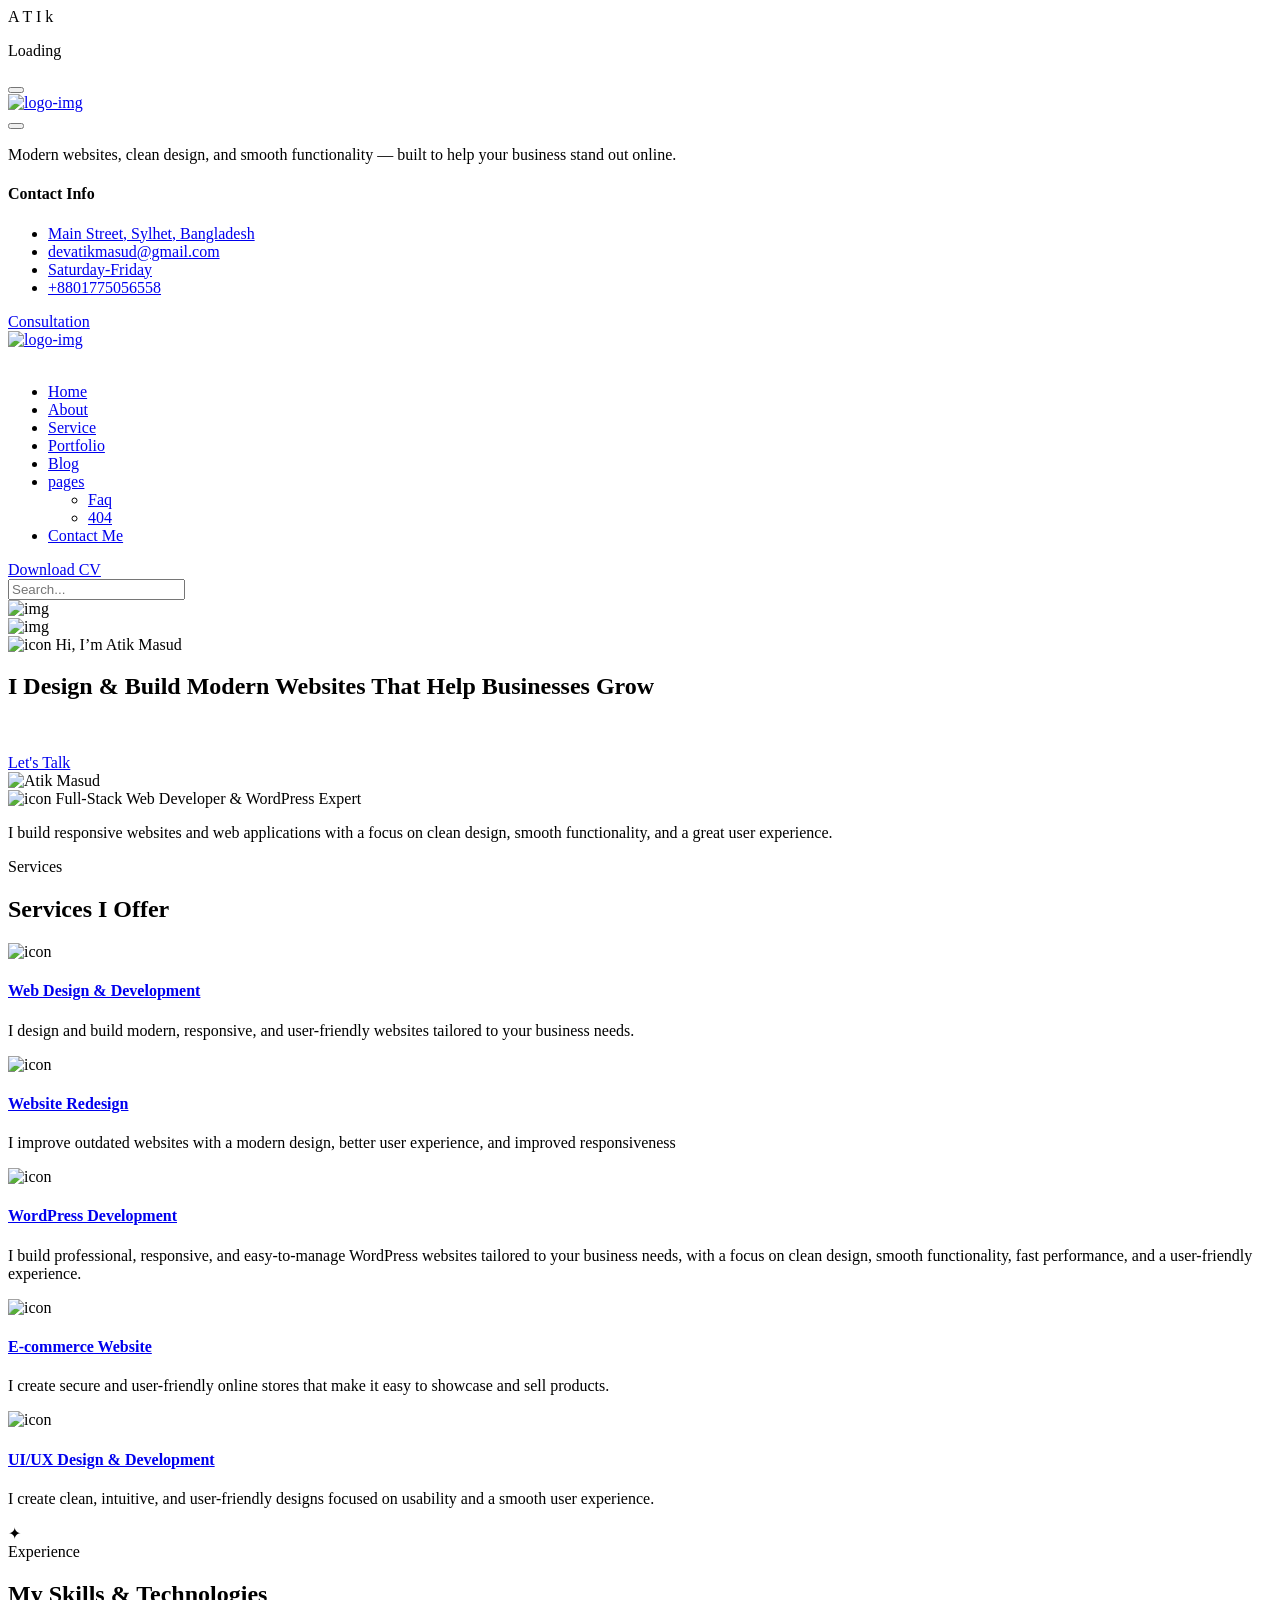
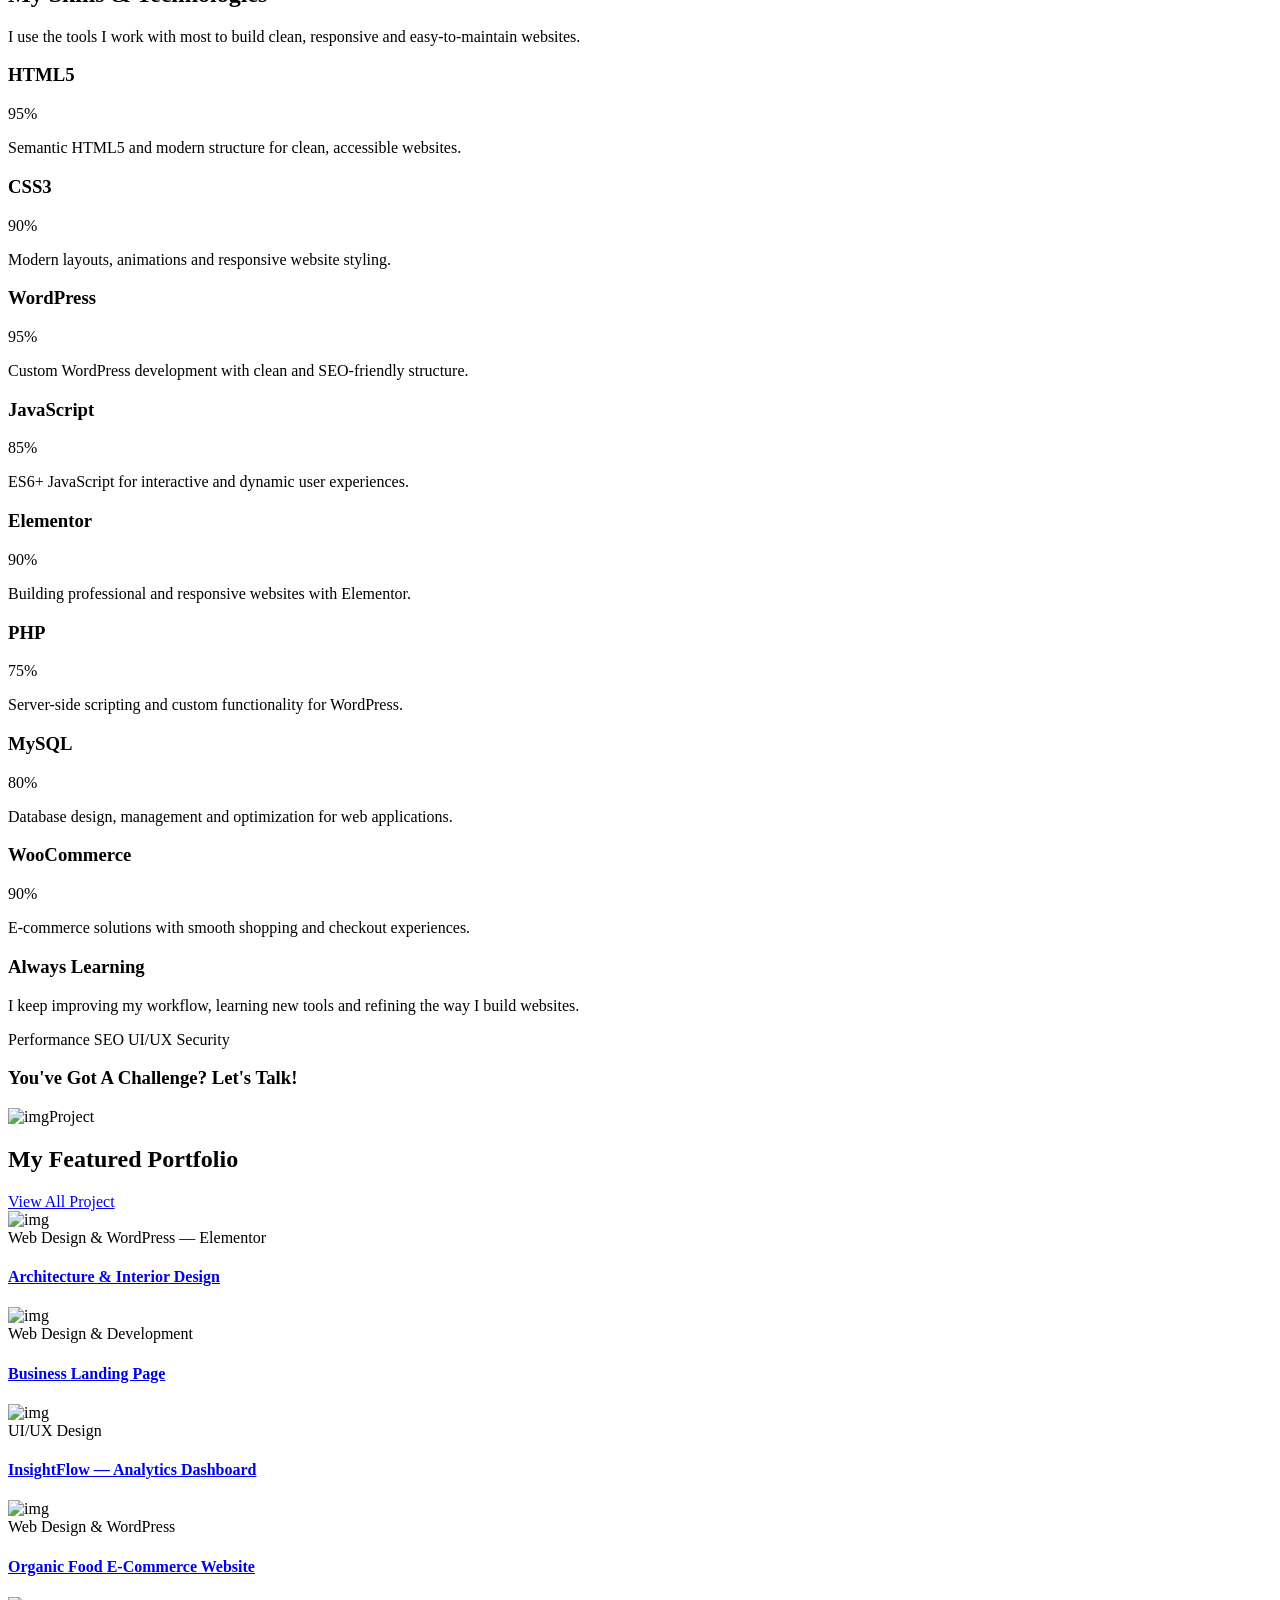
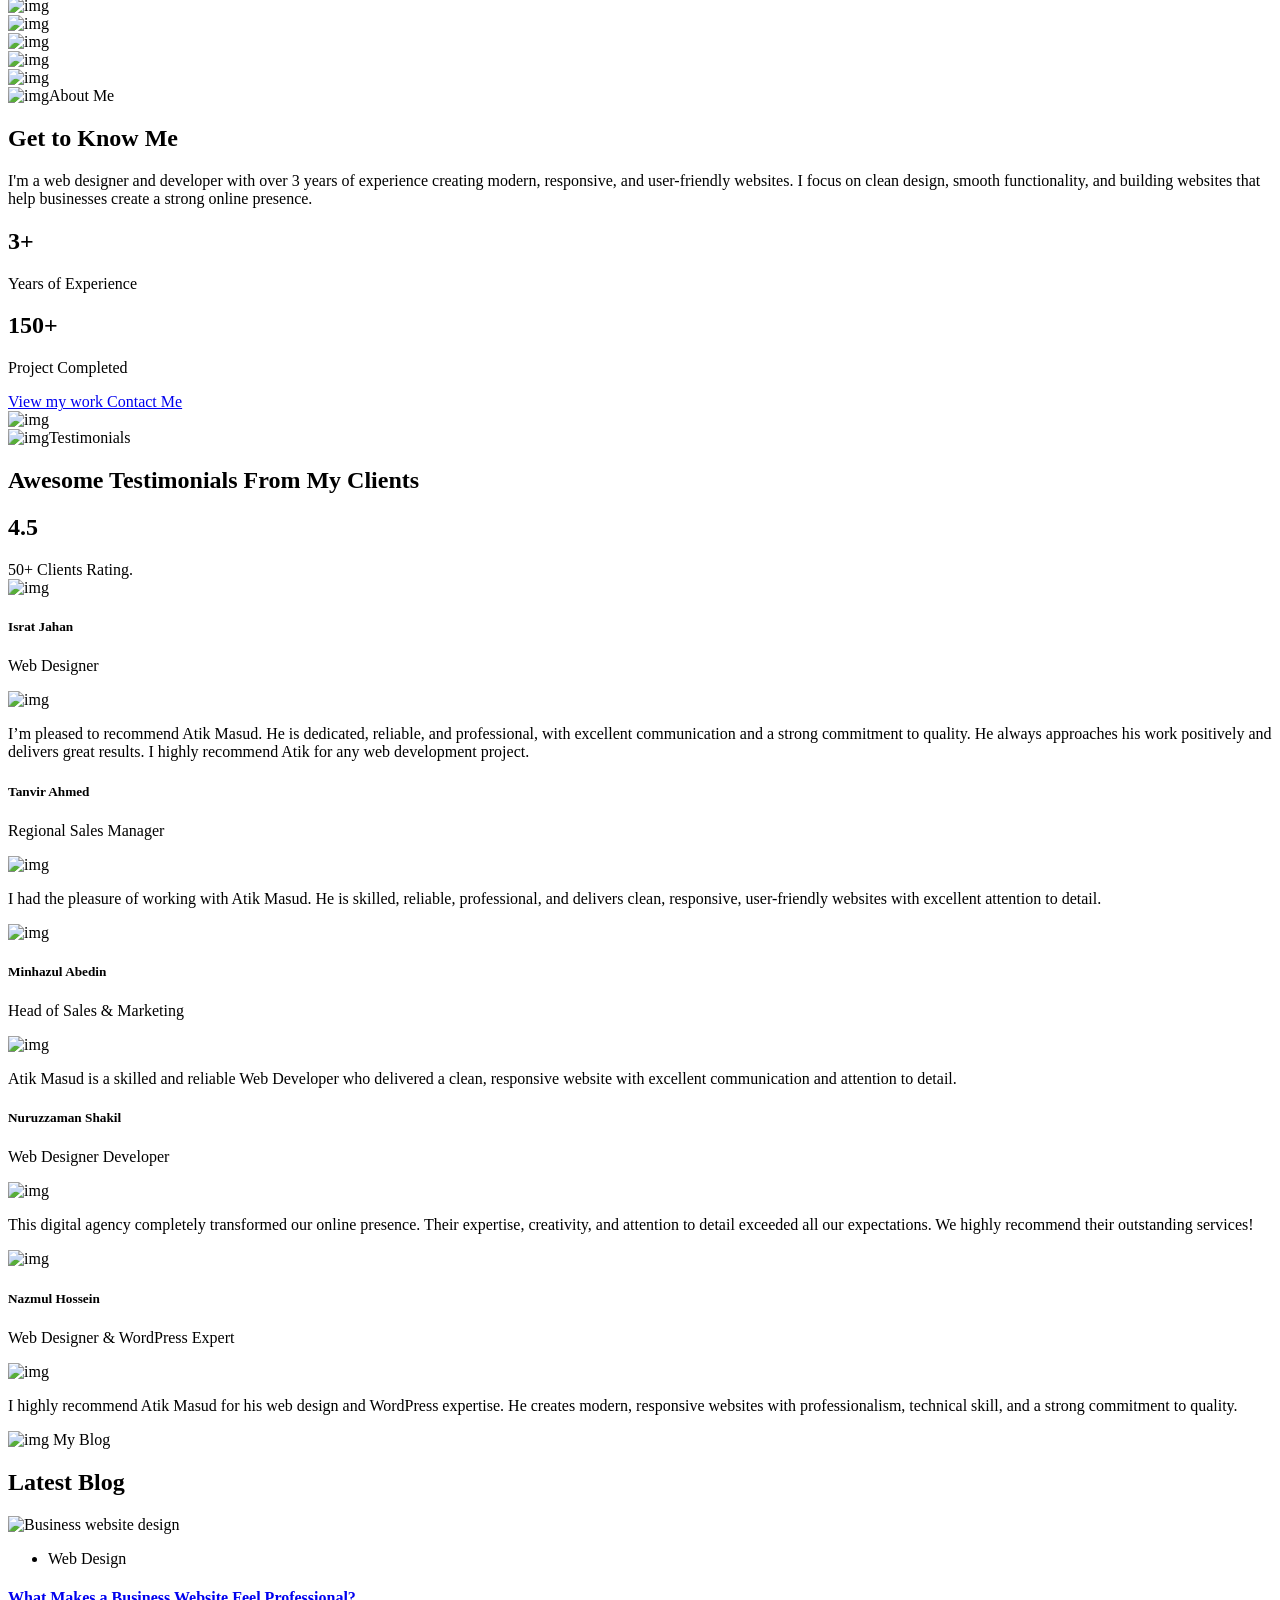
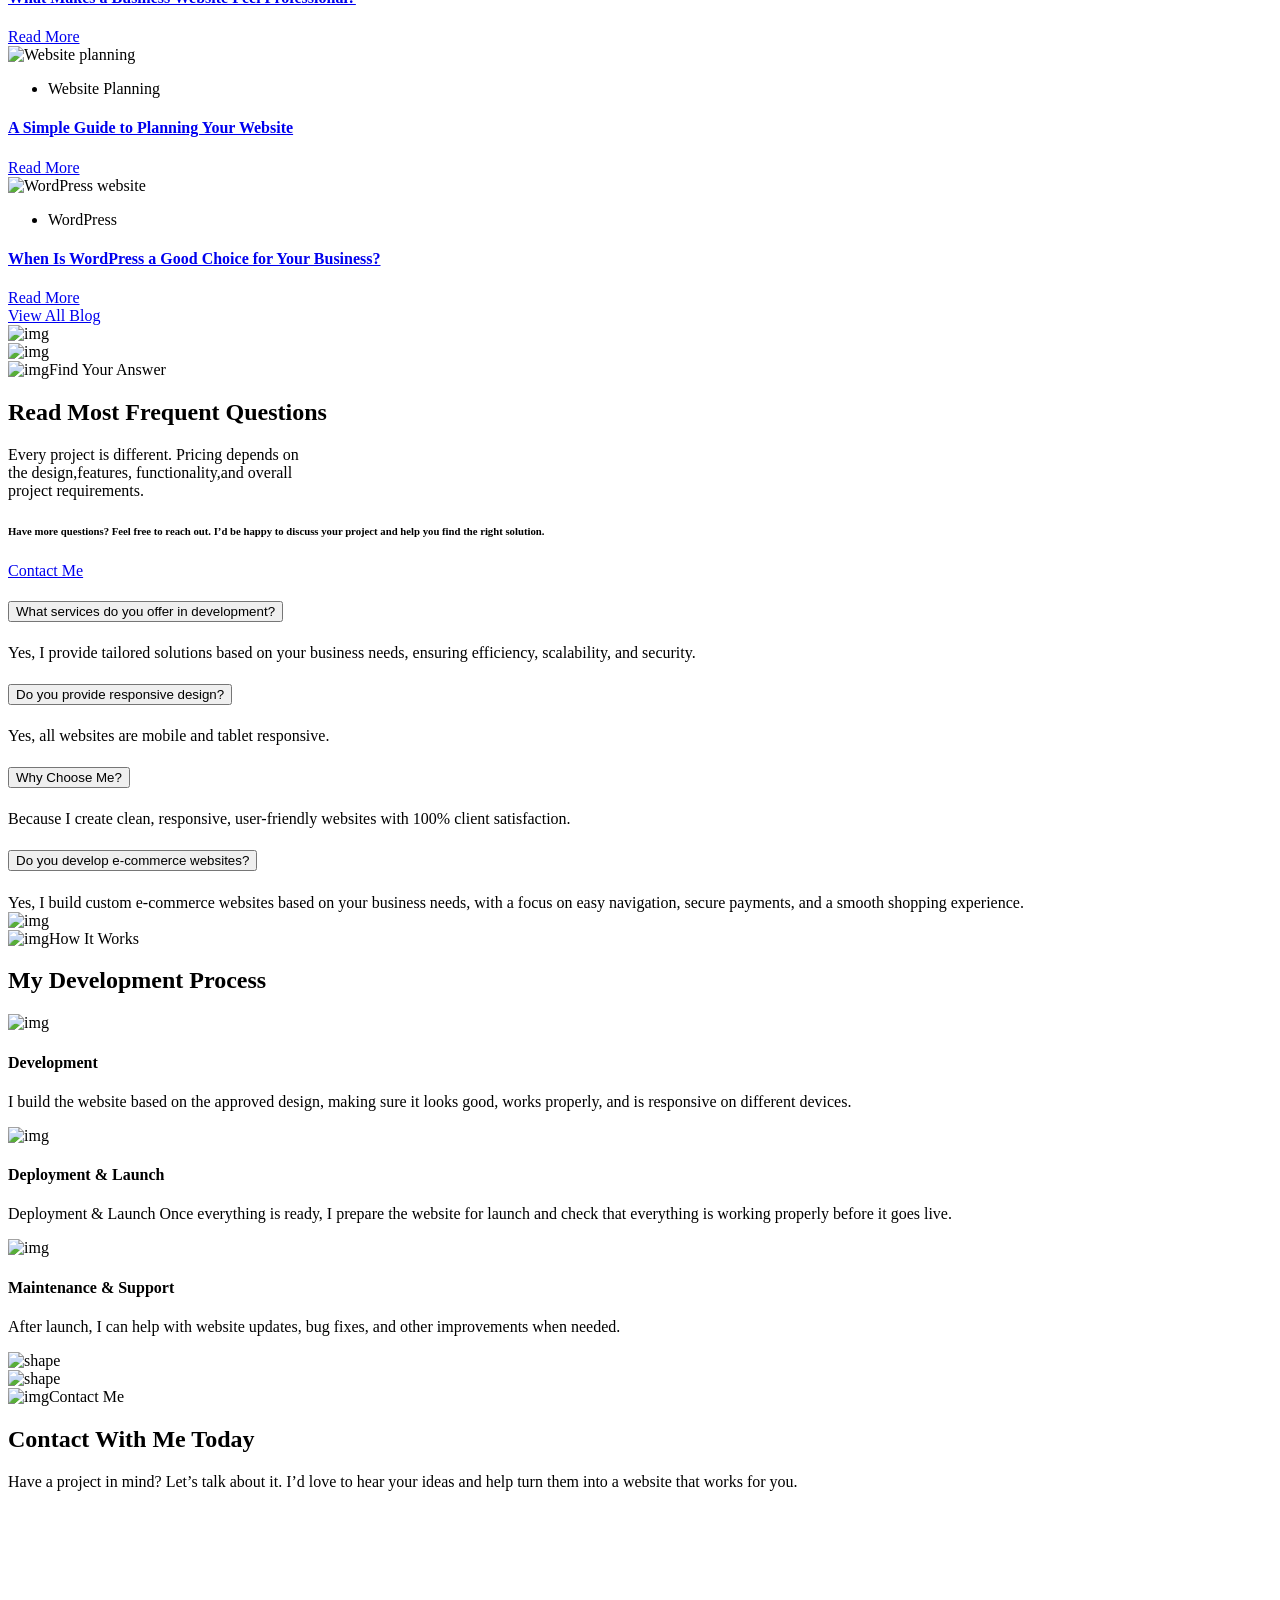
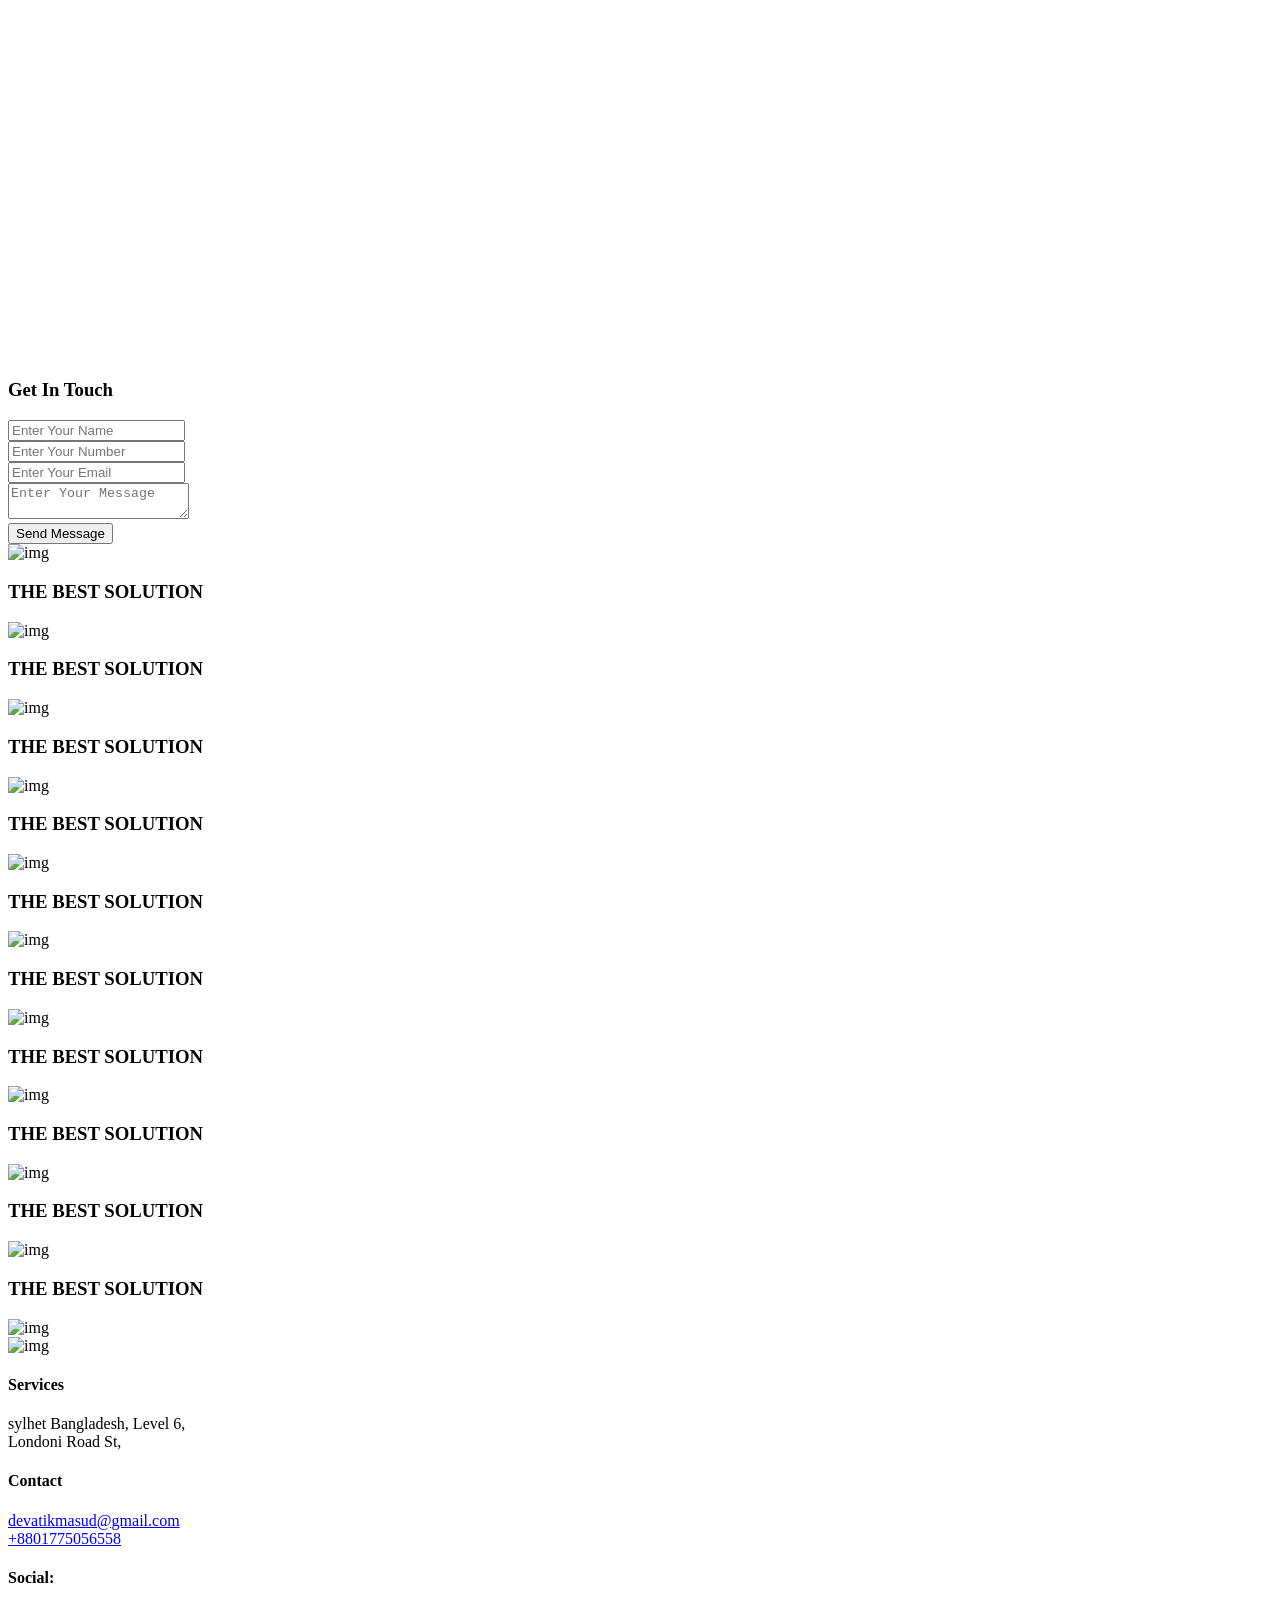
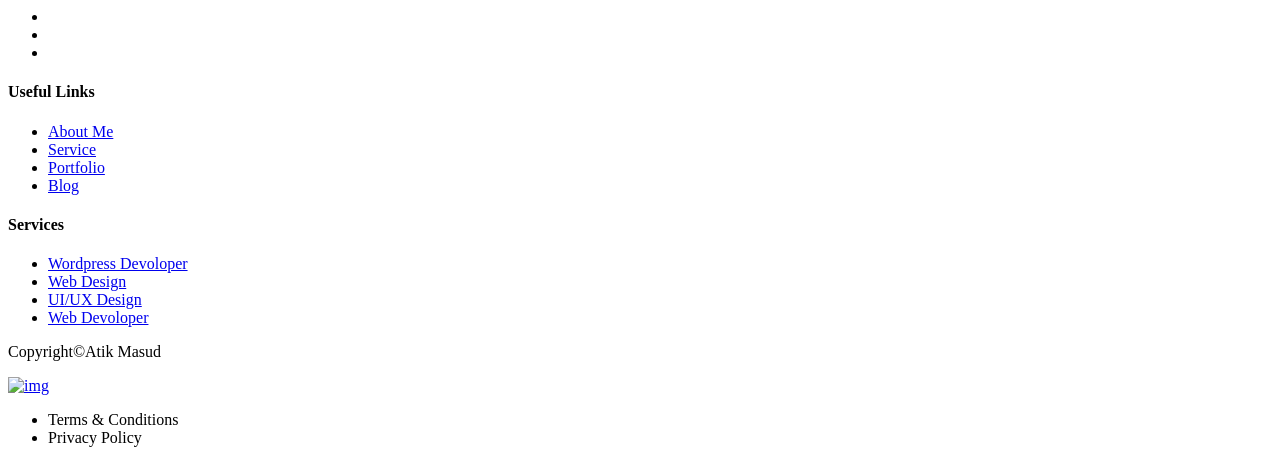
==== index.html @ 66c7ee4a "Add files via upload" ====
<!DOCTYPE html>
<html lang="en">
<head>
    <meta charset="UTF-8">
    <meta http-equiv="X-UA-Compatible" content="IE=edge">
    <meta name="viewport" content="width=device-width, initial-scale=1">
    <meta name="author" content="Pixel-plus">
    <meta name="description" content="Atik - Portfolio">
    <title>Atik Masdu- Portfolio </title>
    <!--<< Favcion >>-->
    <link rel="shortcut icon" href="assets/img/favicon.svg">
    <!--<< Bootstrap min.css >>-->
    <link rel="stylesheet" href="assets/css/bootstrap.min.css">
    <!--<< All Min Css >>-->
    <link rel="stylesheet" href="assets/css/all.min.css">
    <!--<< Animate.css >>-->
    <link rel="stylesheet" href="assets/css/animate.css">
    <!--<< Magnific Popup.css >>-->
    <link rel="stylesheet" href="assets/css/magnific-popup.css">
    <!--<< MeanMenu.css >>-->
    <link rel="stylesheet" href="assets/css/meanmenu.css">
    <!--<< Swiper Bundle.css >>-->
    <link rel="stylesheet" href="assets/css/swiper-bundle.min.css">
    <!--<< Nice Select.css >>-->
    <link rel="stylesheet" href="assets/css/nice-select.css">
    <!--<< Color.css >>-->
    <link rel="stylesheet" href="assets/css/color.css">
    <!--<< Main.css >>-->
    <link rel="stylesheet" href="assets/css/main.css">
</head>

<body class="body-color">

    <!-- Preloader Start -->
    <div id="preloader" class="preloader">
        <div class="animation-preloader">
            <div class="spinner">
            </div>
            <div class="txt-loading">
                <span data-text-preloader="A" class="letters-loading">
                    A
                </span>
                <span data-text-preloader="T" class="letters-loading">
                    T
                </span>
                <span data-text-preloader="I" class="letters-loading">
                    I
                </span>
                <span data-text-preloader="K" class="letters-loading">
                    k
                </span>
            </div>
            <p class="text-center">Loading</p>
        </div>
        <div class="loader">
            <div class="row">
                <div class="col-3 loader-section section-left">
                    <div class="bg"></div>
                </div>
                <div class="col-3 loader-section section-left">
                    <div class="bg"></div>
                </div>
                <div class="col-3 loader-section section-right">
                    <div class="bg"></div>
                </div>
                <div class="col-3 loader-section section-right">
                    <div class="bg"></div>
                </div>
            </div>
        </div>
    </div>

    <!-- Back To Top Start -->
    <button id="back-top" class="back-to-top">
        <i class="fa-regular fa-arrow-up"></i>
    </button>

    <!--<< Mouse Cursor Start >>-->
    <div class="mouse-cursor cursor-outer"></div>
    <div class="mouse-cursor cursor-inner"></div>


       <!-- Offcanvas Area Start -->
    <div class="fix-area">
        <div class="offcanvas__info">
            <div class="offcanvas__wrapper">
                <div class="offcanvas__content">
                    <div class="offcanvas__top mb-5 d-flex justify-content-between align-items-center">
                        <div class="offcanvas__logo">
                            <a href="index.html">
                                <img src="assets/img/logo/Logo-black.svg" alt="logo-img">
                            </a>
                        </div>
                        <div class="offcanvas__close">
                            <button>
                                <i class="fas fa-times"></i>
                            </button>
                        </div>
                    </div>
                    <p class="text d-none d-xl-block">
                     Modern websites, clean design, and smooth functionality — built to help your business stand out online.
                    </p>
                    <div class="mobile-menu fix mb-3"></div>
                    <div class="offcanvas__contact">
                        <h4>Contact Info</h4>
                        <ul>
                            <li class="d-flex align-items-center">
                                <div class="offcanvas__contact-icon">
                                    <i class="fal fa-map-marker-alt"></i>
                                </div>
                                <div class="offcanvas__contact-text">
                                    <a target="_blank" href="#">Main Street, Sylhet, Bangladesh</a>
                                </div>
                            </li>
                            <li class="d-flex align-items-center">
                                <div class="offcanvas__contact-icon mr-15">
                                    <i class="fal fa-envelope"></i>
                                </div>
                                <div class="offcanvas__contact-text">
                                    <a href="devatikmasud@gmail.com<"><span
                                            class="devatikmasud@gmail.com<">devatikmasud@gmail.com</span></a>
                                </div>
                            </li>
                            <li class="d-flex align-items-center">
                                <div class="offcanvas__contact-icon mr-15">
                                    <i class="fal fa-clock"></i>
                                </div>
                                <div class="offcanvas__contact-text">
                                    <a target="_blank" href="#">Saturday-Friday</a>
                                </div>
                            </li>
                            <li class="d-flex align-items-center">
                                <div class="offcanvas__contact-icon mr-15">
                                    <i class="far fa-phone"></i>
                                </div>
                                <div class="offcanvas__contact-text">
                                    <a href="tel:+8801775056558">+8801775056558</a>
                                </div>
                            </li>
                        </ul>
                        <div class="header-button mt-4 text-center">
                            <a href="contact.html" class="theme-btn">
                                Consultation <i class="fa-solid fa-arrow-right"></i>
                            </a>
                        </div>
                        <div class="social-icon d-flex align-items-center">
                            <a href="#"><i class="fab fa-facebook-f"></i></a>
                            <a href="#"><i class="fab fa-twitter"></i></a>
                            <a href="#"><i class="fab fa-youtube"></i></a>
                            <a href="#"><i class="fab fa-linkedin-in"></i></a>
                        </div>
                    </div>
                </div>
            </div>
        </div>
    </div>
    <div class="offcanvas__overlay"></div>

    <!-- Header Section Start -->
    <header class="header-1 style-2" id="header-sticky">
        <div class="container-fluid">
            <div class="mega-menu-wrapper">
                <div class="header-main">
                    <div class="logo">
                        <a href="index.html" class="header-logo">
                            <img src="assets/img/logo/logo-white.svg" alt="logo-img">
                        </a>
                        <div class="logo-2">
                            <a href="index.html">
                                <img src="assets/img/logo/Logo-black.svg" alt="">
                            </a>
                        </div>
                    </div>
                    <div class="header-right d-flex justify-content-end align-items-center">
                        <div class="mean__menu-wrapper">
                            <div class="main-menu style-2">
                                <nav id="mobile-menu">
                                    <ul>
                                        <li >
                                            <a href="index.html" class="border-none">Home </a> 
                                        </li>
                                        <li>
                                            <a href="about.html">About</a>
                                        </li>
                                        <li>
                                            <a href="service.html">Service</a>
                                        </li>
                                         <li>
                                            <a href="portfolio.html">Portfolio</a>
                                        </li>
                                        <li>
                                           <a href="news.html">Blog </a>
                                        </li>
                                          <li >
                                            <a href="index.html" class="border-none">pages </a>
                                              <i class="fa-solid fa-chevron-down"></i> 
                                             <ul class="submenu">
                                                 <li><a href="faq.html">Faq</a></li>
                                                <li><a href="404.html">404</a></li>     
                                             </ul>
                                        </li>
                                         <li>
                                            <a href="contact.html">Contact Me</a>
                                        </li>
                                               
                                    </ul>
                                </nav>
                            </div>
                        </div>

                        <a href="#0" class="search-trigger search-icon">
                            <i class="fa-regular fa-magnifying-glass"></i>
                        </a>
                        <a href="assets/cv/Atik Masud Resume.pdf" class="theme-btn style-2">
                            Download CV
                            <i class="fa-sharp fa-regular fa-arrow-right"></i>
                        </a>
                        <div class="header__hamburger d-xl-none my-auto">
                            <div class="sidebar__toggle style-2">
                                <i class="fas fa-bars"></i>
                            </div>
                        </div>
                    </div>
                </div>
            </div>
        </div>
    </header>

   <!-- Search Area Start -->
    <div class="search-wrap">
        <div class="search-inner">
            <i class="fas fa-times search-close" id="search-close"></i>
            <div class="search-cell">
                <form method="get">
                    <div class="search-field-holder">
                        <input type="search" class="main-search-input" placeholder="Search...">
                    </div>
                </form>
            </div>
        </div>
    </div> 

    <!-- Hero Section Start -->
    <section class="hero-section hero-2 fix section-bg-2">
        <div class="arrow-shape float-bob-y">
            <img src="assets/img/shape/angle-arrow-3.png" alt="img">
        </div>
        <div class="star-shape float-bob-x">
            <img src="assets/img/shape/star-3.png" alt="img">
        </div>

        <div class="container">
            <div class="hero-title">
                <span class="wow fadeInUp"><img src="assets/img/shape/star-2.png" alt="icon"> Hi, I’m Atik Masud</span>
                <h1 class="wow fadeInUp" data-wow-delay=".3s">I Design & Build Modern Websites That Help Businesses Grow</h1>
            </div>
            <div class="hero-content-wrappers">
                <div class="hero-content-left">
                    <p class="wow fadeInUp" data-wow-delay=".4s" style=" color: white;">I design and develop modern, responsive websites that help businesses connect with their customers and grow their online presence.</p>
                    <div class="hero-btn">
                        <a href="contact.html" class="theme-btn wow fadeInUp">Let's Talk
                            <i class="fa-solid fa-arrow-right"></i>
                        </a>
                        <div class="social">
                            <a href="#" class="wow fadeInUp" data-wow-delay=".2s"><i
                                    class="fa-brands fa-facebook-f"></i></a>
                            <a href="#" class="wow fadeInUp" data-wow-delay=".4s"><i
                                    class="fa-brands fa-instagram"></i></a>
                            <a href="#" class="wow fadeInUp" data-wow-delay=".6s"><i
                                    class="fa-brands fa-linkedin-in"></i></a>
                            <a href="#" class="wow fadeInUp" data-wow-delay=".8s"><i
                                    class="fa-brands fa-twitter"></i></a>
                        </div>
                    </div>
                </div>
                <div class="hero-thumb">
                    <img src="assets/img/hero/Atik masud.png" alt="Atik Masud">
                </div>
                <div class="hero-content-right d-none d-xl-block wow fadeInUp">
                    <div class="content">
                        <span><img src="assets/img/shape/star-2.png" alt="icon">    Full-Stack Web Developer & WordPress Expert</span>
                        <p>
                            I build responsive websites and web applications with a focus on clean design, smooth functionality, and a great user experience.
                        </p>
                    </div>
                </div>
            </div>
        </div>
    </section>
    <!-- Service Section Start -->
    <section class="service-section service-2 section-padding fix">
        <div class="container">
            <div class="section-title text-center">
                <span class="style-2 wow fadeInUp">Services</span>
                <h2 class="wow fadeInUp" data-wow-delay=".2s">Services I Offer</h2>
            </div>
            <div class="service-wrapper">
                <div class="row">
                    <div class="col-lg-4">
                        <div class="row">
                            <div class="col-lg-12 col-md-6">
                                <div class="service-card-items-2 text-center wow fadeInUp" data-wow-delay=".2s">
                                    <div class="icon">
                                        <img src="assets/img/icon/31.svg" alt="icon">
                                    </div>
                                    <div class="content">
                                        <h4><a href="service-details.html">Web Design & Development</a></h4>
                                        <p>I design and build modern, responsive, and user-friendly websites tailored to your business needs.</p>
                                    </div>
                                </div>
                            </div>
                            <div class="col-lg-12 col-md-6">
                                <div class="service-card-items-2 text-center wow fadeInUp" data-wow-delay=".4s">
                                    <div class="icon">
                                        <img src="assets/img/icon/45.svg" alt="icon">
                                    </div>
                                    <div class="content">
                                        <h4><a href="service-details.html">Website Redesign</a></h4>
                                        <p>I improve outdated websites with a modern design, better user experience, and improved responsiveness</p>
                                    </div>
                                </div>
                            </div>
                        </div>
                    </div>
                    <div class="col-lg-4">
                        <div class="service-card-items-2 style-2 text-center wow fadeInUp" data-wow-delay=".6s">
                            <div class="icon">
                                <img src="assets/img/icon/44.svg" alt="icon">
                            </div>
                            <div class="content">
                                <h4><a href="service-details.html">WordPress Development</a></h4>
                                <p>I build professional, responsive, and easy-to-manage WordPress websites tailored to your business needs, with a focus on clean design, smooth functionality, fast performance, and a user-friendly experience.</p>
                            </div>
                        </div>
                    </div>
                    <div class="col-lg-4">
                        <div class="row">
                            <div class="col-lg-12 col-md-6">
                                <div class="service-card-items-2 text-center wow fadeInUp" data-wow-delay=".8s">
                                    <div class="icon">
                                        <img src="assets/img/icon/46.svg" alt="icon">
                                    </div>
                                    <div class="content">
                                        <h4><a href="service-details.html">E-commerce Website</a></h4>
                                        <p>I create secure and user-friendly online stores that make it easy to showcase and sell products.</p>
                                    </div>
                                </div>
                            </div>
                            <div class="col-lg-12 col-md-6">
                                <div class="service-card-items-2 text-center wow fadeInUp" data-wow-delay="1s">
                                    <div class="icon">
                                        <img src="assets/img/icon/47.svg" alt="icon">
                                    </div>
                                    <div class="content">
                                        <h4><a href="service-details.html">UI/UX Design & Development</a></h4>
                                        <p>I create clean, intuitive, and user-friendly designs focused on usability and a smooth user experience.
                                        </p>
                                    </div>
                                </div>
                            </div>
                        </div>
                    </div>
                </div>
            </div>
        </div>
    </section>

<!-- =====================================================
     SKILLS & TECHNOLOGIES SECTION
===================================================== -->
<section class="skills-section" id="skills">

    <div class="skills-decoration skills-star">
        ✦
    </div>
    <div class="skills-dots"></div>
    <div class="container">

        <!-- Section Heading -->
        <div class="skills-heading text-center">
            <span class="skills-badge">
                <i class="fa-solid fa-sparkles"></i>
                Experience
            </span>
            <h2>
                My Skills & <span>Technologies</span>
            </h2>
            <p>
                I use the tools I work with most to build clean,
                responsive and easy-to-maintain websites.
            </p>
            <div class="skills-divider">
                <span></span>
                <i></i>
                <span></span>
            </div>

        </div>
        <!-- Skills Grid -->
        <div class="row g-4 skills-grid">
            <div class="col-12 col-md-6 col-xl-3">
                <div class="skill-card">
                    <div class="skill-card-top">
                        <div class="skill-icon html-icon">
                            <i class="fa-brands fa-html5"></i>
                        </div>
                        <div class="skill-name">
                            <h3>HTML5</h3>
                            <span>95%</span>
                        </div>
                    </div>
                    <div class="skill-progress">
                        <div
                            class="skill-progress-bar"
                            data-progress="95">
                        </div>
                    </div>
                    <p>
                        Semantic HTML5 and modern structure
                        for clean, accessible websites.
                    </p>
                </div>
            </div>
            <!-- CSS3 -->
            <div class="col-12 col-md-6 col-xl-3">
                <div class="skill-card">
                    <div class="skill-card-top">
                        <div class="skill-icon css-icon">
                            <i class="fa-brands fa-css3-alt"></i>
                        </div>
                        <div class="skill-name">
                            <h3>CSS3</h3>
                            <span>90%</span>
                        </div>
                    </div>
                    <div class="skill-progress">
                        <div
                            class="skill-progress-bar"
                            data-progress="90">
                        </div>
                    </div>
                    <p>
                        Modern layouts, animations and
                        responsive website styling.
                    </p>
                </div>
            </div>
            <!-- WordPress -->
            <div class="col-12 col-md-6 col-xl-3">
                <div class="skill-card">
                    <div class="skill-card-top">
                        <div class="skill-icon wordpress-icon">
                            <i class="fa-brands fa-wordpress"></i>
                        </div>
                        <div class="skill-name">
                            <h3>WordPress</h3>
                            <span>95%</span>
                        </div>
                    </div>
                    <div class="skill-progress">
                        <div
                            class="skill-progress-bar"
                            data-progress="95">
                        </div>
                    </div>
                    <p>
                        Custom WordPress development with
                        clean and SEO-friendly structure.
                    </p>
                </div>
            </div>
            <!-- JavaScript -->
            <div class="col-12 col-md-6 col-xl-3">
                <div class="skill-card">
                    <div class="skill-card-top">
                        <div class="skill-icon js-icon">
                            <i class="fa-brands fa-js"></i>
                        </div>
                        <div class="skill-name">
                            <h3>JavaScript</h3>
                            <span>85%</span>
                        </div>
                    </div>
                    <div class="skill-progress">
                        <div
                            class="skill-progress-bar"
                            data-progress="85">
                        </div>
                    </div>
                    <p>
                        ES6+ JavaScript for interactive
                        and dynamic user experiences.
                    </p>
                </div>
            </div>
            <!-- Elementor -->
            <div class="col-12 col-md-6 col-xl-3">
                <div class="skill-card">

                    <div class="skill-card-top">
                        <div class="skill-icon elementor-icon">
                            <i class="fa-solid fa-layer-group"></i>
                        </div>
                        <div class="skill-name">
                            <h3>Elementor</h3>
                            <span>90%</span>
                        </div>

                    </div>
                    <div class="skill-progress">
                        <div
                            class="skill-progress-bar"
                            data-progress="90">
                        </div>
                    </div>
                    <p>
                        Building professional and responsive
                        websites with Elementor.
                    </p>
                </div>
            </div>
            <!-- PHP -->
            <div class="col-12 col-md-6 col-xl-3">
                <div class="skill-card">
                    <div class="skill-card-top">
                        <div class="skill-icon php-icon">
                            <i class="fa-brands fa-php"></i>
                        </div>

                        <div class="skill-name">
                            <h3>PHP</h3>
                            <span>75%</span>
                        </div>

                    </div>
                    <div class="skill-progress">
                        <div
                            class="skill-progress-bar"
                            data-progress="75">
                        </div>
                    </div>
                    <p>
                        Server-side scripting and custom
                        functionality for WordPress.
                    </p>
                </div>
            </div>
            <!-- MySQL -->
            <div class="col-12 col-md-6 col-xl-3">
                <div class="skill-card">
                    <div class="skill-card-top">

                        <div class="skill-icon mysql-icon">
                            <i class="fa-solid fa-database"></i>
                        </div>
                        <div class="skill-name">
                            <h3>MySQL</h3>
                            <span>80%</span>
                        </div>

                    </div>
                    <div class="skill-progress">
                        <div
                            class="skill-progress-bar"
                            data-progress="80">
                        </div>
                    </div>
                    <p>
                        Database design, management and
                        optimization for web applications.
                    </p>
                </div>
            </div>
            <!-- WooCommerce -->
            <div class="col-12 col-md-6 col-xl-3">
                <div class="skill-card">
                    <div class="skill-card-top">
                        <div class="skill-icon woo-icon">
                            <i class="fa-solid fa-cart-shopping"></i>
                        </div>
                        <div class="skill-name">
                            <h3>WooCommerce</h3>
                            <span>90%</span>
                        </div>

                    </div>
                    <div class="skill-progress">
                        <div
                            class="skill-progress-bar"
                            data-progress="90">
                        </div>
                    </div>
                    <p>
                        E-commerce solutions with smooth
                        shopping and checkout experiences.
                    </p>
                </div>
            </div>
        </div>
        <div class="learning-card">
            <div class="learning-icon">
                <i class="fa-solid fa-rocket"></i>
            </div>
            <div class="learning-content">
                <h3>Always Learning</h3>
                <p>
                    I keep improving my workflow, learning new tools
                    and refining the way I build websites.
                </p>
            </div>
            <div class="learning-tags">
                <span>
                    <i></i>
                    Performance
                </span>
                <span>
                    <i></i>
                    SEO
                </span>
                <span>
                    <i></i>
                    UI/UX
                </span>
                <span>
                    <i></i>
                    Security
                </span>
            </div>
        </div>
        <!-- Skills CTA -->
        <div class="skills-cta">
            <h3>
                You've Got A Challenge?
                <span>Let's Talk!</span>
            </h3>
        </div>
    </div>
 </section>
    <!-- Project Section Start -->
    <section class="project-section section-padding fix">
        <div class="container">
            <div class="section-title-area">
                <div class="section-title">
                    <span class="wow fadeInUp"><img src="assets/img/shape/star-2.png" alt="img">Project</span>
                    <h2 class="wow fadeInUp" data-wow-delay=".2s">My Featured <span>Portfolio</span></h2>
                </div>
                <a href="portfolio.html" class="theme-btn wow fadeInUp" data-wow-delay=".4s">
                    View All Project
                    <i class="fa-solid fa-arrow-right"></i>
                </a>
            </div>
            <div class="project-wrapper">
                <div class="row g-4">
                    <div class="col-xl-6 col-lg-6 col-md-6">
                        <div class="project-items wow img-custom-anim-top" data-wow-delay=".3s">
                            <div class="image">
                                <img src="assets/img/project/1.jpg" alt="img">
                            </div>
                            <div class="content">
                                <div class="text">
                                    <span>Web Design & WordPress — Elementor</span>
                                    <h4><a href="portfolio-details.html">Architecture & Interior Design</a></h4>
                                </div>
                                <div class="icon">
                                    <a href="portfolio-details.html"> <i class="fa-solid fa-arrow-right"></i></a>
                                </div>
                            </div>
                        </div>
                    </div>
                    <div class="col-xl-6 col-lg-6 col-md-6">
                        <div class="project-items wow img-custom-anim-top" data-wow-delay=".6s">
                            <div class="image">
                                <img src="assets/img/project/2.jpg" alt="img">
                            </div>
                            <div class="content">
                                <div class="text">
                                    <span>Web Design & Development</span>
                                    <h4><a href="portfolio-details.html">Business Landing Page</a></h4>
                                </div>
                                <div class="icon">
                                    <a href="portfolio-details.html"> <i class="fa-solid fa-arrow-right"></i></a>
                                </div>
                            </div>
                        </div>
                    </div>
                    <div class="col-xl-7 col-lg-6 col-md-6">
                        <div class="project-items wow img-custom-anim-top" data-wow-delay=".9s">
                            <div class="image">
                                <img src="assets/img/project/3.jpg" alt="img">
                            </div>
                            <div class="content">
                                <div class="text">
                                    <span>UI/UX Design</span>
                                    <h4><a href="portfolio-details.html">InsightFlow — Analytics Dashboard</a></h4>
                                </div>
                                <div class="icon">
                                    <a href="portfolio-details.html"> <i class="fa-solid fa-arrow-right"></i></a>
                                </div>
                            </div>
                        </div>
                    </div>
                    <div class="col-xl-5 col-lg-6 col-md-6">
                        <div class="project-items wow img-custom-anim-top" data-wow-delay="1.0s">
                            <div class="image">
                                <img src="assets/img/project/4.jpg" alt="img">
                            </div>
                            <div class="content">
                                <div class="text">
                                    <span>Web Design & WordPress</span>
                                    <h4><a href="portfolio-details.html">Organic Food E-Commerce Website</a></h4>
                                  
                                </div>
                                <div class="icon">
                                    <a href="portfolio-details.html"> <i class="fa-solid fa-arrow-right"></i></a>
                                </div>
                            </div>
                        </div>
                    </div>
                </div>
            </div>
        </div>
</section>

    <!-- About Section Start -->
    <section class="about-section about-2 section-padding pb-0 section-bg fix">
        <div class="star-shape float-bob-x">
            <img src="assets/img/shape/star-4.png" alt="img">
        </div>
        <div class="star-down-shape float-bob-y">
            <img src="assets/img/shape/star-5.png" alt="img">
        </div>
        <div class="container">
            <div class="about-wrapper-2">
                <div class="row g-4">
                    <div class="col-lg-6 order-2 order-lg-1">
                        <div class="about-images">
                            <img src="assets/img/about/man.png" alt="img" class="wow img-custom-anim-left"
                                data-wow-delay=".2s">
                            <div class="bg-shape">
                                <img src="assets/img/about/bg-shape-2.png" alt="img">
                            </div>
                            <div class="video">
                                <a href="#" class="video-btn video-popup">
                                    <i class="fa-solid fa-arrow-right"></i>
                                </a>
                                <div class="circle-image">
                                    <img src="assets/img/about/circle.png" alt="img">
                                </div>
                            </div>
                        </div>
                    </div>
                    <div class="col-lg-6 order-1 order-lg-2">
                        <div class="about-content">
                            <div class="section-title">
                                <span class="style-2 wow fadeInUp"><img src="assets/img/shape/star-2.png"
                                        alt="img">About Me</span>
                                <h2 class="wow fadeInUp" data-wow-delay=".2s">Get to Know Me</h2>
                                <p class="wow fadeInUp" data-wow-delay=".3s">I'm a web designer and developer with over 3 years of experience creating modern, responsive, and user-friendly websites. I focus on clean design, smooth functionality, and building websites that help businesses create a strong online presence.</p>
                            </div>
                            <div class="client-reviews">
                                <div class="cr-item wow fadeInUp" data-wow-delay=".3s">
                                    <h2><span class="count">3</span>+</h2>
                                    <p>Years of Experience</p>
                                </div>
                                <div class="cr-item wow fadeInUp" data-wow-delay=".6s">
                                    <h2><span class="count">150</span>+</h2>
                                    <p>Project Completed</p>
                                </div>
                            </div>
                            <div class="about-button">
                                <a href="about.html" class="theme-btn wow fadeInUp" data-wow-delay=".3s">View my work
                                    <i class="fa-solid fa-arrow-right"></i>
                                </a>
                                <a href="contact.html" class="theme-btn style-2 wow fadeInUp"
                                    data-wow-delay=".6s">Contact Me
                                    <i class="fa-solid fa-arrow-right"></i>
                                </a>
                            </div>
                        </div>
                    </div>
                </div>
            </div>
        </div>
    </section>
    
     <!-- Testimonials Section Start -->
    <section class="testimonials-section testimonials-1 section-padding section-bg-2 fix">
        <div class="random-shape float-bob-x">
            <img src="assets/img/shape/random-shape.png" alt="img">
        </div>
        <div class="container">
            <div class="row g-4">
                <div class="col-lg-6">
                    <div class="section-title">
                        <span class="wow fadeInUp"><img src="assets/img/shape/star-2.png" alt="img">Testimonials</span>
                        <h2 class="wow fadeInUp" data-wow-delay=".2s"> Awesome Testimonials From My Clients</h2>
                    </div>
                    <div class="reviews wow fadeInUp" data-wow-delay=".4s">
                        <h2 class="count">4.5</h2>
                        <div class="item">
                            <span>50+ Clients Rating.</span>
                            <div class="star">
                                <i class="fa-solid fa-star"></i>
                                <i class="fa-solid fa-star"></i>
                                <i class="fa-solid fa-star"></i>
                                <i class="fa-solid fa-star"></i>
                                <i class="fa-solid fa-star"></i>
                            </div>
                        </div>
                    </div>
                </div>
                <div class="col-lg-6">
                    <div class="testimonials-wrapper">
                        <div class="swiper testimonial-slider">
                            <div class="swiper-wrapper">
                                <div class="swiper-slide">
                                    <div class="testimonial-box-items">
                                        <div class="client-info">
                                            <img src="assets/img/testimonials/1.jpg" alt="img">
                                            <div class="client-content">
                                                <h5>Israt Jahan</h5>
                                                <p>Web Designer </p>
                                            </div>
                                        </div>
                                        <div class="testi-content">
                                            <div class="icon">
                                                <img src="assets/img/icon/42.svg" alt="img">
                                            </div>
                                            <p>
                                            I’m pleased to recommend Atik Masud. He is dedicated, reliable, and professional, with excellent communication and a strong commitment to quality. He always approaches his work positively and delivers great results. I highly recommend Atik for any web development project.                                            </p>
                                        </div>
                                    </div>
                                </div>
                                <div class="swiper-slide">
                                    <div class="testimonial-box-items">
                                        <div class="client-info">
                                            <div class="client-content">
                                                <h5> Tanvir Ahmed</h5>
                                                <p>Regional Sales Manager</p>
                                            </div>
                                        </div>
                                        <div class="testi-content">
                                            <div class="icon">
                                                <img src="assets/img/icon/42.svg" alt="img">
                                            </div>
                                            <p>
                                                I had the pleasure of working with Atik Masud. He is skilled, reliable, professional, and delivers clean, responsive, user-friendly websites with excellent attention to detail.
                                            </p>
                                        </div>
                                    </div>
                                </div>

                                <div class="swiper-slide">
                                    <div class="testimonial-box-items">
                                        <div class="client-info">
                                            <img src="assets/img/testimonials/4.jpg" alt="img">
                                            <div class="client-content">
                                                <h5> Minhazul Abedin</h5>
                                                <p>Head of Sales & Marketing</p>
                                            </div>
                                        </div>
                                        <div class="testi-content">
                                            <div class="icon">
                                                <img src="assets/img/icon/42.svg" alt="img">
                                            </div>
                                            <p>
                                                Atik Masud is a skilled and reliable Web Developer who delivered a clean, responsive website with excellent communication and attention to detail.
                                            </p>
                                        </div>
                                    </div>
                                </div>

                                <div class="swiper-slide">
                                    <div class="testimonial-box-items">
                                        <div class="client-info">
                                        
                                            <div class="client-content">
                                                <h5>Nuruzzaman Shakil</h5>
                                                <p>Web Designer Developer</p>
                                            </div>
                                        </div>
                                        <div class="testi-content">
                                            <div class="icon">
                                                <img src="assets/img/icon/42.svg" alt="img">
                                            </div>
                                            <p>
                                                This digital agency completely transformed our online presence. Their
                                                expertise, creativity, and attention to detail exceeded all our
                                                expectations. We highly recommend their outstanding services!
                                            </p>
                                        </div>
                                    </div>
                                </div>
                                <div class="swiper-slide">
                                    <div class="testimonial-box-items">
                                        <div class="client-info">
                                            <img src="assets/img/testimonials/1.png" alt="img">
                                            <div class="client-content">
                                                <h5>Nazmul Hossein</h5>
                                                <p>Web Designer & WordPress Expert </p>
                                            </div>
                                        </div>
                                        <div class="testi-content">
                                            <div class="icon">
                                                <img src="assets/img/icon/42.svg" alt="img">
                                            </div>
                                            <p>
                                                I highly recommend Atik Masud for his web design and WordPress expertise. He creates modern, responsive websites with professionalism, technical skill, and a strong commitment to quality.
                                            </p>
                                        </div>
                                    </div>
                                </div>
                            </div>
                        </div>
                        <div class="swiper-dot text-center">
                            <div class="dot"></div>
                        </div>
                    </div>
                </div>
            </div>
        </div>
    </section>

  <!-- =====================================================
     NEWS / BLOG SECTION START
===================================================== -->
<section class="news-section news-1 section-padding section-bg fix">
    <div class="container">
        <div class="section-title text-center">
            <span class="wow fadeInUp">
                <img
                    src="assets/img/shape/star-2.png"
                    alt="img"
                >
                My Blog
            </span>
            <h2
                class="wow fadeInUp"
                data-wow-delay=".2s"
            >
                Latest Blog
            </h2>
        </div>
        <div class="row">
                <div class="row">

            <!-- Blog Post 01 -->
            <div class="col-lg-4 col-md-6">
                <div class="news-item wow fadeInUp mt-0" data-wow-delay=".3s">
                    <div class="thumb">
                        <img src="assets/img/news/4.jpg" alt="Business website design">
                    </div>

                    <div class="content">
                        <ul class="news-meta">
                            <li class="green">Web Design</li>
                        </ul>

                        <h4>
                            <a href="news-details-2.html">
                                What Makes a Business Website Feel Professional?
                            </a>
                        </h4>

                        <div class="news-btn">
                            <a href="news-details.html" class="icon">
                                <i class="fa-solid fa-arrow-right"></i>
                            </a>

                            <a href="news-details-2.html" class="link-btn">
                                Read More
                            </a>
                        </div>
                    </div>
                </div>
            </div>


            <!-- Blog Post 02 -->
            <div class="col-lg-4 col-md-6">
                <div class="news-item wow fadeInUp" data-wow-delay=".9s">

                    <div class="thumb">
                        <img src="assets/img/news/12.jpg" alt="Website planning">
                    </div>

                    <div class="content">
                        <ul class="news-meta">
                            <li class="green">Website Planning</li>
                        </ul>

                        <h4>
                            <a href="news-details.html">
                                A Simple Guide to Planning Your Website
                            </a>
                        </h4>

                        <div class="news-btn">
                            <a href="news-details.html" class="icon">
                                <i class="fa-solid fa-arrow-right"></i>
                            </a>

                            <a href="news-details.html" class="link-btn">
                                Read More
                            </a>
                        </div>
                    </div>

                </div>
            </div>


            <!-- Blog Post 03 -->
            <div class="col-lg-4 col-md-6">
                <div class="news-item wow fadeInUp" data-wow-delay="1.2s">

                    <div class="thumb">
                        <img src="assets/img/news/9.jpg" alt="WordPress website">
                    </div>

                    <div class="content">
                        <ul class="news-meta">
                            <li class="green">WordPress</li>
                        </ul>

                        <h4>
                            <a href="news-details-3.html">
                                When Is WordPress a Good Choice for Your Business?
                            </a>
                        </h4>

                        <div class="news-btn">
                            <a href="news-details-3.html" class="icon">
                                <i class="fa-solid fa-arrow-right"></i>
                            </a>

                            <a href="news-details-3.html" class="link-btn">
                                Read More
                            </a>
                        </div>
                    </div>

                </div>
            </div>

        </div>


        <!-- View All Button -->
        <div class="news-button text-center">
            <a class="theme-btn" href="news.html">
                View All Blog
                <i class="fa-solid fa-arrow-right"></i>
            </a>
        </div>

    </div>
</section>
    <!-- FAQs Section Start -->
    <section class="faq-section faq-1 section-padding fix">
        <div class="arrow-shape float-bob-y">
            <img src="assets/img/shape/angle-arrow-2.png" alt="img">
        </div>
        <div class="star-shape float-bob-x">
            <img src="assets/img/shape/star-6.png" alt="img">
        </div>
        <div class="container">
            <div class="row">
                <div class="col-xl-5 col-lg-6">
                    <div class="section-title">
                        <span class="style-2 wow fadeInUp"><img src="assets/img/shape/star-2.png" alt="img">Find Your
                            Answer</span>
                        <h2 class="wow fadeInUp" data-wow-delay=".2s">Read Most Frequent Questions</h2>
                        <p class="wow fadeInUp" data-wow-delay=".3s"> Every project is different. Pricing depends on <br>
                       the design,features, functionality,and overall <br>
                            project requirements.</p>
                    </div>
                    <h6 class="wow fadeInUp" data-wow-delay=".4s">Have more questions? Feel free to reach out. I’d be happy to discuss your project and help you find the right solution.</h6>
                    <a href="contact.html" class="theme-btn wow fadeInUp" data-wow-delay=".5s">Contact Me</a>
                </div>
                <div class="col-xl-7 col-lg-6">
                    <div class="faq-items">
                        <div class="faq-accordion">
                            <div class="accordion" id="accordion1">
                                <div class="accordion-item mb-3 wow fadeInUp" data-wow-delay=".1s">
                                    <h4 class="accordion-header">
                                        <button class="accordion-button collapsed" type="button"
                                            data-bs-toggle="collapse" data-bs-target="#faq1" aria-expanded="false"
                                            aria-controls="faq1">
                                            What services do you offer in development?
                                        </button>
                                    </h4>
                                    <div id="faq1" class="accordion-collapse collapse" data-bs-parent="#accordion1">
                                        <div class="accordion-body">
                                            Yes, I provide tailored solutions based on your business needs, ensuring
                                            efficiency, scalability, and security.
                                        </div>
                                    </div>
                                </div>
                                <div class="accordion-item mb-3 wow fadeInUp" data-wow-delay=".3s">
                                    <h5 class="accordion-header">
                                        <button class="accordion-button" type="button" data-bs-toggle="collapse"
                                            data-bs-target="#faq2" aria-expanded="true" aria-controls="faq2">
                                           Do you provide responsive design?
                                        </button>
                                    </h5>
                                    <div id="faq2" class="accordion-collapse collapse show"
                                        data-bs-parent="#accordion1">
                                        <div class="accordion-body">
                                            Yes, all websites are mobile and tablet responsive.
                                        </div>
                                    </div>
                                </div>
                                <div class="accordion-item mb-3 wow fadeInUp" data-wow-delay=".5s">
                                    <h5 class="accordion-header">
                                        <button class="accordion-button collapsed" type="button"
                                            data-bs-toggle="collapse" data-bs-target="#faq3" aria-expanded="false"
                                            aria-controls="faq3">
                                           Why Choose Me?
                                        </button>
                                    </h5>
                                    <div id="faq3" class="accordion-collapse collapse" data-bs-parent="#accordion1">
                                        <div class="accordion-body">
                                            Because I create clean, responsive, user-friendly websites with 100% client satisfaction.
                                        </div>
                                    </div>
                                </div>
                                <div class="accordion-item wow fadeInUp" data-wow-delay=".6s">
                                    <h5 class="accordion-header">
                                        <button class="accordion-button collapsed" type="button"
                                            data-bs-toggle="collapse" data-bs-target="#faq4" aria-expanded="false"
                                            aria-controls="faq4">
                                            Do you develop e-commerce websites?
                                        </button>
                                    </h5>
                                    <div id="faq4" class="accordion-collapse collapse" data-bs-parent="#accordion1">
                                        <div class="accordion-body">
                                       Yes, I build custom e-commerce websites based on your business needs, with a focus on easy navigation, secure payments, and a smooth shopping experience.

                                        </div>
                                    </div>
                                </div>
                            </div>
                        </div>
                    </div>
                </div>
            </div>
        </div>
    </section>

    <!-- Work Section Start -->
    <section class="work-section section-padding fix pt-0">
        <div class="star-shape float-bob-x">
            <img src="assets/img/shape/star-8.png" alt="img">
        </div>
        <div class="container">
            <div class="section-title text-center">
                <span class="style-2 wow fadeInUp"><img src="assets/img/shape/star-2.png" alt="img">How It Works</span>
                <h2 class="wow fadeInUp" data-wow-delay=".2s">My Development Process</h2>
            </div>
            <div class="work-wrapper">
                <div class="row">
                    <div class="col-lg-4 col-md-6">
                        <div class="work-items wow fadeInUp" data-wow-delay=".2s">
                            <div class="icon"><img src="assets/img/icon/21.svg" alt="img"></div>
                            <div class="content">
                                <h4>Development</h4>
                                <p>I build the website based on the approved design, making sure it looks good, works properly, and is responsive on different devices.</p>
                            </div>
                        </div>
                    </div>
                    <div class="col-lg-4 col-md-6">
                        <div class="work-items wow fadeInUp" data-wow-delay=".5s">
                            <div class="icon"><img src="assets/img/icon/22.svg" alt="img"></div>
                            <div class="content">
                                <h4>Deployment & Launch</h4>
                                <p>Deployment & Launch
                                Once everything is ready, I prepare the website for launch and check that everything is working properly before it goes live.</p>
                            </div>
                        </div>
                    </div>
                    <div class="col-lg-4 col-md-6">
                        <div class="work-items wow fadeInUp" data-wow-delay=".8s">
                            <div class="icon"><img src="assets/img/icon/23.svg" alt="img"></div>
                            <div class="content">
                                <h4> Maintenance & Support</h4>
                                <p>After launch, I can help with website updates, bug fixes, and other improvements when needed.
                                </p>
                            </div>
                        </div>
                    </div>
                </div>
            </div>
        </div>
    </section>

        <!-- Contact Section Start -->
    <section class="contact-section contact-1 section-padding section-bg-2 fix">
        <div class="star-left-shape float-bob-y">
            <img src="assets/img/shape/star-5.png" alt="shape">
        </div>
        <div class="star-right-shape float-bob-y">
            <img src="assets/img/shape/star-7.png" alt="shape">
        </div>
        <div class="container">
            <div class="row g-4">
                <div class="col-lg-6">
                    <div class="contact-wrapper">
                        <div class="section-title">
                            <span class="style-2 wow fadeInUp"><img src="assets/img/shape/star-2.png" alt="img">Contact
                                Me</span>
                            <h2 class="wow fadeInUp" data-wow-delay=".2s">Contact With Me Today</h2>
                            <p class="wow fadeInUp" data-wow-delay=".3s">Have a project in mind? Let’s talk about it. I’d love to hear your ideas and help turn them into a website that works for you.
                        </p>
                        </div>
                        <div class="google-map">
                            <iframe class="wow img-custom-anim-left" data-wow-delay=".3s"
                                src="https://www.google.com/maps/embed?pb=!1m14!1m12!1m3!1d41539.4321391395!2d91.86240513557738!3d24.899250713021548!2m3!1f0!2f0!3f0!3m2!1i1024!2i768!4f13.1!5e0!3m2!1sen!2sbd!4v1787993429029!5m2!1sen!2sbd" width="600" height="450" style="border:0;" allowfullscreen="" loading="lazy" referrerpolicy="strict-origin-when-cross-origin">
                            </iframe>
                        </div>
                    </div>
                </div>
                <div class="col-lg-6">
                    <div class="contact-form">
                        <h3>Get In Touch</h3>

                        <form action="#" method="POST">
                            <div class="contact-box">
                                <div class="row">
                                    <div class="col-md-6">
                                        <input type="text" name="name" placeholder="Enter Your Name">
                                    </div>
                                    <div class="col-md-6">
                                        <input type="text" name="phone" placeholder="Enter Your Number">
                                    </div>
                                    <div class="col-12">
                                        <input type="email" name="email" placeholder="Enter Your Email">
                                    </div>
                                    <div class="col-12">
                                        <textarea name="message" placeholder="Enter Your Message"></textarea>
                                    </div>
                                    <div class="col-12">
                                        <button type="submit" class="theme-btn">Send Message</button>
                                    </div>
                                </div>
                            </div>
                        </form>
                    </div>
                </div>
            </div>
        </div>
    </section>

    <!-- Marquee Section Start -->
    <section class="marquee-section section-bg-2 fix">
        <div class="marquee-container">
            <div class="marquee-wrapper">
                <div class="marquee-content">
                    <div class="marquee-text">
                        <img src="assets/img/star/star-2.png" alt="img">
                        <h3>THE BEST SOLUTION</h3>
                    </div>
                    <div class="marquee-text">
                        <img src="assets/img/star/star-2.png" alt="img">
                        <h3>THE BEST SOLUTION</h3>
                    </div>
                    <div class="marquee-text">
                        <img src="assets/img/star/star-2.png" alt="img">
                        <h3>THE BEST SOLUTION</h3>
                    </div>
                    <div class="marquee-text">
                        <img src="assets/img/star/star-2.png" alt="img">
                        <h3>THE BEST SOLUTION</h3>
                    </div>
                    <div class="marquee-text">
                        <img src="assets/img/star/star-2.png" alt="img">
                        <h3>THE BEST SOLUTION</h3>
                    </div>
                </div>

                <!-- duplicate content for seamless scroll -->
                <div class="marquee-content">
                    <div class="marquee-text">
                        <img src="assets/img/star/star-2.png" alt="img">
                        <h3>THE BEST SOLUTION</h3>
                    </div>
                    <div class="marquee-text">
                        <img src="assets/img/star/star-2.png" alt="img">
                        <h3>THE BEST SOLUTION</h3>
                    </div>
                    <div class="marquee-text">
                        <img src="assets/img/star/star-2.png" alt="img">
                        <h3>THE BEST SOLUTION</h3>
                    </div>
                    <div class="marquee-text">
                        <img src="assets/img/star/star-2.png" alt="img">
                        <h3>THE BEST SOLUTION</h3>
                    </div>
                    <div class="marquee-text">
                        <img src="assets/img/star/star-2.png" alt="img">
                        <h3>THE BEST SOLUTION</h3>
                    </div>
                </div>
            </div>
        </div>
    </section>
    <!-- Footer Section Start -->
    <footer class="footer-section footer-1 fix section-bg-2 fix">
        <div class="random-shape float-bob-y">
            <img src="assets/img/shape/random-shape.png" alt="img">
        </div>
        <div class="star-shape float-bob-x">
            <img src="assets/img/shape/star.png" alt="img">
        </div>
        <div class="container">
            <div class="footer-widget-wrapper">
                <div class="row g-0">
                    <div class="col-lg-6">
                        <div class="row">
                            <div class="col-md-6">
                                <div class="single-footer-widget">
                                    <div class="widget-head">
                                        <h4>Services</h4>
                                    </div>
                                    <div class="content">
                                        <p>sylhet Bangladesh, Level 6,<br>
                                            Londoni Road St,</p>
                                    </div>
                                </div>
                            </div>
                            <div class="col-md-6">
                                <div class="single-footer-widget">
                                    <div class="widget-head">
                                        <h4>Contact</h4>
                                    </div>
                                    <div class="content">
                                        <a href="devatikmasud@gmail.com">devatikmasud@gmail.com</a> <br>
                                        <a href="tel:+8801775056558">+8801775056558</a>
                                    </div>
                                </div>
                            </div>
                            <div class="col-12">
                                <div class="footer-social">
                                    <h4>Social: </h4>
                                    <ul class="socials-icon">
                                        <li><a href="#"><i class="fa-brands fa-facebook-f"></i></a></li>
                                        <li><a href="#"><i class="fa-brands fa-twitter"></i></a></li>
                                        <li><a href="#"><i class="fa-brands fa-linkedin-in"></i></a></li>
                                    </ul>
                                </div>
                            </div>
                        </div>
                    </div>
                    <div class="col-lg-6">
                        <div class="row justify-content-between footer-right-margin">
                            <div class="col-lg-5 col-md-6">
                                <div class="single-footer-widget">
                                    <div class="widget-head">
                                        <h4>Useful Links</h4>
                                    </div>
                                    <ul class="list-items">
                                        <li><a href="about.html">About Me</a></li>
                                        <li><a href="service-details.html">Service</a></li>
                                        <li><a href="portfolio-details.html">Portfolio</a></li>
                                        <li><a href="news-details.html">Blog</a></li>
                                    </ul>
                                </div>
                            </div>
                            <div class="col-lg-5 col-md-6">
                                <div class="single-footer-widget">
                                    <div class="widget-head">
                                        <h4>Services</h4>
                                    </div>
                                    <ul class="list-items">
                                        <li><a href="service-details.html">Wordpress Devoloper</a></li>
                                        <li><a href="service-details.html">Web Design</a></li>
                                        <li><a href="service-details.html">UI/UX Design</a></li>
                                        <li><a href="service-details.html">Web Devoloper</a></li>
                                    </ul>
                                </div>
                            </div>
                        </div>
                    </div>
                </div>
            </div>
            <div class="footer-bottom">
                <div class="footer-bottom-wrapper">
                    <p>
                        Copyright©<span>Atik Masud</span>
                    </p>
                    <a href="index.html" class="footer-logo">
                        <img src="assets/img/logo/logo-white.svg" alt="img">
                    </a>
                    <ul class="footer-list">
                        <li>Terms & Conditions</li>
                        <li>Privacy Policy</li>
                    </ul>
                </div>
            </div>
        </div>
    </footer>
    <!--<< All JS Plugins >>-->
    <script src="assets/js/jquery-3.7.1.min.js"></script>
    <!--<< Viewport Js >>-->
    <script src="assets/js/viewport.jquery.js"></script>
    <!--<< Bootstrap Js >>-->
    <script src="assets/js/bootstrap.bundle.min.js"></script>
    <!--<< Nice Select Js >>-->
    <script src="assets/js/jquery.nice-select.min.js"></script>
    <!--<< Waypoints Js >>-->
    <script src="assets/js/jquery.waypoints.js"></script>
    <!--<< Counterup Js >>-->
    <script src="assets/js/jquery.counterup.min.js"></script>
    <!--<< Swiper Slider Js >>-->
    <script src="assets/js/swiper-bundle.min.js"></script>
    <!--<< MeanMenu Js >>-->
    <script src="assets/js/jquery.meanmenu.min.js"></script>
    <!--<< Magnific Popup Js >>-->
    <script src="assets/js/jquery.magnific-popup.min.js"></script>
    <!--<< Wow Animation Js >>-->
    <script src="assets/js/wow.min.js"></script>
    <!--<< Typed Js >>-->
    <script src="assets/js/typed.min.js"></script>
    <!--<< Main.js >>-->
    <script src="assets/js/main.js"></script>
</body>


</html>
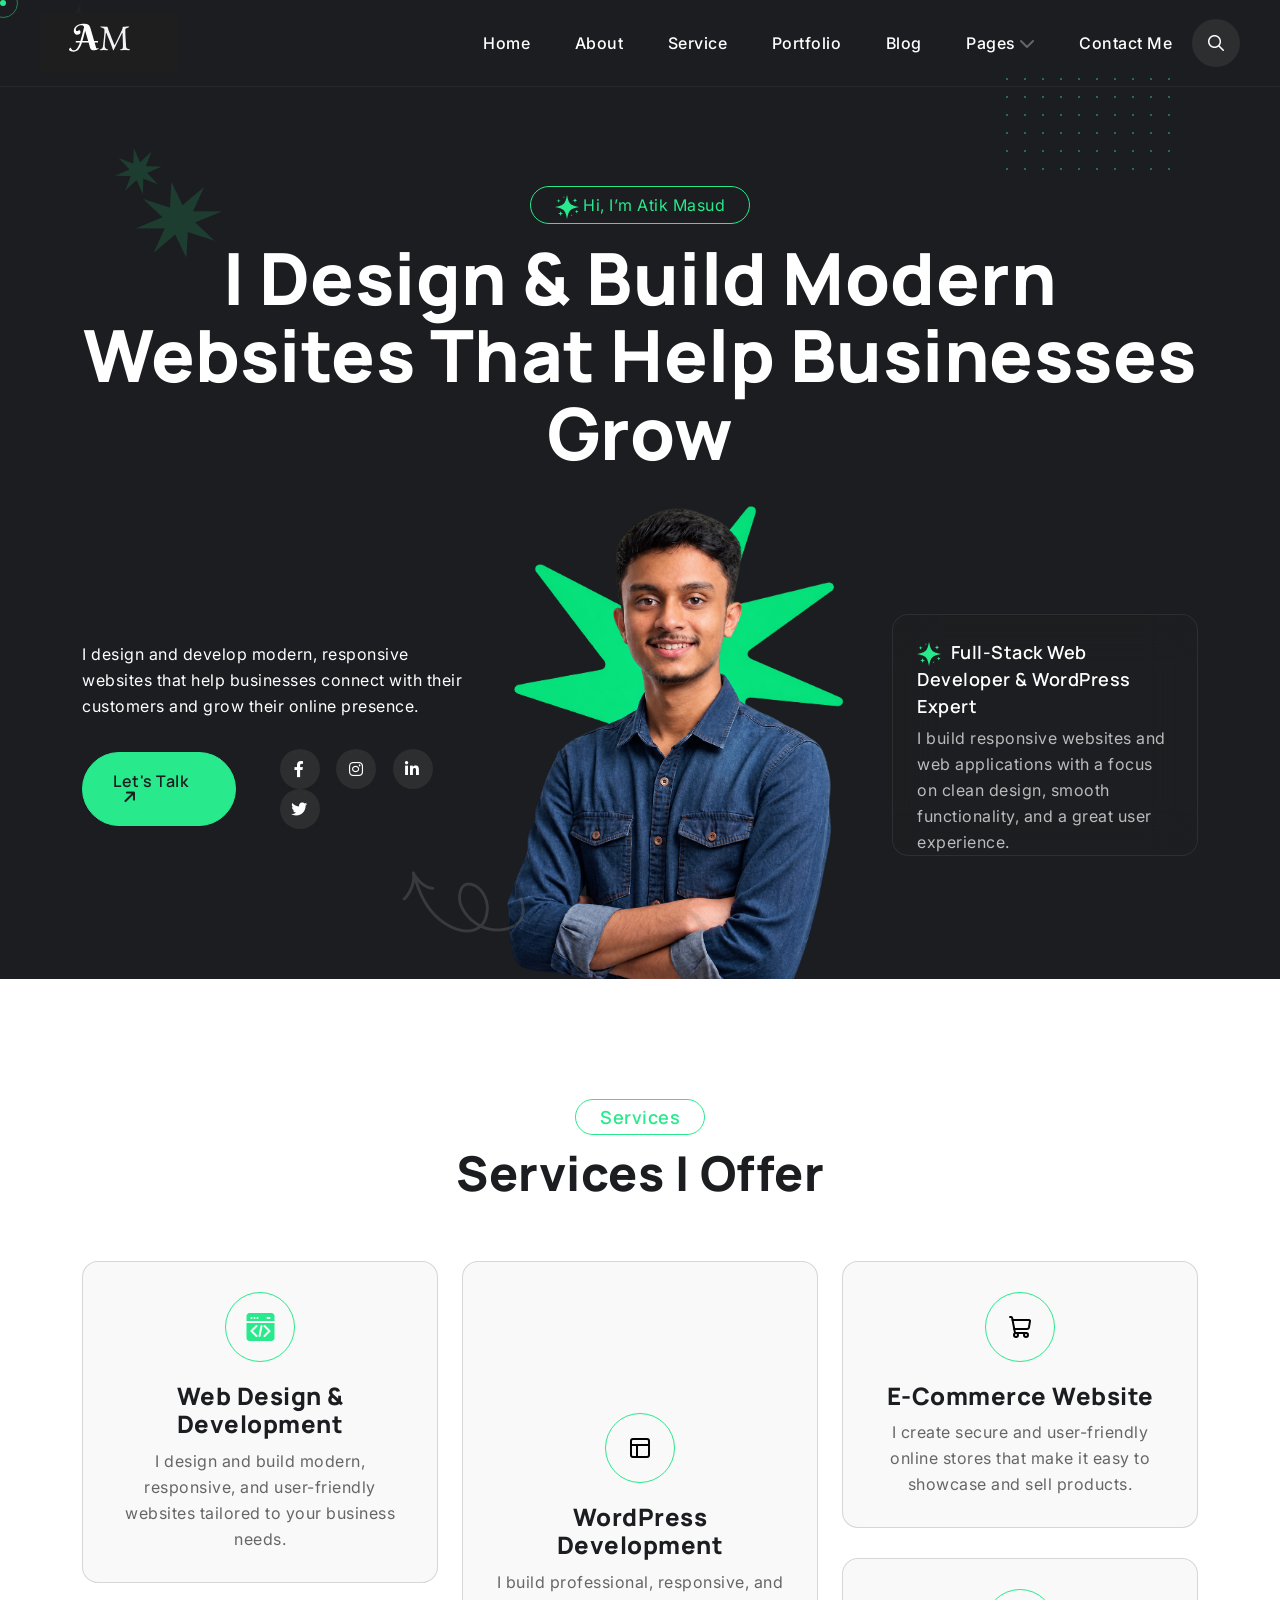
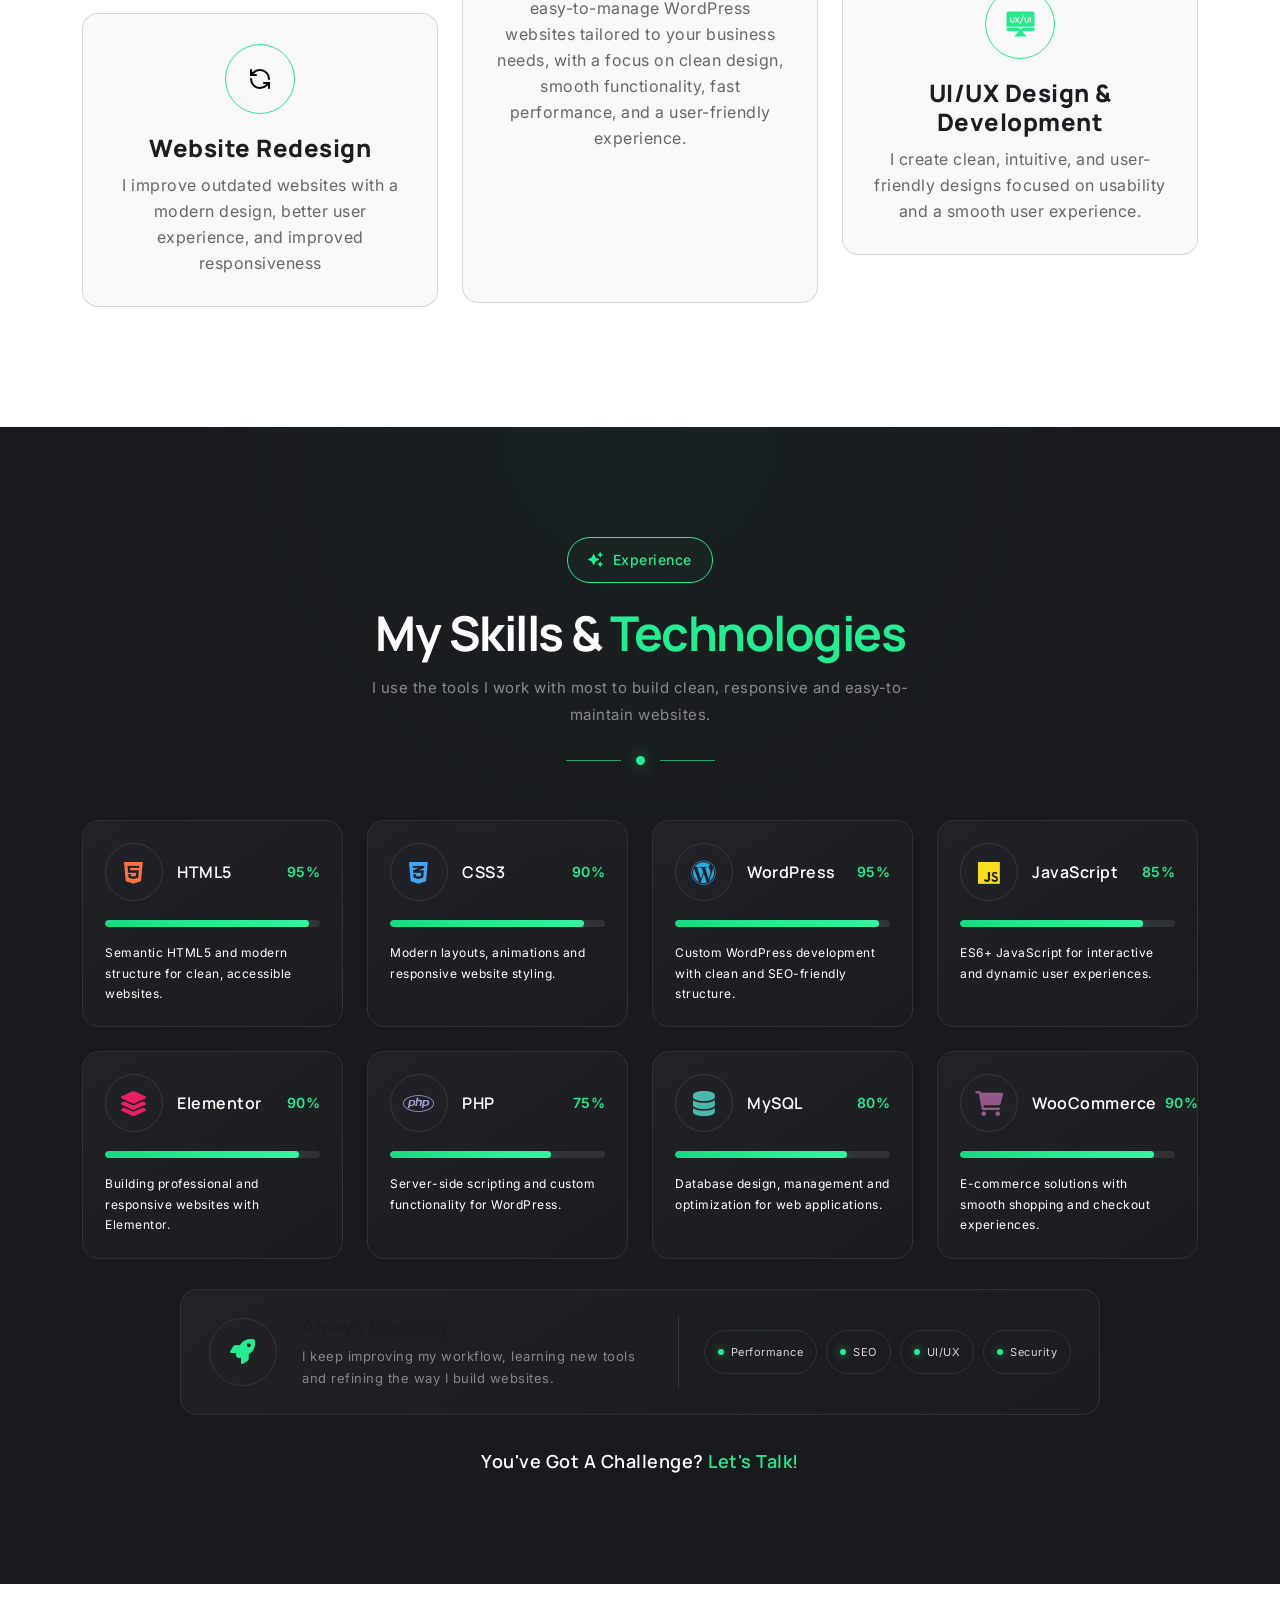
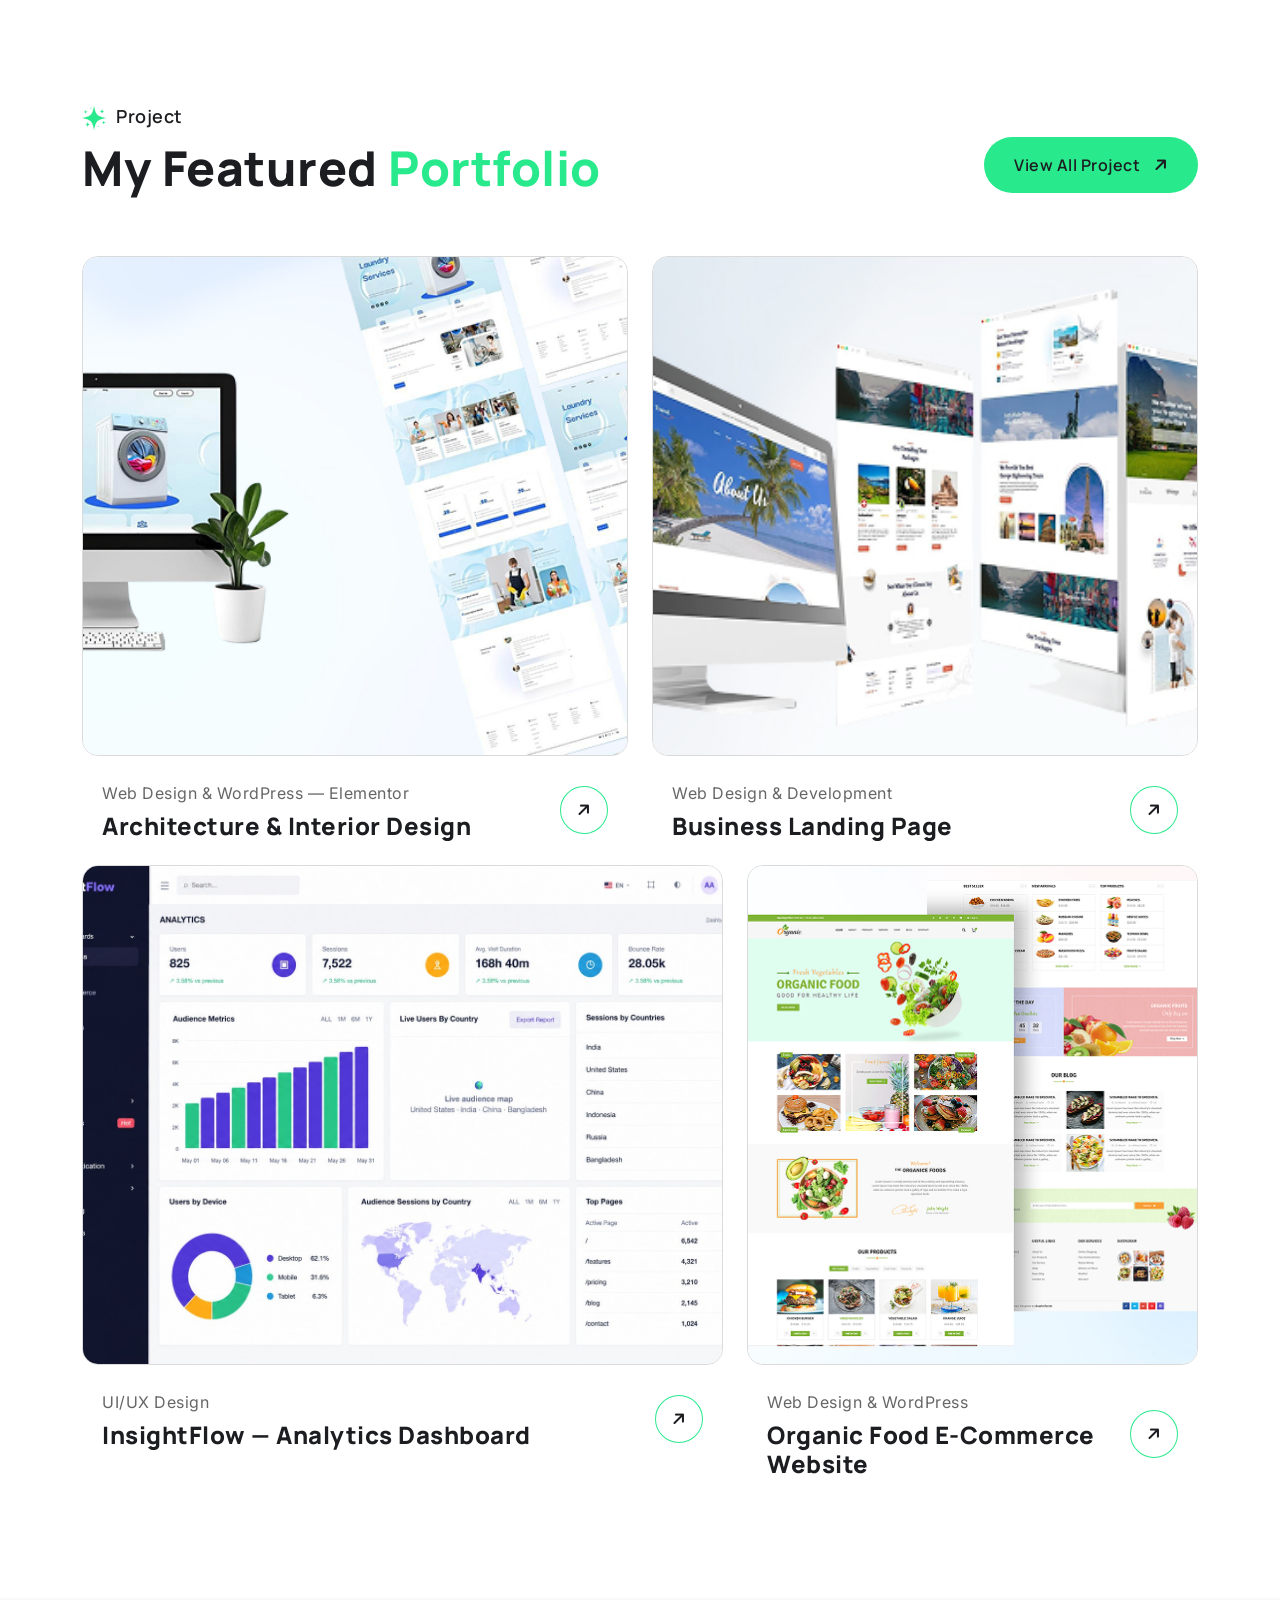
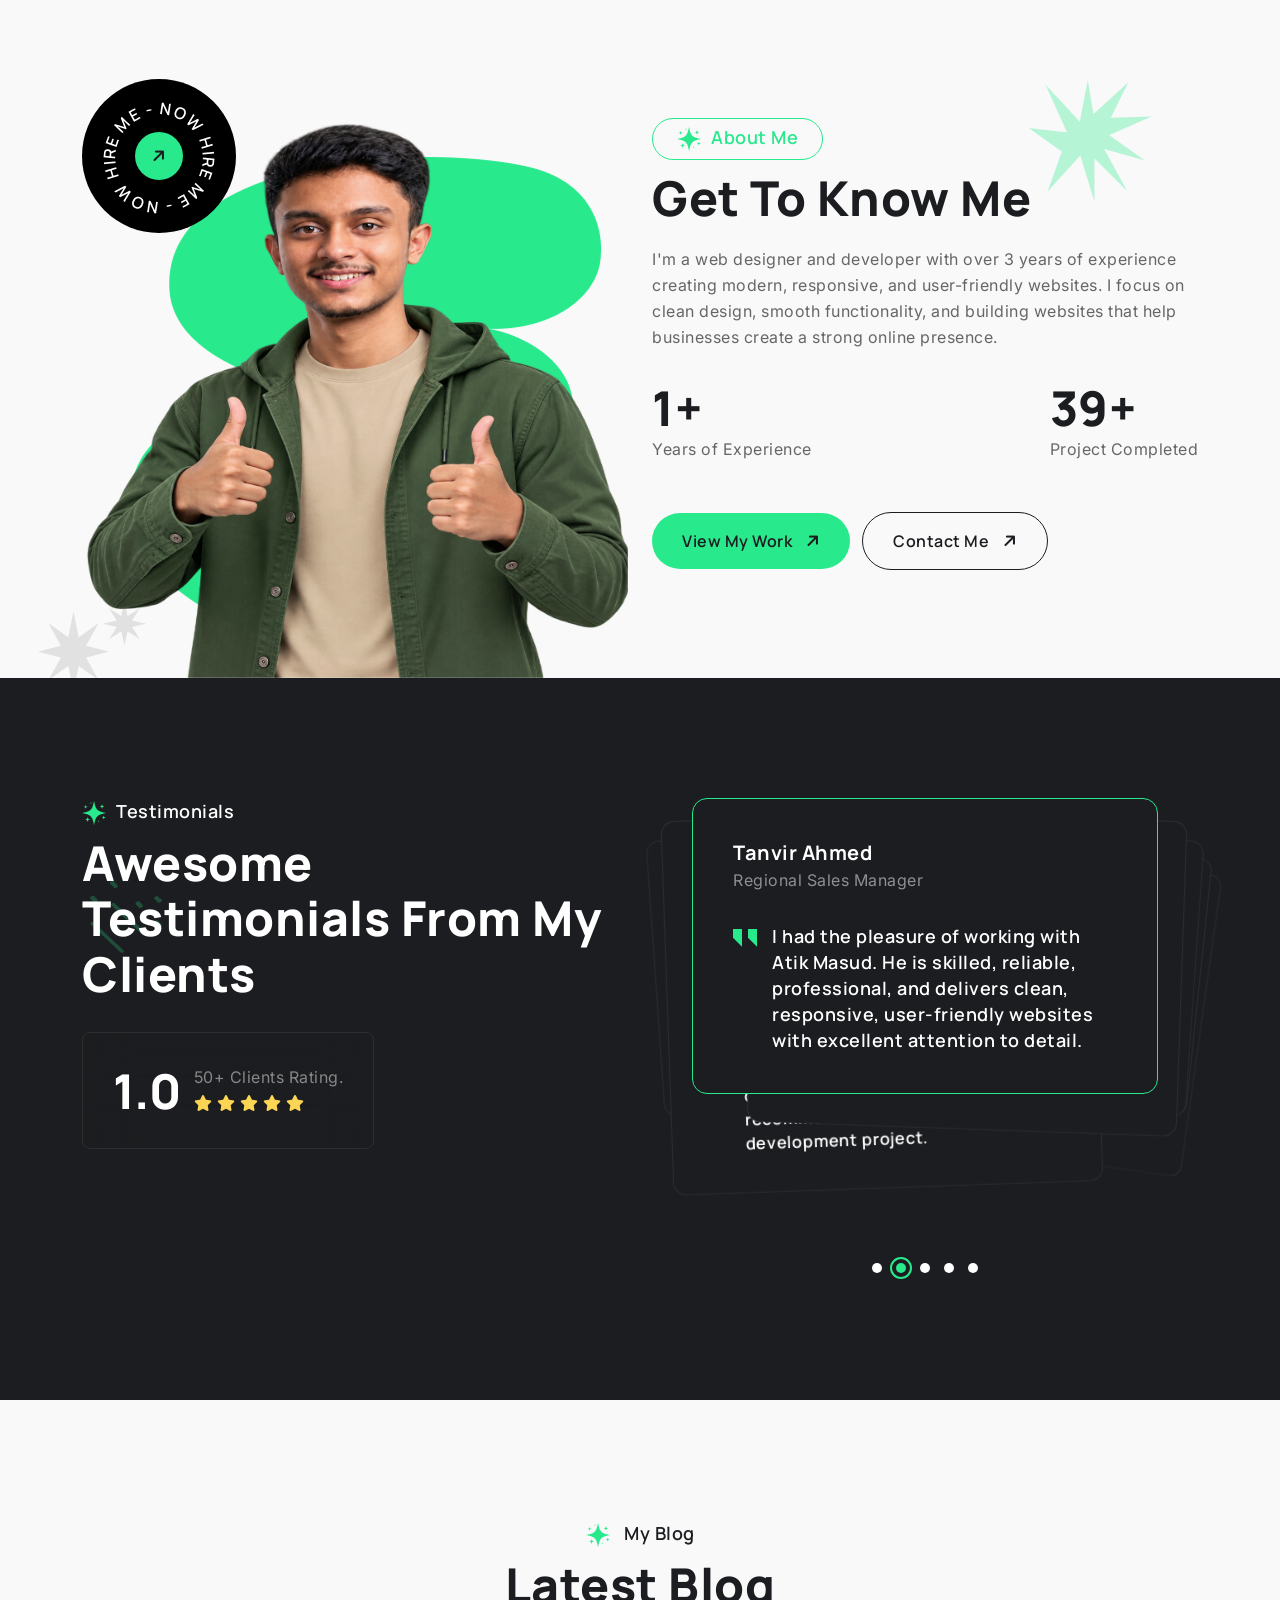
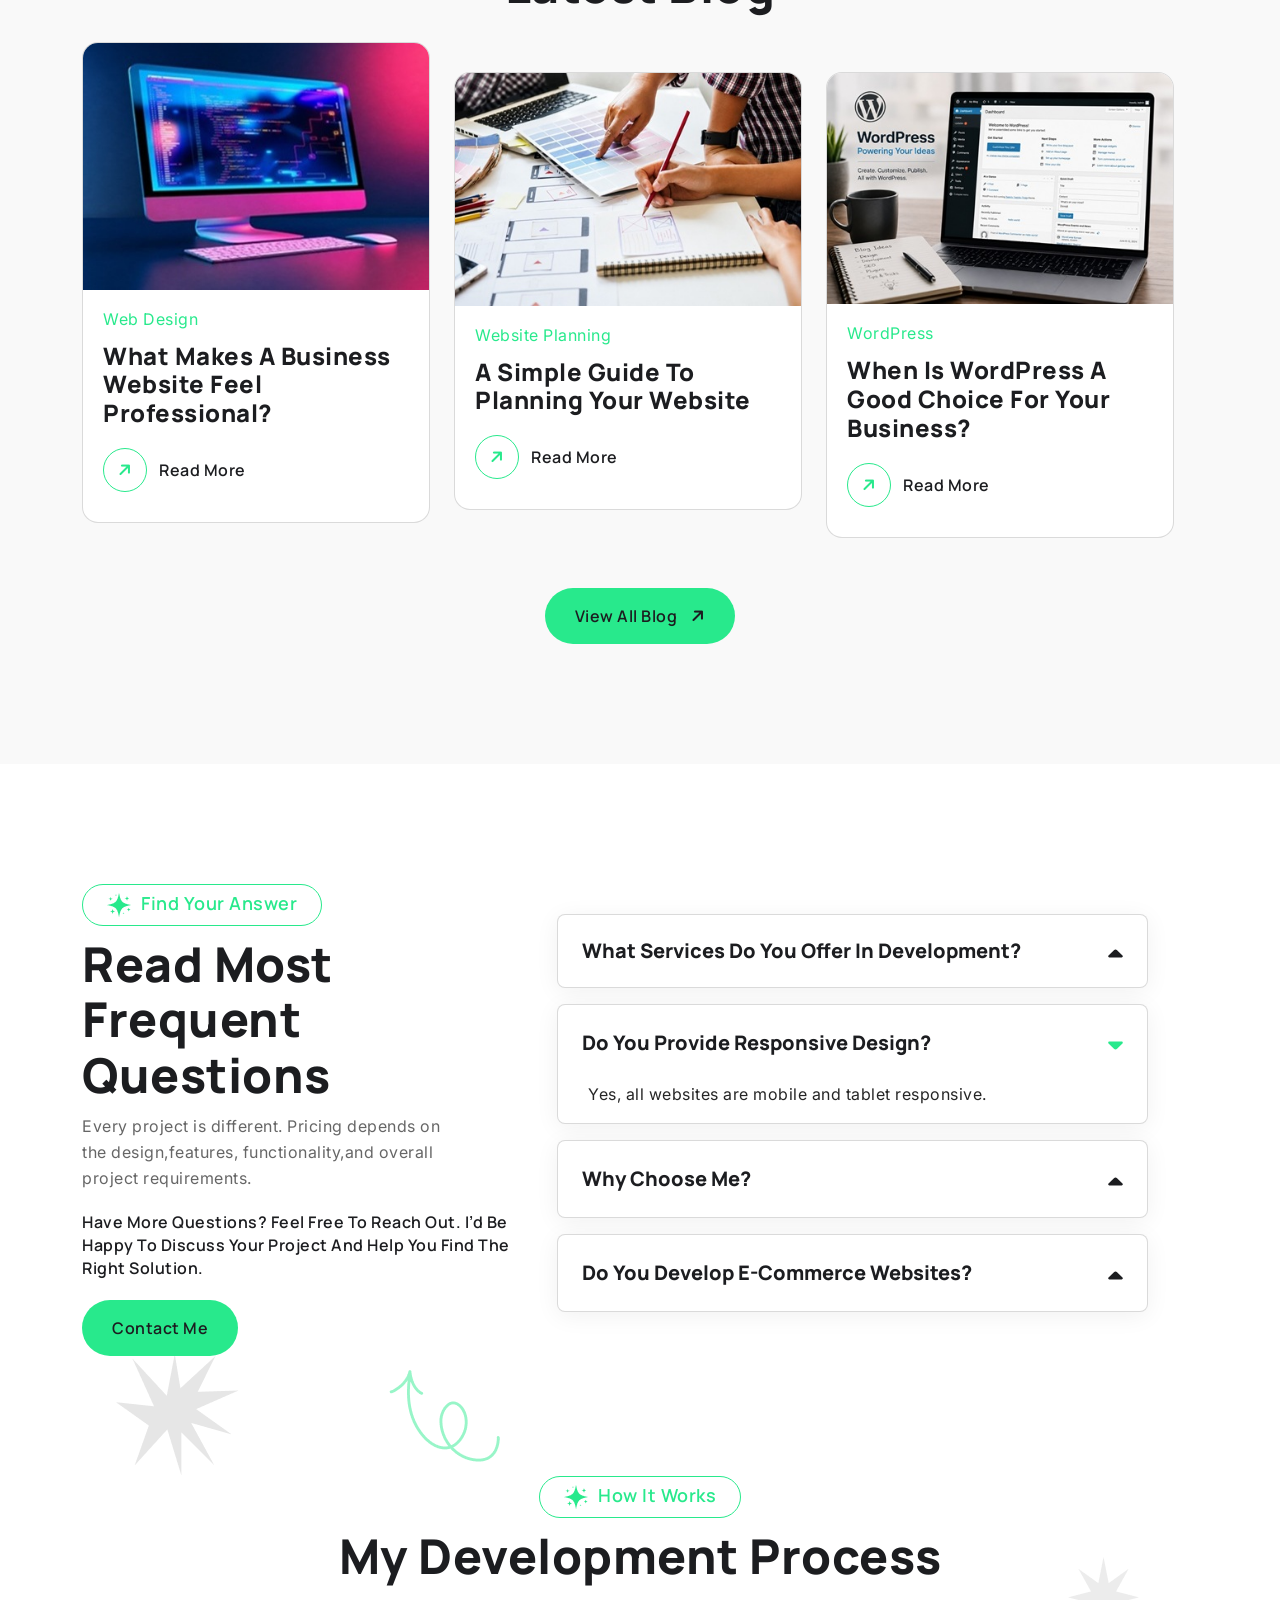
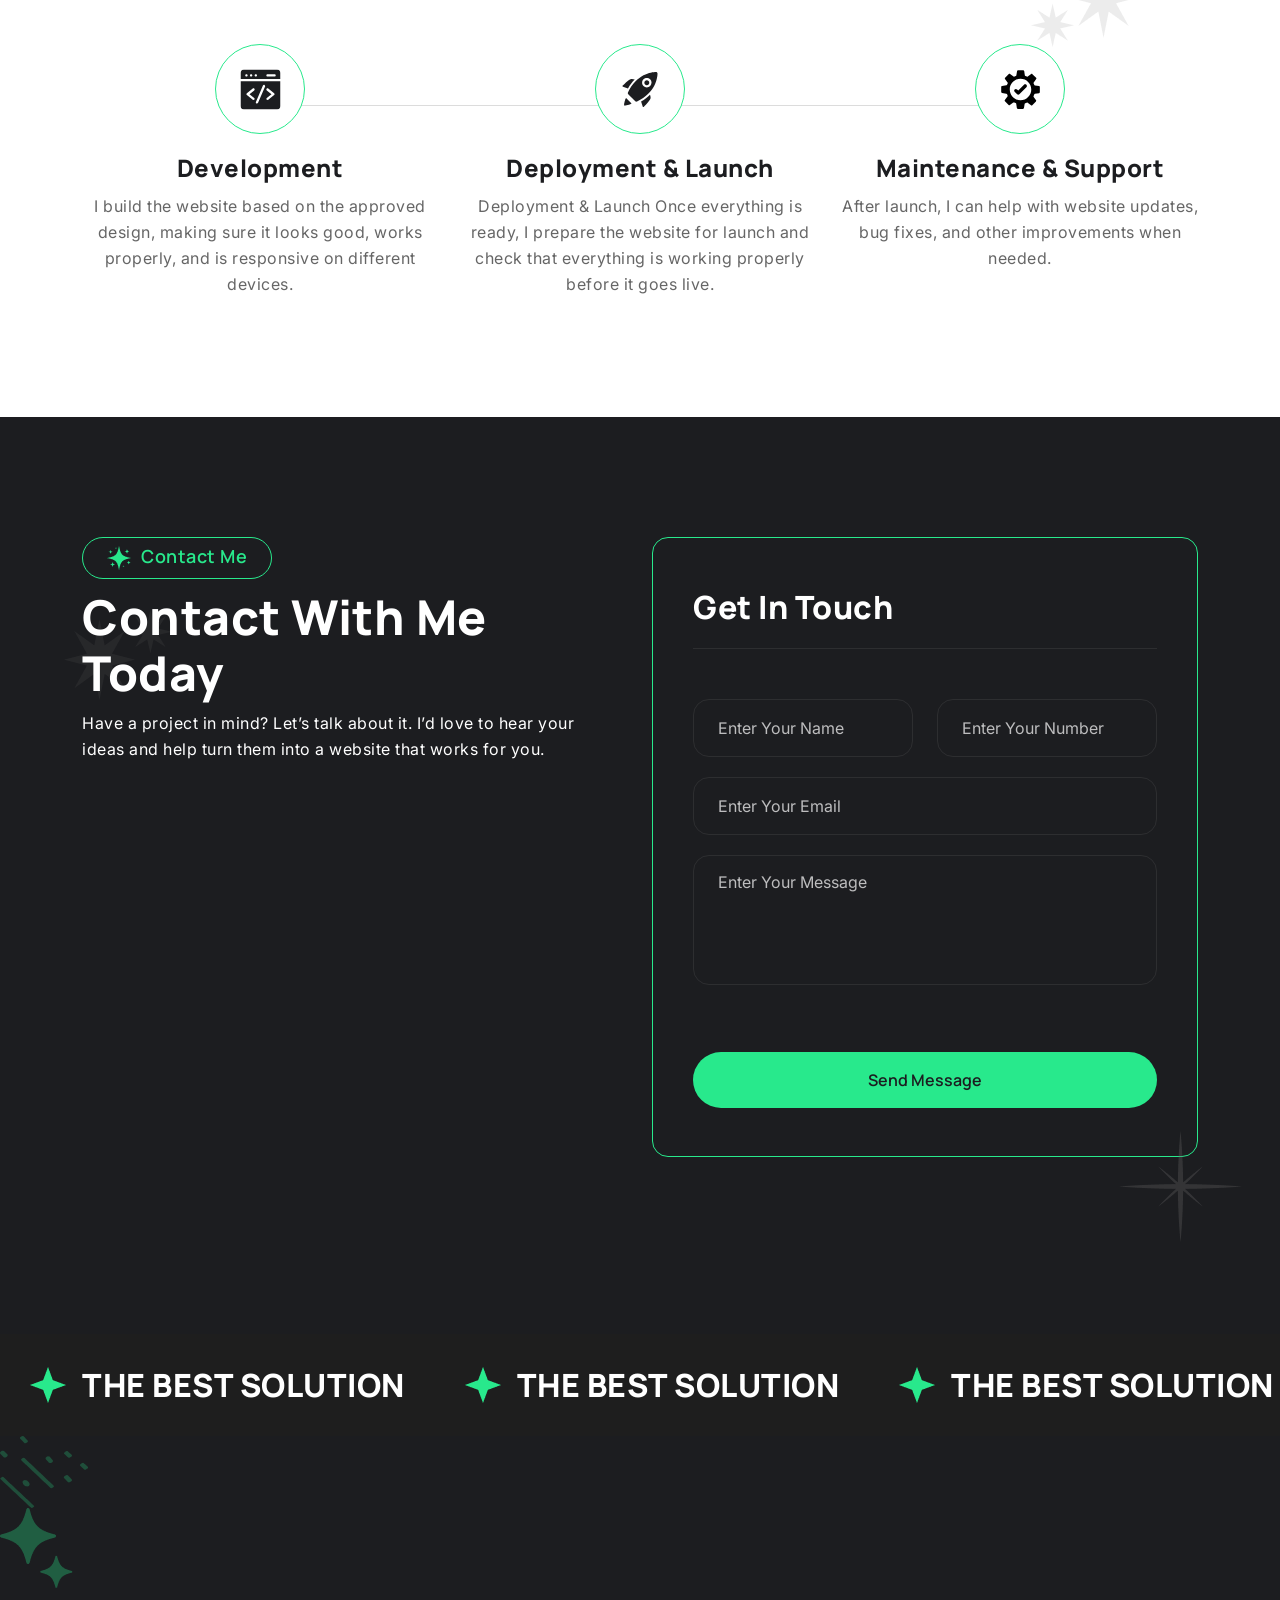
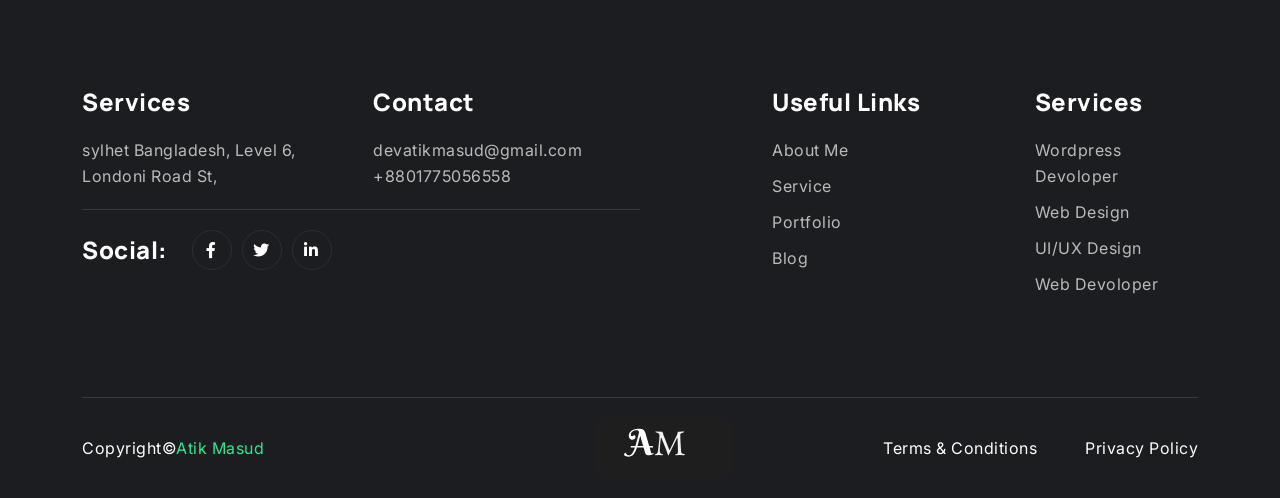
==== commit 4fcda605: "Update LinkedIn link in social icons" ====
--- a/index.html
+++ b/index.html
@@ -147,7 +147,7 @@
                             <a href="#"><i class="fab fa-facebook-f"></i></a>
                             <a href="#"><i class="fab fa-twitter"></i></a>
                             <a href="#"><i class="fab fa-youtube"></i></a>
-                            <a href="#"><i class="fab fa-linkedin-in"></i></a>
+                            <a href="https://www.linkedin.com/in/atik-masud-71274a409/"><i class="fab fa-linkedin-in"></i></a>
                         </div>
                     </div>
                 </div>
@@ -1426,4 +1426,4 @@
 </body>
 
 
-</html>+</html>
--- a/assets/css/main.css
+++ b/assets/css/main.css
@@ -0,0 +1,6944 @@
+/*
+website Name:potfollio
+Author: Atik Masud
+
+--------------------------------------------------------------
+[Table of Contents]
+--------------------------------------------------------------
+01. Variables & Mixins
+02. Typography
+03. Buttons
+04. About 
+05. Animation 
+06. Brand 
+07. Contact
+08. Cta
+09. Feature
+11. Footer
+12. Header
+13. Helping
+14. Hero
+15. Meanmenu
+16. News
+17. Preloader
+18. Pricing
+19. Section
+20. Service
+21. Team
+22. Testimonial
+--------------------------------------------------------------
+*/
+@import url("https://fonts.googleapis.com/css2?family=Inter:ital,opsz,wght@0,14..32,100..900;1,14..32,100..900&amp;display=swap");
+@import url("https://fonts.googleapis.com/css2?family=Manrope:wght@200..800&amp;display=swap");
+:root {
+  --body: #fff;
+  --black: #000;
+  --white: #fff;
+  --theme: #28E98C;
+  --header: #1C1D20;
+  --text: #666666;
+  --border: #273536;
+  --bg: #F9F9F9;
+  --bg-2: #1C1D20;
+  --border: 1.5px solid rgba(102, 102, 102, 0.24);
+  --border-2: 1.5px solid #28E98C;
+  --border-3: 1.5px solid rgba(102, 102, 102, 0.16);
+  --box-shadow: 0px 4px 25px 0px rgba(0, 0, 0, 0.06);
+}
+
+.theme-btn {
+  background: var(--theme);
+  color: var(--header);
+  display: inline-block;
+  vertical-align: middle;
+  font-size: 16px;
+  font-family: "Manrope", sans-serif;
+  font-weight: 600;
+  padding: 20px 30px;
+  border-radius: 100px;
+  text-transform: capitalize;
+  -webkit-transition: all 0.3s ease-in-out;
+  transition: all 0.3s ease-in-out;
+  position: relative;
+  z-index: 2;
+  line-height: 1;
+  overflow: hidden;
+}
+.theme-btn::before {
+  content: "";
+  position: absolute;
+  height: 100%;
+  bottom: 0;
+  left: 0;
+  width: 0;
+  background-color: var(--header);
+  z-index: -1;
+  transition: all 0.4s ease-out;
+  border-radius: inherit;
+}
+.theme-btn i, .theme-btn img {
+  margin-left: 10px;
+  transform: rotate(-45deg);
+  transition: all 0.4s ease-in-out;
+}
+.theme-btn:hover {
+  color: var(--white);
+}
+.theme-btn:hover::before {
+  width: 100%;
+}
+.theme-btn:hover i {
+  transform: rotate(0);
+}
+@media (max-width: 767px) {
+  .theme-btn {
+    padding: 20px 32px;
+  }
+}
+@media (max-width: 575px) {
+  .theme-btn {
+    padding: 18px 30px;
+    font-size: 14px;
+  }
+}
+.theme-btn.border-btn {
+  border: 1px solid var(--border);
+  background: transparent;
+  color: var(--white);
+}
+.theme-btn.border-btn::before, .theme-btn.border-btn::after {
+  background: var(--theme);
+}
+.theme-btn.border-btn img {
+  transition: all 0.4s ease-in-out;
+}
+.theme-btn.border-btn:hover img {
+  filter: grayscale(100%) brightness(300%);
+}
+.theme-btn.radius-btn {
+  border-radius: 60px;
+}
+.theme-btn.radius-btn:hover i, .theme-btn.radius-btn:hover img {
+  filter: grayscale(100%) brightness(300%);
+}
+
+/* --------------------------------------------
+    Fonts & Fonts Styles
+ ---------------------------------------------- */
+body {
+  font-family: "Inter", sans-serif;
+  font-size: 16px;
+  font-weight: 400;
+  line-height: 26px;
+  color: var(--text);
+  background-color: var(--white);
+  padding: 0;
+  margin: 0;
+  overflow-x: hidden;
+  letter-spacing: 0.5px;
+}
+
+ul {
+  padding: 0;
+  margin: 0;
+  list-style: none;
+}
+
+button {
+  border: none;
+  background-color: transparent;
+  padding: 0;
+}
+
+input:focus {
+  color: var(--text);
+  outline: none;
+}
+
+input {
+  color: var(--text);
+}
+
+h1,
+h2,
+h3,
+h4,
+h5,
+h6 {
+  font-family: "Manrope", sans-serif;
+  margin: 0px;
+  padding: 0;
+  color: var(--header);
+  text-transform: capitalize;
+  transition: all 0.4s ease-in-out;
+}
+
+h1 {
+  font-size: 100px;
+  font-weight: 800;
+  line-height: 108%;
+}
+@media (max-width: 1600px) {
+  h1 {
+    font-size: 90px;
+  }
+}
+@media (max-width: 991px) {
+  h1 {
+    font-size: 80px;
+  }
+}
+@media (max-width: 767px) {
+  h1 {
+    font-size: 70px;
+  }
+}
+@media (max-width: 575px) {
+  h1 {
+    font-size: 60px;
+  }
+}
+
+h2 {
+  font-size: 48px;
+  line-height: 116%;
+  font-weight: 800;
+}
+@media (max-width: 1199px) {
+  h2 {
+    font-size: 40px;
+  }
+}
+@media (max-width: 991px) {
+  h2 {
+    font-size: 35px;
+  }
+}
+@media (max-width: 767px) {
+  h2 {
+    font-size: 30px;
+  }
+}
+@media (max-width: 575px) {
+  h2 {
+    font-size: 30px;
+  }
+}
+
+h3 {
+  font-size: 32px;
+  font-weight: 800;
+  line-height: 132%;
+}
+@media (max-width: 575px) {
+  h3 {
+    font-size: 25px;
+  }
+}
+
+h4 {
+  font-size: 24px;
+  font-weight: 800;
+}
+@media (max-width: 1199px) {
+  h4 {
+    font-size: 20px;
+  }
+}
+
+h5 {
+  font-size: 20px;
+  font-weight: 700;
+  line-height: 140%;
+}
+
+h6 {
+  font-size: 18px;
+  font-weight: 600;
+  line-height: 145%;
+}
+
+a {
+  text-decoration: none;
+  outline: none !important;
+  cursor: pointer;
+  color: var(--header);
+  transition: all 0.4s ease-in-out;
+}
+
+p {
+  margin: 0px;
+  transition: all 0.4s ease-in-out;
+}
+
+span {
+  margin: 0px;
+  transition: all 0.4s ease-in-out;
+}
+
+/* =========================================
+   SKILLS SECTION
+========================================= */
+
+.skills-section {
+
+    padding: 110px 0;
+    background:
+        radial-gradient(
+            circle at 50% 0%,
+            rgba(37, 235, 145, 0.04),
+            transparent 35%
+        ),
+        #191a1e;
+    color: #ffffff;
+}
+
+
+/* =========================================
+   DECORATIONS
+========================================= */
+
+.skills-decoration {
+    position: absolute;
+    color: rgba(255, 255, 255, 0.025);
+    pointer-events: none;
+}
+
+.skills-star {
+    top: 20px;
+    left: 35px;
+    font-size: 90px;
+    transform: rotate(15deg);
+}
+.skills-dots {
+    position: absolute;
+    top: 70px;
+    right: 8%;
+    width: 180px;
+    height: 100px;
+    opacity: 0.4;
+    background-image: radial-gradient(
+        #25eb91 1px,
+        transparent 1px
+    );
+    background-size: 18px 18px;
+    pointer-events: none;
+}
+
+
+/* =========================================
+   SECTION HEADING
+========================================= */
+
+.skills-heading {
+    position: relative;
+    max-width: 720px;
+    margin: 0 auto 55px;
+}
+
+.skills-badge {
+    display: inline-flex;
+    align-items: center;
+    gap: 9px;
+    padding: 9px 20px;
+    border: 1px solid #25eb91;
+    border-radius: 50px;
+    color: #25eb91;
+    font-size: 14px;
+    font-weight: 500;
+    background: rgba(37, 235, 145, 0.02);
+}
+
+.skills-badge i {
+    font-size: 15px;
+}
+
+
+.skills-heading h2 {
+    margin: 22px 0 14px;
+     color: #ffffff;
+    line-height: 1.15;
+    font-weight: 700;
+    letter-spacing: -1.5px;
+}
+
+.skills-heading h2 span {
+    color: #25eb91;
+}
+.skills-heading p {
+    max-width: 600px;
+    margin: 0 auto;
+    color: #888a90;
+    font-size: 15px;
+    line-height: 1.8;
+}
+/* =========================================
+   DIVIDER
+========================================= */
+.skills-divider {
+    display: flex;
+    align-items: center;
+    justify-content: center;
+    gap: 15px;
+    margin-top: 28px;
+}
+.skills-divider span {
+    width: 55px;
+    height: 1px;
+    background: #25eb91;
+    opacity: 0.65;
+}
+.skills-divider i {
+    width: 9px;
+    height: 9px;
+    border-radius: 50%;
+    background: #25eb91;
+    box-shadow: 0 0 15px rgba(37, 235, 145, 0.5);
+}
+
+/* =========================================
+   SKILL CARD
+========================================= */
+.skill-card {
+    height: 100%;
+    padding: 22px;
+    border: 1px solid #303237;
+    border-radius: 17px;
+
+    background:
+        linear-gradient(
+            145deg,
+            rgba(255, 255, 255, 0.035),
+            rgba(255, 255, 255, 0.012)
+        );
+
+    transition:
+        transform 0.35s ease,
+        border-color 0.35s ease,
+        box-shadow 0.35s ease;
+}
+
+
+.skill-card:hover {
+    transform: translateY(-7px);
+    border-color: rgba(37, 235, 145, 0.55);
+    box-shadow:
+        0 15px 40px rgba(0, 0, 0, 0.25),
+        0 0 25px rgba(37, 235, 145, 0.04);
+}
+
+
+/* =========================================
+   CARD TOP
+========================================= */
+
+.skill-card-top {
+    display: flex;
+    align-items: center;
+    gap: 14px;
+    margin-bottom: 19px;
+}
+
+/* =========================================
+   ICON
+========================================= */
+
+.skill-icon {
+    flex-shrink: 0;
+    width: 58px;
+    height: 58px;
+    display: flex;
+    align-items: center;
+    justify-content: center;
+    border: 1px solid #37393e;
+    border-radius: 50%;
+    font-size: 25px;
+    background: #202126;
+    transition: 0.3s ease;
+}
+.skill-card:hover .skill-icon {
+    border-color: #25eb91;
+    transform: scale(1.05);
+}
+
+/* Icon colors */
+.html-icon {
+    color: #ff7043;
+}
+
+.css-icon {
+    color: #42a5f5;
+}
+
+.wordpress-icon {
+    color: #29a9df;
+}
+
+.js-icon {
+    color: #f7df1e;
+}
+
+.elementor-icon {
+    color: #e91e63;
+}
+
+.php-icon {
+    color: #9b9bd1;
+}
+
+.mysql-icon {
+    color: #4db6ac;
+}
+
+.woo-icon {
+    color: #96588a;
+}
+
+
+/* =========================================
+   SKILL NAME
+========================================= */
+
+.skill-name {
+    flex: 1;
+    display: flex;
+    align-items: center;
+    justify-content: space-between;
+    gap: 8px;
+}
+
+.skill-name h3 {
+    margin: 0;
+    color: #ffffff;
+    font-size: 16px;
+    font-weight: 600;
+}
+
+.skill-name span {
+    color: #25eb91;
+    font-size: 14px;
+    font-weight: 600;
+}
+
+
+/* =========================================
+   PROGRESS BAR
+========================================= */
+
+.skill-progress {
+    width: 100%;
+    height: 7px;
+    overflow: hidden;
+    border-radius: 50px;
+    background: #303237;
+    margin-bottom: 16px;
+}
+
+
+.skill-progress-bar {
+    width: 0;
+    height: 100%;
+    border-radius: inherit;
+    background:
+        linear-gradient(
+            90deg,
+            #19d981,
+            #25eb91,
+            #36f3a0
+        );
+
+    box-shadow:
+        0 0 10px rgba(37, 235, 145, 0.25);
+
+    transition: width 1.4s cubic-bezier(
+        0.22,
+        1,
+        0.36,
+        1
+    );
+}
+
+
+/* =========================================
+   DESCRIPTION
+========================================= */
+
+.skill-card p {
+    margin: 0
+    color: #85868c;
+    font-size: 12px;
+    line-height: 1.7;
+}
+
+
+/* =========================================
+   ALWAYS LEARNING
+========================================= */
+
+.learning-card {
+    display: flex;
+
+    align-items: center;
+    gap: 25px;
+    max-width: 920px;
+    margin: 30px auto 0;
+    padding: 25px 28px;
+    border: 1px solid #303237;
+    border-radius: 17px;
+    background:
+        linear-gradient(
+            145deg,
+            rgba(255, 255, 255, 0.035),
+            rgba(255, 255, 255, 0.01)
+        );
+}
+.learning-icon {
+    flex-shrink: 0;
+    width: 68px;
+    height: 68px;
+    display: flex;
+    align-items: center;
+    justify-content: center;
+    border: 1px solid #34363b;
+    border-radius: 50%;
+    color: #25eb91;
+    font-size: 25px;
+}
+
+
+.learning-content {
+    flex: 1;
+    padding-right: 25px;
+    border-right: 1px solid #34363b;
+}
+
+
+.learning-content h3 {
+    margin: 0 0 7px;
+    font-size: 18px;
+    font-weight: 600;
+}
+
+.learning-content p {
+    max-width: 440px;
+    margin: 0;
+    color: #85868c;
+    font-size: 13px;
+    line-height: 1.7;
+}
+
+
+/* =========================================
+   LEARNING TAGS
+========================================= */
+
+.learning-tags {
+    display: flex;
+    align-items: center;
+    flex-wrap: wrap;
+    gap: 9px;
+}
+.learning-tags span {
+    display: inline-flex;
+    align-items: center;
+    gap: 7px;
+    padding: 8px 13px;
+    border: 1px solid #2f3433;
+    border-radius: 50px;
+    color: #d4d5d7;
+    font-size: 11px;
+    white-space: nowrap;
+ }
+.learning-tags span i {
+    width: 6px;
+    height: 6px;
+    border-radius: 50%;
+    background: #25eb91;
+    box-shadow: 0 0 8px rgba(37, 235, 145, 0.5);
+}
+
+
+/* =========================================
+   CTA
+========================================= */
+
+.skills-cta {
+    margin-top: 35px;
+    text-align: center;
+}
+.skills-cta h3 {
+    margin: 0;
+      color: #ffffff;
+    font-size: 18px;
+    font-weight: 600;
+}
+
+.skills-cta h3 span {
+    color: #25eb91;
+}
+/* =========================================
+   LARGE TABLET
+========================================= */
+@media (max-width: 1199px) {
+
+    .skills-section {
+        padding: 90px 0;
+    }
+    .skill-card {
+        padding: 20px;
+    }
+    .skill-icon {
+        width: 52px;
+        height: 52px;
+
+        font-size: 22px;
+    }
+    .skill-name h3 {
+        font-size: 15px;
+    }
+    .skill-name span {
+        font-size: 13px;
+    }
+}
+
+/* =========================================
+   TABLET
+========================================= */
+
+@media (max-width: 991px) {
+
+    .skills-section {
+        padding: 80px 0;
+    }
+    .skills-heading {
+        margin-bottom: 45px;
+    }
+    .learning-card {
+        align-items: flex-start;
+        flex-wrap: wrap;
+    }
+    .learning-content {
+        border-right: none;
+        padding-right: 0;
+    }
+    .learning-tags {
+        width: 100%;
+
+        padding-top: 5px;
+     }
+}
+
+/* =========================================
+   MOBILE
+========================================= */
+
+@media (max-width: 767px) {
+    .skills-section {
+        padding: 70px 0;
+    }
+    .skills-decoration {
+       opacity: 0.5;
+    }
+    .skills-star {
+        left: -5px;
+        font-size: 65px;
+    }
+    .skills-dots {
+        right: -30px;
+
+        width: 120px;
+        height: 80px;
+    }
+
+    .skills-heading {
+        margin-bottom: 40px;
+    }
+    .skills-badge {
+        padding: 8px 16px;
+
+        font-size: 12px;
+    }
+    .skills-heading h2 {
+        font-size: 32px;
+
+        letter-spacing: -0.8px;
+    }
+    .skills-heading p {
+        padding: 0 10px;
+       font-size: 13px;
+    }
+
+    .skill-card {
+        padding: 20px;
+        border-radius: 15px;
+    }
+    .learning-card {
+        padding: 22px;
+        gap: 18px;
+    }
+    .learning-content {
+        width: calc(100% - 73px);
+    }
+    .learning-content h3 {
+        font-size: 17px;
+    }
+    .learning-content p {
+        font-size: 12px;
+    }
+    .learning-tags {
+        gap: 7px;
+    }
+    .learning-tags span {
+        padding: 7px 10px;
+        font-size: 10px;
+    }
+    .skills-cta {
+        margin-top: 30px;
+    }
+    .skills-cta h3 {
+        font-size: 16px;
+    }
+}
+
+/* =========================================
+   SMALL MOBILE
+========================================= */
+
+@media (max-width: 400px) {
+
+    .skills-heading h2 {
+        font-size: 28px;
+    }
+
+    .skill-card {
+        padding: 17px;
+    }
+
+    .skill-icon {
+        width: 48px;
+        height: 48px;
+
+        font-size: 20px;
+    }
+
+    .skill-name h3 {
+        font-size: 14px;
+    }
+
+    .skill-name span {
+        font-size: 12px;
+    }
+
+    .skill-card p {
+        font-size: 11px;
+    }
+
+    .learning-content {
+        width: 100%;
+    }
+
+    .learning-tags {
+        width: 100%;
+    }
+}
+
+.about-wrapper-1 {
+  position: relative;
+}
+@media (max-width: 1199px) {
+  .about-wrapper-1 {
+    margin-top: -45px;
+  }
+}
+.about-wrapper-1 .random-shape {
+  position: absolute;
+  top: 12%;
+  right: 3%;
+}
+@media (max-width: 1199px) {
+  .about-wrapper-1 .random-shape {
+    display: none;
+  }
+}
+
+.about-wrapper-1 .star-shape {
+  position: absolute;
+  top: 25%;
+  left: 44%;
+}
+@media (max-width: 1199px) {
+  .about-wrapper-1 .star-shape {
+    display: none;
+  }
+}
+.about-wrapper-1 .about-images {
+  position: relative;
+  z-index: 9;
+}
+.about-wrapper-1 .about-images img {
+  width: 100%;
+  height: 100%;
+}
+.about-wrapper-1 .about-images .bg-shape {
+  position: absolute;
+  top: 107px;
+  left: 48px;
+  z-index: -1;
+}
+@media (max-width: 575px) {
+  .about-wrapper-1 .about-images .bg-shape {
+    display: none;
+  }
+}
+.about-wrapper-1 .about-images .shape-left {
+  position: absolute;
+  top: 72%;
+  left: -60px;
+}
+@media (max-width: 1199px) {
+  .about-wrapper-1 .about-images .shape-left img {
+    max-width: 200px;
+  }
+}
+@media (max-width: 575px) {
+  .about-wrapper-1 .about-images .shape-left {
+    display: none;
+  }
+}
+.about-wrapper-1 .about-images .shape-right {
+  position: absolute;
+  top: 24%;
+  right: -23%;
+}
+@media (max-width: 1399px) {
+  .about-wrapper-1 .about-images .shape-right {
+    top: 30%;
+    right: -9%;
+  }
+  .about-wrapper-1 .about-images .shape-right img {
+    max-width: 200px;
+  }
+}
+@media (max-width: 575px) {
+  .about-wrapper-1 .about-images .shape-right {
+    display: none;
+  }
+}
+.about-wrapper-1 .about-content .section-title h2 {
+  margin-bottom: 13px;
+}
+.about-wrapper-1 .about-content .client-reviews {
+  margin-bottom: 45px;
+  display: flex;
+  align-items: center;
+  gap: 90px;
+}
+@media (max-width: 1199px) {
+  .about-wrapper-1 .about-content .client-reviews {
+    gap: 40px;
+  }
+}
+@media (max-width: 575px) {
+  .about-wrapper-1 .about-content .client-reviews {
+    margin-top: 20px;
+    margin-bottom: 30px;
+    gap: 10px;
+  }
+}
+.about-wrapper-1 .about-content .client-reviews .cr-item {
+  display: flex;
+  align-items: center;
+  gap: 10px;
+}
+@media (max-width: 1199px) {
+  .about-wrapper-1 .about-content .client-reviews .cr-item {
+    gap: 20px;
+  }
+}
+@media (max-width: 575px) {
+  .about-wrapper-1 .about-content .client-reviews .cr-item {
+    flex-wrap: wrap;
+    gap: 0;
+  }
+}
+.about-wrapper-1 .about-content .client-reviews .cr-item h6 {
+  font-size: 18px;
+  font-weight: 600;
+}
+@media (max-width: 575px) {
+  .about-wrapper-1 .about-content .client-reviews .cr-item h6 {
+    font-size: 16px;
+  }
+}
+.about-wrapper-1 .about-content .about-button {
+  display: flex;
+  align-items: center;
+  gap: 24px;
+}
+@media (max-width: 575px) {
+  .about-wrapper-1 .about-content .about-button {
+    flex-wrap: wrap;
+  }
+}
+.about-wrapper-1 .about-content .about-button .phone {
+  display: flex;
+  align-items: center;
+  gap: 16px;
+}
+.about-wrapper-1 .about-content .about-button .phone .icon {
+  width: 56px;
+  height: 56px;
+  border-radius: 100px;
+  border: 1px solid rgba(102, 102, 102, 0.16);
+  display: flex;
+  align-items: center;
+  justify-content: center;
+}
+
+.about-2 {
+  position: relative;
+  z-index: 9;
+}
+.about-2 .star-shape {
+  position: absolute;
+  top: 12%;
+  right: 10%;
+}
+@media (max-width: 1199px) {
+  .about-2 .star-shape {
+    display: none;
+  }
+}
+.about-2 .star-down-shape {
+  position: absolute;
+  left: 9%;
+  bottom: 9%;
+}
+@media (max-width: 1600px) {
+  .about-2 .star-down-shape {
+    left: 3%;
+    bottom: -2%;
+  }
+}
+@media (max-width: 1199px) {
+  .about-2 .star-down-shape {
+    display: none;
+  }
+}
+
+@media (max-width: 1199px) {
+  .about-wrapper-2 {
+    margin-top: 20px;
+  }
+}
+@media (max-width: 991px) {
+  .about-wrapper-2 {
+    margin-top: -20px;
+  }
+}
+.about-wrapper-2 .about-images {
+  position: relative;
+  max-width: 610px;
+  height: 560px;
+}
+@media (max-width: 575px) {
+  .about-wrapper-2 .about-images {
+    height: initial;
+  }
+}
+.about-wrapper-2 .about-images img {
+  width: 100%;
+  height: 100%;
+}
+.about-wrapper-2 .about-images .bg-shape {
+  position: absolute;
+  top: 50%;
+  left: 50%;
+  transform: translate(-48%, -48%);
+  z-index: -1;
+}
+.about-wrapper-2 .about-images .bg-shape img {
+  width: initial;
+  height: initial;
+}
+@media (max-width: 1199px) {
+  .about-wrapper-2 .about-images .bg-shape {
+    display: none;
+  }
+}
+.about-wrapper-2 .about-images .video {
+  position: relative;
+  position: absolute;
+  left: 0;
+  top: -7%;
+  width: 154px;
+  height: 154px;
+  line-height: 154px;
+  text-align: center;
+  border-radius: 100%;
+  background-color: var(--black);
+  z-index: 999;
+}
+@media (max-width: 1199px) {
+  .about-wrapper-2 .about-images .video {
+    width: 120px;
+    height: 120px;
+    line-height: 120px;
+  }
+}
+@media (max-width: 991px) {
+  .about-wrapper-2 .about-images .video {
+    top: 10px;
+    left: 25px;
+  }
+}
+@media (max-width: 575px) {
+  .about-wrapper-2 .about-images .video {
+    width: 90px;
+    height: 90px;
+    line-height: 90px;
+    top: -30px;
+    left: 5px;
+  }
+}
+.about-wrapper-2 .about-images .video .video-btn {
+  text-align: center;
+  display: inline-block;
+  line-height: 48px;
+  width: 48px;
+  height: 48px;
+  background: var(--theme);
+  border-radius: 100px;
+  z-index: 999;
+  position: absolute;
+  z-index: 99;
+  top: 50%;
+  left: 50%;
+  transform: translate(-50%, -50%);
+}
+.about-wrapper-2 .about-images .video .video-btn i {
+  z-index: 99;
+  position: relative;
+  transform: rotate(-45deg);
+}
+.about-wrapper-2 .about-images .video .circle-image {
+  position: absolute;
+  top: 50%;
+  left: 50%;
+  transform: translate(-50%, -50%);
+}
+.about-wrapper-2 .about-images .video .circle-image img {
+  animation: cir36 10s linear infinite;
+  width: initial;
+}
+@media (max-width: 575px) {
+  .about-wrapper-2 .about-images .video .circle-image img {
+    width: 90px;
+  }
+}
+.about-wrapper-2 .about-content .section-title p {
+  margin-top: 20px;
+}
+.about-wrapper-2 .about-content .client-reviews {
+  margin-bottom: 50px;
+  display: flex;
+  align-items: center;
+  justify-content: space-between;
+}
+@media (max-width: 1199px) {
+  .about-wrapper-2 .about-content .client-reviews {
+    margin-top: 30px;
+    margin-bottom: 40px;
+    flex-wrap: wrap;
+  }
+}
+@media (max-width: 575px) {
+  .about-wrapper-2 .about-content .client-reviews {
+    gap: 30px;
+  }
+}
+@media (max-width: 1199px) {
+  .about-wrapper-2 .about-content .client-reviews .cr-item h2 {
+    font-size: 35px;
+  }
+}
+@media (max-width: 575px) {
+  .about-wrapper-2 .about-content .client-reviews .cr-item h2 {
+    font-size: 30px;
+  }
+}
+.about-wrapper-2 .about-content .client-reviews .cr-item h6 {
+  color: var(--text);
+  font-weight: 400;
+}
+.about-wrapper-2 .about-content .about-button {
+  display: flex;
+  align-items: center;
+  gap: 12px;
+}
+@media (max-width: 1199px) {
+  .about-wrapper-2 .about-content .about-button {
+    margin-bottom: 20px;
+    flex-wrap: wrap;
+  }
+}
+.about-wrapper-2 .about-content .about-button .theme-btn.style-2 {
+  background-color: transparent;
+  border: var(--border);
+  border-color: #1c1d20;
+}
+@media (max-width: 575px) {
+  .about-wrapper-2 .about-content .about-button .theme-btn {
+    padding: 18px 25px;
+  }
+}
+
+.about-wrapper-3 .about-images {
+  position: relative;
+}
+.about-wrapper-3 .about-images .circle-box {
+  width: 148px;
+  height: 148px;
+  background: var(--header);
+  border-radius: 100px;
+  position: absolute;
+  top: 16%;
+  left: 75%;
+}
+.about-wrapper-3 .about-images .circle-box img {
+  animation: cir36 10s linear infinite;
+}
+@media (max-width: 1199px) {
+  .about-wrapper-3 .about-images .circle-box {
+    width: 100px;
+    height: 100px;
+    top: 16%;
+    left: 73%;
+  }
+}
+.about-wrapper-3 .about-images img {
+  width: 100%;
+  height: 100%;
+}
+.about-wrapper-3 .about-content .section-title p {
+  margin-top: 12px;
+}
+.about-wrapper-3 .about-content .text {
+  display: flex;
+  align-items: center;
+  gap: 24px;
+  margin-bottom: 20px;
+}
+@media (max-width: 1199px) {
+  .about-wrapper-3 .about-content .text {
+    margin-top: 30px;
+  }
+}
+.about-wrapper-3 .about-content .items {
+  display: flex;
+  align-items: center;
+  gap: 40px;
+  margin-bottom: 30px;
+}
+@media (max-width: 1199px) {
+  .about-wrapper-3 .about-content .items {
+    gap: 20px;
+  }
+}
+@media (max-width: 575px) {
+  .about-wrapper-3 .about-content .items {
+    gap: 15px;
+    flex-wrap: wrap;
+  }
+}
+.about-wrapper-3 .about-content .items .item {
+  display: flex;
+  align-items: center;
+  gap: 16px;
+}
+@media (max-width: 1199px) {
+  .about-wrapper-3 .about-content .items .item {
+    flex-wrap: wrap;
+    gap: 10px;
+  }
+}
+.about-wrapper-3 .about-content .items .item .icon {
+  width: 56px;
+  height: 56px;
+  border-radius: 100px;
+  background: rgba(28, 29, 32, 0.04);
+  display: flex;
+  align-items: center;
+  justify-content: center;
+}
+.about-wrapper-3 .about-content .about-btn {
+  margin-top: 40px;
+  display: flex;
+  align-items: center;
+  gap: 24px;
+}
+@media (max-width: 575px) {
+  .about-wrapper-3 .about-content .about-btn {
+    gap: 20px;
+  }
+}
+.about-wrapper-3 .about-content .about-btn .video-btn {
+  display: flex;
+  align-items: center;
+  gap: 9px;
+}
+.about-wrapper-3 .about-content .about-btn .video-btn span {
+  margin-bottom: 0;
+}
+.about-wrapper-3 .about-content .about-btn .video-btn .icon {
+  width: 56px;
+  height: 56px;
+  border-radius: 100px;
+  border: var(--border-2);
+  display: flex;
+  align-items: center;
+  justify-content: center;
+}
+.about-wrapper-3 .about-content .about-btn .video-btn .icon i {
+  color: var(--theme);
+}
+.about-wrapper-3 .about-content .about-btn .video-btn .textx {
+  font-family: Manrope;
+  font-weight: 600;
+}
+
+.about-3 {
+  position: relative;
+}
+.about-3 .scales-shape {
+  position: absolute;
+  right: 50px;
+  bottom: 0;
+}
+@media (max-width: 1199px) {
+  .about-3 .scales-shape {
+    display: none;
+  }
+}
+.about-3 .order-shape {
+  position: absolute;
+  top: 12%;
+  left: 5%;
+}
+@media (max-width: 1199px) {
+  .about-3 .order-shape {
+    display: none;
+  }
+}
+
+@-webkit-keyframes rippleOne {
+  70% {
+    -webkit-box-shadow: 0 0 0 40px rgba(244, 68, 56, 0);
+    box-shadow: 0 0 0 40px rgba(244, 68, 56, 0);
+  }
+  100% {
+    -webkit-box-shadow: 0 0 0 0 rgba(244, 68, 56, 0);
+    box-shadow: 0 0 0 0 rgba(244, 68, 56, 0);
+  }
+}
+@keyframes rippleOne {
+  70% {
+    -webkit-box-shadow: 0 0 0 40px rgba(244, 68, 56, 0);
+    box-shadow: 0 0 0 40px rgba(244, 68, 56, 0);
+  }
+  100% {
+    -webkit-box-shadow: 0 0 0 0 rgba(244, 68, 56, 0);
+    box-shadow: 0 0 0 0 rgba(244, 68, 56, 0);
+  }
+}
+@keyframes cir36 {
+  100% {
+    transform: rotate(360deg);
+  }
+}
+@keyframes rounded {
+  50% {
+    transform: rotate(15deg);
+  }
+}
+@keyframes up-down {
+  0% {
+    transform: translateY(10px);
+  }
+  100% {
+    transform: translateY(-10px);
+  }
+}
+@-webkit-keyframes spinner {
+  to {
+    -webkit-transform: rotateZ(360deg);
+    transform: rotateZ(360deg);
+  }
+}
+@keyframes spinner {
+  to {
+    -webkit-transform: rotateZ(360deg);
+    transform: rotateZ(360deg);
+  }
+}
+@-webkit-keyframes letters-loading {
+  0%, 75%, 100% {
+    opacity: 0;
+    transform: rotateY(-90deg);
+  }
+  25%, 50% {
+    opacity: 1;
+    transform: rotateY(0deg);
+  }
+}
+@keyframes letters-loading {
+  0%, 75%, 100% {
+    opacity: 0;
+    transform: rotateY(-90deg);
+  }
+  25%, 50% {
+    opacity: 1;
+    transform: rotateY(0deg);
+  }
+}
+@keyframes loaderspin {
+  0% {
+    transform: translate(-50%, -50%) rotate(0deg);
+  }
+  100% {
+    transform: translate(-50%, -50%) rotate(360deg);
+  }
+}
+@keyframes tpswing {
+  0% {
+    -webkit-transform: rotate(20deg);
+    -ms-transform: rotate(20deg);
+    transform: rotate(20deg);
+  }
+  100% {
+    -webkit-transform: rotate(0deg);
+    -ms-transform: rotate(0deg);
+    transform: rotate(0deg);
+  }
+}
+@keyframes width {
+  0% {
+    width: 0%;
+  }
+  100% {
+    width: 100%;
+  }
+}
+@-webkit-keyframes width {
+  0% {
+    width: 0%;
+  }
+  100% {
+    width: 100%;
+  }
+}
+@-webkit-keyframes loaderspin {
+  0% {
+    transform: translate(-50%, -50%) rotate(0deg);
+  }
+  100% {
+    transform: translate(-50%, -50%) rotate(360deg);
+  }
+}
+@keyframes loaderpulse {
+  0% {
+    transform: scale(1);
+  }
+  100% {
+    transform: scale(1.2);
+  }
+}
+@keyframes rounded {
+  50% {
+    transform: rotate(20deg);
+  }
+}
+@keyframes cir36 {
+  100% {
+    transform: rotate(360deg);
+  }
+}
+.float-bob-y {
+  -webkit-animation-name: float-bob-y;
+  animation-name: float-bob-y;
+  -webkit-animation-duration: 3s;
+  animation-duration: 3s;
+  -webkit-animation-iteration-count: infinite;
+  animation-iteration-count: infinite;
+  -webkit-animation-timing-function: linear;
+  animation-timing-function: linear;
+}
+
+@-webkit-keyframes float-bob-y {
+  0% {
+    -webkit-transform: translateY(-30px);
+    transform: translateY(-30px);
+  }
+  50% {
+    -webkit-transform: translateY(-10px);
+    transform: translateY(-10px);
+  }
+  100% {
+    -webkit-transform: translateY(-30px);
+    transform: translateY(-30px);
+  }
+}
+@keyframes float-bob-y {
+  0% {
+    -webkit-transform: translateY(-30px);
+    transform: translateY(-30px);
+  }
+  50% {
+    -webkit-transform: translateY(-10px);
+    transform: translateY(-10px);
+  }
+  100% {
+    -webkit-transform: translateY(-30px);
+    transform: translateY(-30px);
+  }
+}
+.float-bob-x {
+  -webkit-animation-name: float-bob-x;
+  animation-name: float-bob-x;
+  -webkit-animation-duration: 3s;
+  animation-duration: 3s;
+  -webkit-animation-iteration-count: infinite;
+  animation-iteration-count: infinite;
+  -webkit-animation-timing-function: linear;
+  animation-timing-function: linear;
+}
+
+@-webkit-keyframes float-bob-x {
+  0% {
+    -webkit-transform: translateX(0px);
+    transform: translateX(30px);
+  }
+  50% {
+    -webkit-transform: translateX(10px);
+    transform: translateX(10px);
+  }
+  100% {
+    -webkit-transform: translateX(30px);
+    transform: translateX(30px);
+  }
+}
+@keyframes float-bob-x {
+  0% {
+    -webkit-transform: translateX(30px);
+    transform: translateX(30px);
+  }
+  50% {
+    -webkit-transform: translateX(10px);
+    transform: translateX(10px);
+  }
+  100% {
+    -webkit-transform: translateX(30px);
+    transform: translateX(30px);
+  }
+}
+@keyframes bounce-x {
+  0% {
+    -webkit-transform: translateX(0);
+    transform: translateX(0);
+  }
+  50% {
+    -webkit-transform: translateX(30px);
+    transform: translateX(30px);
+  }
+  100% {
+    -webkit-transform: translateX(0);
+    transform: translateX(0);
+  }
+}
+.bounce-x {
+  -webkit-animation: bounce-x 7s infinite linear;
+  animation: bounce-x 7s infinite linear;
+}
+
+@keyframes criss-cross-left {
+  0% {
+    left: -20px;
+  }
+  50% {
+    left: 50%;
+    width: 20px;
+    height: 20px;
+  }
+  100% {
+    left: 50%;
+    width: 375px;
+    height: 375px;
+  }
+}
+@keyframes criss-cross-right {
+  0% {
+    right: -20px;
+  }
+  50% {
+    right: 50%;
+    width: 20px;
+    height: 20px;
+  }
+  100% {
+    right: 50%;
+    width: 375px;
+    height: 375px;
+  }
+}
+@keyframes rotated2 {
+  0% {
+    transform: rotate(0);
+  }
+  100% {
+    transform: rotate(-360deg);
+  }
+}
+@keyframes wave {
+  0% {
+    transform: translateX(0);
+  }
+  50% {
+    transform: translateX(-25%);
+  }
+  100% {
+    transform: translateX(-50%);
+  }
+}
+/*img-animation**********************/
+.img-custom-anim-left {
+  animation: img-anim-left 1.3s forwards cubic-bezier(0.645, 0.045, 0.355, 1) 0.4s;
+  opacity: 0;
+}
+
+@keyframes img-anim-left {
+  0% {
+    transform: translateX(-5%);
+    clip-path: inset(0 100% 0 0);
+    opacity: 0;
+  }
+  100% {
+    transform: translateX(0);
+    clip-path: inset(0 0 0 0);
+    opacity: 1;
+  }
+}
+.img-custom-anim-right {
+  animation: img-anim-right 1.3s forwards cubic-bezier(0.645, 0.045, 0.355, 1) 0.4s;
+  opacity: 0;
+}
+
+@keyframes img-anim-right {
+  0% {
+    transform: translateX(5%);
+    clip-path: inset(0 0 0 100%);
+    opacity: 0;
+  }
+  100% {
+    transform: translateX(0);
+    clip-path: inset(0 0 0 0);
+    opacity: 1;
+  }
+}
+.img-custom-anim-left {
+  animation: img-anim-left 1.3s forwards cubic-bezier(0.645, 0.045, 0.355, 1) 0.4s;
+  opacity: 0;
+}
+
+@keyframes img-anim-left {
+  0% {
+    transform: translateX(-5%);
+    clip-path: inset(0 100% 0 0);
+    opacity: 0;
+  }
+  100% {
+    transform: translateX(0);
+    clip-path: inset(0 0 0 0);
+    opacity: 1;
+  }
+}
+.img-custom-anim-top {
+  animation: img-anim-top 1.3s forwards cubic-bezier(0.645, 0.045, 0.355, 1);
+  opacity: 0;
+}
+
+@keyframes img-anim-top {
+  0% {
+    transform: translateY(-5%);
+    clip-path: inset(0 0 100% 0);
+    opacity: 0;
+  }
+  100% {
+    transform: translateY(0);
+    clip-path: inset(0 0 0 0);
+    opacity: 1;
+  }
+}
+.img-custom-anim-bottom {
+  animation: img-anim-bottom 1.3s forwards cubic-bezier(0.645, 0.045, 0.355, 1);
+  opacity: 0;
+}
+
+@keyframes moving {
+  0% {
+    transform: translatey(0px);
+  }
+  20% {
+    transform: translateX(-50px);
+  }
+  50% {
+    transform: translatey(-40px);
+  }
+  100% {
+    transform: translatey(0px);
+  }
+}
+@keyframes translateX2 {
+  0% {
+    -webkit-transform: translateX(-30px);
+    -moz-transform: translateX(-30px);
+    -ms-transform: translateX(-30px);
+    -o-transform: translateX(-30px);
+    transform: translateX(-30px);
+  }
+  100% {
+    -webkit-transform: translatXY(20px);
+    -moz-transform: translateX(20px);
+    -ms-transform: translateX(20px);
+    -o-transform: translateX(20px);
+    transform: translateX(20px);
+  }
+}
+@keyframes translateY2 {
+  0% {
+    -webkit-transform: translateY(-30px);
+    -moz-transform: translateY(-30px);
+    -ms-transform: translateY(-30px);
+    -o-transform: translateY(-30px);
+    transform: translateY(-30px);
+  }
+  100% {
+    -webkit-transform: translateY(20px);
+    -moz-transform: translateY(20px);
+    -ms-transform: translateY(20px);
+    -o-transform: translateY(20px);
+    transform: translateY(20px);
+  }
+}
+
+@keyframes animate-positive {
+  0% {
+    width: 0;
+  }
+}
+.contact-1 {
+  position: relative;
+}
+.contact-1 .bottom-shape {
+  position: absolute;
+  left: 9%;
+  bottom: 25%;
+}
+@media (max-width: 1199px) {
+  .contact-1 .bottom-shape {
+    display: none;
+  }
+}
+.contact-1 .star-left-shape {
+  position: absolute;
+  top: 21%;
+  left: 5%;
+}
+@media (max-width: 1199px) {
+  .contact-1 .star-left-shape {
+    display: none;
+  }
+}
+.contact-1 .star-right-shape {
+  position: absolute;
+  right: 3%;
+  bottom: 10%;
+}
+@media (max-width: 1199px) {
+  .contact-1 .star-right-shape {
+    display: none;
+  }
+}
+.contact-1 .regulation-shape {
+  position: absolute;
+  right: 5%;
+  bottom: 12%;
+}
+@media (max-width: 1199px) {
+  .contact-1 .regulation-shape {
+    display: none;
+  }
+}
+.contact-1 .random-shape {
+  position: absolute;
+  left: 40%;
+  bottom: 35%;
+}
+@media (max-width: 1199px) {
+  .contact-1 .random-shape {
+    display: none;
+  }
+}
+.contact-1 .contact-wrapper {
+  margin-right: 50px;
+}
+@media (max-width: 1199px) {
+  .contact-1 .contact-wrapper {
+    margin-right: 0;
+  }
+}
+.contact-1 .contact-wrapper .section-title h2 {
+  color: var(--white);
+  margin-bottom: 10px;
+}
+.contact-1 .contact-wrapper .section-title p {
+  color: var(--white);
+  margin-bottom: 30px;
+}
+.contact-1 .contact-wrapper .images img {
+  width: 100%;
+  height: 100%;
+  border-radius: 16px;
+}
+.contact-1 .contact-wrapper .google-map iframe {
+  width: 100%;
+  height: 415px;
+  border-radius: 16px;
+}
+@media (max-width: 1199px) {
+  .contact-1 .contact-wrapper .google-map iframe {
+    height: 343px;
+  }
+}
+.contact-1 .contact-wrapper .contact-items {
+  display: flex;
+  align-items: center;
+  gap: 8px;
+  margin-top: 25px;
+}
+.contact-1 .contact-wrapper .contact-items .content h4 {
+  color: var(--white);
+}
+.contact-1 .contact-wrapper .contact-items .content h5 {
+  color: #bbbbbc;
+}
+.contact-1 .contact-form {
+  padding: 48px 40px;
+  border: var(--border-2);
+  border-radius: 16px;
+}
+@media (max-width: 1199px) {
+  .contact-1 .contact-form {
+    padding: 20px;
+  }
+}
+.contact-1 .contact-form h3 {
+  color: var(--white);
+  border-bottom: 1.2px solid rgba(102, 102, 102, 0.24);
+  padding-bottom: 20px;
+  margin-bottom: 50px;
+}
+.contact-1 .contact-form .contact-box input, .contact-1 .contact-form .contact-box textarea {
+  width: 100%;
+  margin-bottom: 20px;
+  padding: 18px 24px;
+  border: var(--border);
+  border-radius: 16px;
+  background: transparent;
+  color: var(--white);
+  line-height: 1;
+}
+.contact-1 .contact-form .contact-box input::placeholder, .contact-1 .contact-form .contact-box textarea::placeholder {
+  color: #bdbdbe;
+}
+.contact-1 .contact-form .contact-box input:focus, .contact-1 .contact-form .contact-box textarea:focus {
+  border-color: var(--theme);
+}
+.contact-1 .contact-form .contact-box textarea {
+  resize: none;
+  height: 130px;
+}
+.contact-1 .contact-form .contact-box textarea:focus {
+  border-color: var(--theme) !important;
+  outline: none;
+}
+.contact-1 .contact-form .contact-box .ext {
+  padding-bottom: 80px;
+}
+.contact-1 .contact-form .contact-box .theme-btn {
+  margin-top: 40px;
+  width: 100%;
+  transition: all 0.4s ease-in-out;
+}
+.contact-1 .contact-form .contact-box .theme-btn:hover {
+  color: var(--header);
+}
+.contact-1 .contact-form .contact-box .theme-btn:hover::before {
+  background-color: var(--white);
+  border: var(--border-2);
+}
+.contact-1 .google-map iframe {
+  width: 100%;
+  height: 583px;
+}
+.contact-1 .contact-item-wrapper {
+  margin-top: -4px;
+}
+@media (max-width: 1199px) {
+  .contact-1 .contact-item-wrapper {
+    margin-top: 20px;
+  }
+}
+.contact-1 .contact-item-wrapper .contact-item {
+  display: flex;
+  align-items: center;
+  gap: 16px;
+  margin-bottom: 24px;
+}
+.contact-1 .contact-item-wrapper .contact-item .icon {
+  width: 56px;
+  height: 56px;
+  background-color: var(--bg);
+  border-radius: 100px;
+  display: flex;
+  align-items: center;
+  justify-content: center;
+}
+.contact-1 .contact-item-wrapper .contact-item .icon i {
+  color: var(--header);
+}
+.contact-1 .social {
+  display: flex;
+  align-items: center;
+  margin-top: 44px;
+}
+.contact-1 .social .social-list {
+  display: flex;
+  align-items: center;
+  gap: 16px;
+  margin-left: 20px;
+}
+.contact-1 .social .social-list li a {
+  width: 40px;
+  height: 40px;
+  background-color: var(--bg);
+  border-radius: 100px;
+  display: flex;
+  align-items: center;
+  justify-content: center;
+  transition: all 0.4s ease-in-out;
+}
+.contact-1 .social .social-list li a:hover {
+  background: var(--theme);
+}
+
+.contact-form-box {
+  border-radius: 24px;
+  background: var(--bg);
+  backdrop-filter: blur(24px);
+  padding: 48px;
+}
+@media (max-width: 1199px) {
+  .contact-form-box {
+    padding: 30px;
+  }
+}
+.contact-form-box h3 {
+  margin-bottom: 30px;
+  border-bottom: var(--border-3);
+  padding-bottom: 20px;
+}
+.contact-form-box .contact-box input, .contact-form-box .contact-box textarea {
+  width: 100%;
+  background-color: var(--white);
+  border: 0;
+  border-radius: 12px;
+  padding: 24px;
+  margin-bottom: 15px;
+}
+.contact-form-box .contact-box textarea {
+  height: 134px;
+  resize: none;
+  outline: none;
+}
+.contact-form-box .contact-box .theme-btn {
+  margin-top: 30px;
+  width: 100%;
+}
+
+.funfact-wrapper {
+  padding: 48px 0px;
+  border-radius: 8px 24px;
+  background: var(--theme);
+  text-align: center;
+  position: relative;
+  z-index: 9;
+  margin-top: -115px;
+}
+@media (max-width: 1199px) {
+  .funfact-wrapper {
+    margin-top: -120px;
+  }
+}
+@media (max-width: 991px) {
+  .funfact-wrapper {
+    margin-top: -148px;
+  }
+}
+.funfact-wrapper .item h4 {
+  font-size: 60px;
+  line-height: 72px;
+}
+
+.error-section {
+  margin-top: -32px;
+}
+
+.error-wrapper {
+  text-align: center;
+}
+.error-wrapper .error h2 {
+  color: var(--theme);
+  font-size: 150px;
+}
+@media (max-width: 1199px) {
+  .error-wrapper .error h2 {
+    font-size: 140px;
+  }
+}
+@media (max-width: 991px) {
+  .error-wrapper .error h2 {
+    font-size: 130px;
+  }
+}
+@media (max-width: 575px) {
+  .error-wrapper .error h2 {
+    font-size: 100px;
+  }
+}
+.error-wrapper .error-content h2 {
+  font-size: 72px;
+}
+@media (max-width: 1199px) {
+  .error-wrapper .error-content h2 {
+    font-size: 60px;
+  }
+}
+@media (max-width: 991px) {
+  .error-wrapper .error-content h2 {
+    font-size: 50px;
+  }
+}
+@media (max-width: 575px) {
+  .error-wrapper .error-content h2 {
+    font-size: 30px;
+  }
+}
+.error-wrapper .error-content h2 span {
+  color: var(--theme);
+}
+.error-wrapper .error-content p {
+  margin-top: 22px;
+}
+.error-wrapper .error-btn {
+  margin-top: 45px;
+  display: flex;
+  align-items: center;
+  justify-content: center;
+  gap: 32px;
+}
+@media (max-width: 575px) {
+  .error-wrapper .error-btn {
+    gap: 10px;
+  }
+}
+.error-wrapper .error-btn .theme-btn {
+  padding: 18px 30px;
+}
+@media (max-width: 575px) {
+  .error-wrapper .error-btn .theme-btn {
+    padding: 14px 22px;
+  }
+}
+.error-wrapper .error-btn .theme-btn.style-2 {
+  border: 1.5px solid var(--header);
+  background-color: transparent;
+}
+
+.faq-1 {
+  position: relative;
+}
+.faq-1 .arrow-shape {
+  position: absolute;
+  bottom: 0;
+  left: 30%;
+}
+@media (max-width: 1199px) {
+  .faq-1 .arrow-shape {
+    display: none;
+  }
+}
+.faq-1 .star-shape {
+  position: absolute;
+  bottom: 0;
+  left: 9%;
+}
+@media (max-width: 1199px) {
+  .faq-1 .star-shape {
+    display: none;
+  }
+}
+.faq-1 p {
+  margin-top: 10px;
+  margin-bottom: -10px;
+}
+.faq-1 h6 {
+  color: var(--header);
+  font-size: 16px;
+  margin-top: 20px;
+}
+.faq-1 .theme-btn {
+  margin-top: 20px;
+}
+
+.faq-items {
+  margin-right: 50px;
+  margin-top: 30px;
+}
+@media (max-width: 1199px) {
+  .faq-items {
+    margin-right: 0;
+  }
+}
+.faq-items .accordion-item {
+  border: var(--border);
+  border-radius: 8px;
+  box-shadow: 0px 4px 25px 0px rgba(0, 0, 0, 0.06);
+}
+.faq-items .accordion-item .accordion-header .accordion-button {
+  color: var(--header);
+  box-shadow: none;
+  background-color: var(--white);
+  border-radius: 16px 16px 0 0;
+  padding: 24px;
+  text-transform: capitalize;
+  font-size: 20px;
+  font-weight: 800;
+}
+@media (max-width: 1199px) {
+  .faq-items .accordion-item .accordion-header .accordion-button {
+    font-size: 18px;
+    padding: 15px;
+  }
+}
+.faq-items .accordion-item .accordion-header .accordion-button::after {
+  content: "";
+  background-image: url("../img/icon/arrow-up.svg");
+  background-size: 25px;
+  transition: all 0.3s ease-in-out !important;
+}
+.faq-items .accordion-item .accordion-header .accordion-button:not(.collapsed)::after {
+  content: "";
+  background-image: url("../img/icon/arrow-down.svg");
+  background-size: 25px;
+  transform: rotate(0);
+}
+.faq-items .accordion-item .accordion-header .accordion-button.collapsed {
+  color: var(--header);
+  padding: 24px;
+  border-radius: 16px;
+}
+@media (max-width: 1199px) {
+  .faq-items .accordion-item .accordion-header .accordion-button.collapsed {
+    padding: 15px;
+  }
+}
+.faq-items .accordion-item .accordion-collapse .accordion-body {
+  padding-left: 30px;
+  padding-top: 0;
+  color: #252525;
+}
+@media (max-width: 1199px) {
+  .faq-items .accordion-item .accordion-collapse .accordion-body {
+    padding: 15px;
+  }
+}
+
+.awards-section {
+  position: relative;
+}
+.awards-section .trophy-shape {
+  position: absolute;
+  right: 24%;
+  bottom: 0;
+}
+@media (max-width: 1199px) {
+  .awards-section .trophy-shape {
+    display: none;
+  }
+}
+.awards-section .star-shape {
+  position: absolute;
+  bottom: 20%;
+  right: 41%;
+}
+@media (max-width: 1199px) {
+  .awards-section .star-shape {
+    display: none;
+  }
+}
+
+.awards-wrapper .awards-item {
+  padding: 30px;
+  display: flex;
+  align-items: center;
+  justify-content: space-between;
+  border-radius: 16px;
+  border: var(--border);
+  background: var(--bg);
+  transition: all 0.4s ease-in-out;
+}
+@media (max-width: 1199px) {
+  .awards-wrapper .awards-item {
+    align-items: end;
+    padding: 20px;
+  }
+}
+@media (max-width: 991px) {
+  .awards-wrapper .awards-item {
+    flex-wrap: wrap;
+    gap: 15px;
+    align-items: center;
+  }
+}
+.awards-wrapper .awards-item .content {
+  display: flex;
+  align-items: center;
+  gap: 24px;
+}
+@media (max-width: 1199px) {
+  .awards-wrapper .awards-item .content {
+    flex-wrap: wrap;
+    gap: 15px;
+  }
+  .awards-wrapper .awards-item .content .icon {
+    width: 100%;
+  }
+}
+@media (max-width: 1199px) {
+  .awards-wrapper .awards-item .content .text h4 {
+    font-size: 20px;
+  }
+}
+.awards-wrapper .awards-item:hover {
+  border-color: var(--theme);
+  background: #f6fffb;
+}
+
+.experience-section {
+  position: relative;
+}
+.experience-section .random-shape {
+  position: absolute;
+  top: 17%;
+  right: 11%;
+}
+@media (max-width: 1199px) {
+  .experience-section .random-shape {
+    display: none;
+  }
+}
+.experience-section .section-title span,
+.experience-section .section-title h2 {
+  color: var(--white);
+}
+
+.experience-wrapper {
+  margin-top: 30px;
+}
+.experience-wrapper .experience-items {
+  display: flex;
+  align-items: center;
+  justify-content: space-between;
+  border-bottom: var(--border);
+  padding: 20px 0;
+  transition: all 0.4s ease-in-out;
+}
+@media (max-width: 767px) {
+  .experience-wrapper .experience-items {
+    gap: 20px;
+    flex-direction: column;
+    align-items: start;
+  }
+}
+.experience-wrapper .experience-items span {
+  color: #bbbbbc;
+  font-family: Manrope;
+  font-size: 16px;
+  font-style: normal;
+  font-weight: 600;
+}
+.experience-wrapper .experience-items h4 {
+  color: var(--white);
+  cursor: pointer;
+}
+@media (max-width: 991px) {
+  .experience-wrapper .experience-items h4 {
+    font-size: 20px;
+  }
+}
+.experience-wrapper .experience-items h6 {
+  color: var(--white);
+  cursor: pointer;
+}
+@media (max-width: 991px) {
+  .experience-wrapper .experience-items h6 {
+    font-size: 16px;
+  }
+}
+.experience-wrapper .experience-items:hover {
+  border-color: var(--theme);
+}
+.experience-wrapper .experience-items:hover h4 {
+  color: var(--theme);
+}
+
+.client-wrapper {
+  margin-top: 80px;
+  padding: 30px;
+  border: var(--border);
+  border-radius: 24px;
+}
+@media (max-width: 1199px) {
+  .client-wrapper {
+    padding: 20px;
+  }
+}
+.client-wrapper .client-items {
+  display: flex;
+  align-items: center;
+  justify-content: space-between;
+}
+@media (max-width: 991px) {
+  .client-wrapper .client-items {
+    flex-wrap: wrap;
+    gap: 30px;
+    justify-content: left;
+  }
+}
+@media (max-width: 575px) {
+  .client-wrapper .client-items {
+    gap: 30px;
+    justify-content: center;
+  }
+}
+.client-wrapper .client-items .client-item {
+  text-align: center;
+  max-width: 220px;
+  width: 100%;
+  position: relative;
+}
+@media (max-width: 991px) {
+  .client-wrapper .client-items .client-item {
+    max-width: 198px;
+  }
+}
+@media (max-width: 575px) {
+  .client-wrapper .client-items .client-item {
+    max-width: 160px;
+  }
+}
+.client-wrapper .client-items .client-item:not(:last-child)::before {
+  position: absolute;
+  content: "";
+  width: 1px;
+  height: 137px;
+  background: #666;
+  opacity: 0.24;
+  top: -30px;
+  right: 0;
+}
+@media (max-width: 1199px) {
+  .client-wrapper .client-items .client-item:not(:last-child)::before {
+    height: 114px;
+    top: -20px;
+  }
+}
+@media (max-width: 991px) {
+  .client-wrapper .client-items .client-item:not(:last-child)::before {
+    display: none;
+  }
+}
+.client-wrapper .client-items .client-item .number {
+  color: var(--theme);
+  margin-right: 16px;
+}
+.client-wrapper .client-items .client-item .text {
+  color: #bbbcbd;
+  font-family: Manrope;
+  font-size: 16px;
+  font-style: normal;
+  font-weight: 600;
+}
+
+.client-wrapper-2 .client-item-wrapper {
+  margin-right: 50px;
+  display: flex;
+  align-items: center;
+  flex-wrap: wrap;
+  gap: 20px;
+}
+@media (max-width: 991px) {
+  .client-wrapper-2 .client-item-wrapper {
+    justify-content: space-between;
+  }
+}
+.client-wrapper-2 .client-item-wrapper .client-item {
+  border: var(--border-3);
+  border-radius: 16px;
+  padding: 28px;
+  background: rgba(102, 102, 102, 0.08);
+  text-align: center;
+  transition: all 0.4s ease-in-out;
+}
+.client-wrapper-2 .client-item-wrapper .client-item .content {
+  margin: -3px;
+}
+.client-wrapper-2 .client-item-wrapper .client-item .content h2 {
+  color: var(--white);
+}
+@media (max-width: 1199px) {
+  .client-wrapper-2 .client-item-wrapper .client-item .content h2 {
+    font-size: 40px;
+  }
+}
+.client-wrapper-2 .client-item-wrapper .client-item .content p {
+  color: #bdbdbe;
+}
+.client-wrapper-2 .client-item-wrapper .client-item.style-2 {
+  background: none;
+  border: 0;
+  padding: 23px;
+}
+.client-wrapper-2 .client-item-wrapper .client-item.style-2 a {
+  color: var(--theme);
+  border-bottom: var(--border-2);
+}
+.client-wrapper-2 .client-item-wrapper .client-item:hover {
+  border-color: var(--theme);
+}
+@media (max-width: 1199px) {
+  .client-wrapper-2 .client-item-wrapper {
+    margin-right: 0;
+  }
+}
+.client-wrapper-2 .client-content .section-title span {
+  color: var(--white);
+}
+.client-wrapper-2 .client-content .section-title h2 {
+  color: var(--white);
+}
+.client-wrapper-2 .client-content p {
+  color: #bbbbbc;
+}
+.client-wrapper-2 .icon {
+  margin-top: 30px;
+}
+
+.experience-wrapper-2 {
+  margin-top: 30px;
+}
+.experience-wrapper-2 .skill-list {
+  display: flex;
+  align-items: center;
+  justify-content: center;
+  gap: 20px;
+  flex-wrap: wrap;
+}
+@media (max-width: 991px) {
+  .experience-wrapper-2 .skill-list {
+    gap: 15px;
+  }
+}
+@media (max-width: 575px) {
+  .experience-wrapper-2 .skill-list {
+    gap: 10px;
+  }
+}
+.experience-wrapper-2 .skill-list li {
+  display: flex;
+  align-items: center;
+  gap: 5px;
+  color: var(--white);
+  padding: 8px 24px;
+  border-radius: 41.873px;
+  border: 1.269px solid rgba(249, 249, 249, 0.24);
+  background: rgba(102, 102, 102, 0.02);
+  backdrop-filter: blur(24px);
+  transition: all 0.4s ease-in-out;
+}
+@media (max-width: 575px) {
+  .experience-wrapper-2 .skill-list li {
+    padding: 8px 16px;
+  }
+}
+.experience-wrapper-2 .skill-list li:hover {
+  border-color: var(--theme);
+}
+.experience-wrapper-2 h6 {
+  margin-top: 50px;
+  text-align: center;
+  color: var(--white);
+}
+.experience-wrapper-2 h6 .link-btn {
+  color: var(--theme);
+}
+
+.work-section {
+  position: relative;
+}
+.work-section .star-shape {
+  position: absolute;
+  top: 15%;
+  right: 11%;
+}
+@media (max-width: 1199px) {
+  .work-section .star-shape {
+    display: none;
+  }
+}
+
+.work-wrapper {
+  position: relative;
+  z-index: 9;
+}
+.work-wrapper::before {
+  content: "";
+  position: absolute;
+  height: 1.5px;
+  width: 815px;
+  background-color: #dcdcdc;
+  top: 32%;
+  left: 50%;
+  transform: translateX(-50%);
+  z-index: -1;
+}
+@media (max-width: 1199px) {
+  .work-wrapper::before {
+    top: 30%;
+    width: 565px;
+  }
+}
+@media (max-width: 991px) {
+  .work-wrapper::before {
+    display: none;
+  }
+}
+.work-wrapper .work-items {
+  margin-top: 30px;
+  text-align: center;
+}
+.work-wrapper .work-items .icon {
+  width: 90px;
+  height: 90px;
+  border: var(--border-2);
+  border-radius: 100px;
+  background: var(--white);
+  place-content: center;
+  margin: 0 auto;
+  transition: all 0.4s ease-in-out;
+}
+@media (max-width: 1199px) {
+  .work-wrapper .work-items .icon {
+    width: 70px;
+    height: 70px;
+  }
+  .work-wrapper .work-items .icon img {
+    width: 25px;
+    height: 25px;
+  }
+}
+@media (max-width: 991px) {
+  .work-wrapper .work-items .icon {
+    width: 60px;
+    height: 60px;
+  }
+}
+.work-wrapper .work-items .content {
+  margin-top: 20px;
+}
+.work-wrapper .work-items .content h4 {
+  margin-bottom: 10px;
+}
+.work-wrapper .work-items:hover .icon {
+  background: var(--theme);
+}
+
+.feature-wrapper {
+  margin-top: -150px;
+  position: relative;
+  z-index: 9;
+}
+@media (max-width: 1199px) {
+  .feature-wrapper {
+    margin-top: -90px;
+  }
+}
+.feature-wrapper .feature-item {
+  padding: 64px 48px;
+  border: var(--border);
+  border-radius: 16px;
+  background: var(--white);
+  text-align: center;
+}
+@media (max-width: 1199px) {
+  .feature-wrapper .feature-item {
+    padding: 20px;
+  }
+}
+.feature-wrapper .feature-item .icon {
+  width: 100px;
+  height: 100px;
+  border: var(--border-2);
+  border-radius: 100px;
+  display: flex;
+  align-items: center;
+  justify-content: center;
+  margin: 0 auto 20px;
+  transition: all 0.4s ease-in-out;
+}
+@media (max-width: 1199px) {
+  .feature-wrapper .feature-item .icon {
+    width: 80px;
+    height: 80px;
+  }
+}
+.feature-wrapper .feature-item .content h4 {
+  margin-bottom: 10px;
+}
+.feature-wrapper .feature-item .content h4 a:hover {
+  color: var(--theme);
+}
+.feature-wrapper .feature-item:hover {
+  border-color: var(--theme);
+}
+.feature-wrapper .feature-item:hover .icon {
+  background: var(--theme);
+}
+.feature-wrapper .feature-item:hover .icon img {
+  filter: invert(0%) sepia(0%) saturate(0%) hue-rotate(0deg) brightness(0%) contrast(100%);
+}
+.feature-wrapper .feature-item.style-2 {
+  border-color: var(--theme);
+}
+.feature-wrapper .feature-item.style-2 .icon {
+  background: var(--theme);
+}
+
+.experience-3 .section-title h2 {
+  color: var(--header);
+}
+.experience-3 .experience-main-wrapper .content-item {
+  margin-top: 30px;
+  border: var(--border);
+  border-radius: 16px;
+}
+.experience-3 .experience-main-wrapper .content-item .head {
+  display: flex;
+  align-items: center;
+  justify-content: space-between;
+  padding: 20px 32px;
+}
+@media (max-width: 991px) {
+  .experience-3 .experience-main-wrapper .content-item .head {
+    padding: 20px;
+  }
+}
+@media (max-width: 575px) {
+  .experience-3 .experience-main-wrapper .content-item .head {
+    flex-wrap: wrap;
+    gap: 10px;
+  }
+}
+.experience-3 .experience-main-wrapper .content-item .head h4 img {
+  margin-right: 24px;
+}
+@media (max-width: 991px) {
+  .experience-3 .experience-main-wrapper .content-item .head h4 {
+    font-size: 20px;
+  }
+  .experience-3 .experience-main-wrapper .content-item .head h4 img {
+    margin-right: 10px;
+  }
+}
+@media (max-width: 575px) {
+  .experience-3 .experience-main-wrapper .content-item .head h4 {
+    font-size: 16px;
+  }
+}
+.experience-3 .experience-main-wrapper .content-item .text {
+  border-top: var(--border);
+  padding: 24px 32px;
+  display: flex;
+  align-items: center;
+  justify-content: space-between;
+}
+@media (max-width: 991px) {
+  .experience-3 .experience-main-wrapper .content-item .text {
+    padding: 20px;
+  }
+}
+@media (max-width: 575px) {
+  .experience-3 .experience-main-wrapper .content-item .text {
+    flex-wrap: wrap;
+    gap: 10px;
+  }
+}
+.experience-3 .experience-main-wrapper .content-item .text .list li {
+  margin-bottom: 10px;
+}
+.experience-3 .experience-main-wrapper .content-item .text .list li img {
+  margin-right: 16px;
+}
+.experience-3 .experience-main-wrapper .content-item:hover {
+  border-color: var(--theme);
+}
+.experience-3 .experience-main-wrapper .content-item:hover .text {
+  border-color: transparent;
+}
+
+.social-media-area {
+  padding: 20px 0;
+}
+.social-media-area h4 {
+  color: var(--white);
+  border-right: var(--border-3);
+}
+@media (max-width: 1199px) {
+  .social-media-area h4 {
+    border-right: 0;
+  }
+}
+
+.footer-2 {
+  position: relative;
+}
+.footer-2 .arrow-shape {
+  position: absolute;
+  top: 35%;
+  right: 5%;
+}
+.footer-2 .arrow-shape img {
+  transform: rotate(-55deg);
+}
+@media (max-width: 1199px) {
+  .footer-2 .arrow-shape {
+    display: none;
+  }
+}
+.footer-2 .star-shape {
+  position: absolute;
+  bottom: 30%;
+  left: 3%;
+}
+@media (max-width: 1199px) {
+  .footer-2 .star-shape {
+    display: none;
+  }
+}
+
+.footer-widget-wrapper {
+  padding: 70px 0 100px;
+}
+@media (max-width: 991px) {
+  .footer-widget-wrapper {
+    padding: 50px 0 80px;
+  }
+}
+.footer-widget-wrapper.style-2 {
+  padding: 0px 0 30px;
+}
+.footer-widget-wrapper .footer-right-margin {
+  margin-left: 120px;
+  position: relative;
+  z-index: 9;
+}
+@media (max-width: 1199px) {
+  .footer-widget-wrapper .footer-right-margin {
+    margin-left: 50px;
+  }
+}
+@media (max-width: 991px) {
+  .footer-widget-wrapper .footer-right-margin {
+    margin-left: 0;
+  }
+}
+.footer-widget-wrapper .single-footer-widget {
+  margin-top: 30px;
+}
+.footer-widget-wrapper .single-footer-widget .widget-head {
+  margin-bottom: 20px;
+}
+.footer-widget-wrapper .single-footer-widget .widget-head h4 {
+  color: var(--white);
+}
+.footer-widget-wrapper .single-footer-widget .content a,
+.footer-widget-wrapper .single-footer-widget .content p {
+  color: #bbbbbc;
+}
+.footer-widget-wrapper .single-footer-widget .list-items li {
+  color: #bbbbbc;
+  transition: all 0.4s ease-in-out;
+}
+.footer-widget-wrapper .single-footer-widget .list-items li:not(:last-child) {
+  margin-bottom: 10px;
+}
+.footer-widget-wrapper .single-footer-widget .list-items li a {
+  color: #bbbbbc;
+}
+.footer-widget-wrapper .single-footer-widget .list-items li:hover {
+  margin-left: 5px;
+}
+.footer-widget-wrapper .single-footer-widget .list-items li:hover a {
+  color: var(--theme);
+}
+.footer-widget-wrapper .single-footer-widget .list-items.style-2 li:not(:last-child) {
+  margin-bottom: 20px;
+}
+.footer-widget-wrapper .single-footer-widget .list-items.style-2 li a {
+  color: #d2d2d2;
+}
+.footer-widget-wrapper .single-footer-widget .list-items.style-2 li a:hover {
+  margin-left: 5px;
+  color: var(--theme) !important;
+}
+.footer-widget-wrapper .single-footer-widget .footer-content p {
+  color: #bbbbbc;
+}
+.footer-widget-wrapper .single-footer-widget .ph-items {
+  margin-top: 30px;
+  display: flex;
+  align-items: center;
+  gap: 16px;
+}
+.footer-widget-wrapper .single-footer-widget .ph-items .icon {
+  width: 48px;
+  height: 48px;
+  background: rgba(102, 102, 102, 0.24);
+  border-radius: 100px;
+  text-align: center;
+  display: inline-block;
+  line-height: 48px;
+}
+.footer-widget-wrapper .single-footer-widget .ph-items .ph-item span {
+  color: #d2d2d2;
+}
+.footer-widget-wrapper .single-footer-widget .ph-items .ph-item a {
+  color: var(--white);
+}
+.footer-widget-wrapper .single-footer-widget .footer-address span {
+  color: #bbbbbc;
+  margin-bottom: 20px;
+  display: inline-block;
+}
+.footer-widget-wrapper .single-footer-widget .footer-address h3 a {
+  color: var(--theme);
+}
+.footer-widget-wrapper .single-footer-widget .footer-address .socials {
+  margin-top: 30px;
+}
+.footer-widget-wrapper .single-footer-widget .footer-address .socials h5 {
+  color: var(--white);
+}
+.footer-widget-wrapper .single-footer-widget .footer-address .socials .social-icon {
+  margin-top: 20px;
+  display: flex;
+  align-items: center;
+  gap: 16px;
+}
+.footer-widget-wrapper .single-footer-widget .footer-address .socials .social-icon li a {
+  color: var(--white);
+  display: flex;
+  align-items: center;
+  gap: 8px;
+  transition: all 0.4s ease-in-out;
+}
+.footer-widget-wrapper .single-footer-widget .footer-address .socials .social-icon li a i {
+  width: 40px;
+  height: 40px;
+  border: var(--border);
+  border-radius: 100px;
+  display: flex;
+  align-items: center;
+  justify-content: center;
+}
+.footer-widget-wrapper .single-footer-widget .footer-address .socials .social-icon li a:hover i {
+  color: var(--header);
+  background-color: var(--theme);
+}
+.footer-widget-wrapper .footer-social {
+  border-top: 1.5px solid #3a3a3c;
+  margin-top: 20px;
+  padding-top: 20px;
+  display: flex;
+  align-items: center;
+  gap: 24px;
+}
+.footer-widget-wrapper .footer-social h4 {
+  color: var(--white);
+}
+.footer-widget-wrapper .footer-social .socials-icon {
+  display: flex;
+  align-items: center;
+}
+.footer-widget-wrapper .footer-social .socials-icon li {
+  margin-right: 10px;
+}
+.footer-widget-wrapper .footer-social .socials-icon li a {
+  color: var(--white);
+  display: flex;
+  align-items: center;
+  gap: 8px;
+  transition: all 0.4s ease-in-out;
+}
+.footer-widget-wrapper .footer-social .socials-icon li a i {
+  width: 40px;
+  height: 40px;
+  border: var(--border);
+  border-radius: 100px;
+  display: flex;
+  align-items: center;
+  justify-content: center;
+}
+.footer-widget-wrapper .footer-social .socials-icon li a:hover i {
+  color: var(--header);
+  background-color: var(--theme);
+}
+.footer-widget-wrapper .menu-list {
+  display: flex;
+  align-items: center;
+  justify-content: end;
+}
+@media (max-width: 575px) {
+  .footer-widget-wrapper .menu-list {
+    justify-content: start;
+  }
+}
+.footer-widget-wrapper .menu-list li {
+  margin-inline-end: 40px;
+}
+@media (max-width: 575px) {
+  .footer-widget-wrapper .menu-list li {
+    margin-inline-end: 20px;
+  }
+}
+.footer-widget-wrapper .menu-list li a {
+  color: var(--white);
+}
+.footer-widget-wrapper .menu-list li a:hover {
+  color: var(--theme);
+}
+
+.footer-bottom {
+  padding: 20px 0;
+  border-top: 1.5px solid #3a3a3c;
+}
+.footer-bottom .footer-bottom-wrapper {
+  display: flex;
+  align-items: center;
+  justify-content: space-between;
+}
+@media (max-width: 767px) {
+  .footer-bottom .footer-bottom-wrapper {
+    flex-wrap: wrap;
+    justify-content: center;
+    gap: 30px;
+  }
+}
+.footer-bottom .footer-bottom-wrapper p {
+  margin-right: 180px;
+  color: var(--white);
+}
+@media (max-width: 991px) {
+  .footer-bottom .footer-bottom-wrapper p {
+    margin-right: 0;
+  }
+}
+.footer-bottom .footer-bottom-wrapper p span {
+  color: var(--theme);
+}
+.footer-bottom .footer-bottom-wrapper .footer-list {
+  display: flex;
+  align-items: center;
+  gap: 48px;
+}
+@media (max-width: 767px) {
+  .footer-bottom .footer-bottom-wrapper .footer-list {
+    flex-wrap: wrap;
+    justify-content: center;
+    gap: 20px;
+  }
+}
+.footer-bottom .footer-bottom-wrapper .footer-list li {
+  color: var(--white);
+}
+.footer-bottom .footer-bottom-wrapper .social-icon {
+  display: flex;
+  align-items: center;
+  gap: 20px;
+}
+.footer-bottom .footer-bottom-wrapper .social-icon li {
+  margin-right: 10px;
+}
+.footer-bottom .footer-bottom-wrapper .social-icon li a {
+  color: var(--white);
+  display: flex;
+  align-items: center;
+  gap: 8px;
+  transition: all 0.4s ease-in-out;
+}
+.footer-bottom .footer-bottom-wrapper .social-icon li a i {
+  width: 40px;
+  height: 40px;
+  border: var(--border);
+  border-radius: 100px;
+  display: flex;
+  align-items: center;
+  justify-content: center;
+}
+.footer-bottom .footer-bottom-wrapper .social-icon li a:hover i {
+  color: var(--header);
+  background-color: var(--theme);
+}
+.footer-bottom .footer-bottom-wrapper.style-2 {
+  justify-content: center;
+}
+
+.header-1 {
+  position: absolute;
+  top: 0;
+  left: 0;
+  z-index: 9999;
+  width: 100%;
+  border-bottom: var(--border-3);
+}
+.header-1.header-3 {
+  background-color: var(--header);
+}
+.header-1 .logo-2 {
+  display: none;
+}
+.header-1 .container-fluid {
+  padding: 0 60px;
+}
+@media (max-width: 1600px) {
+  .header-1 .container-fluid {
+    padding: 0 50px;
+  }
+}
+@media (max-width: 1399px) {
+  .header-1 .container-fluid {
+    padding: 0 40px;
+  }
+}
+@media (max-width: 1199px) {
+  .header-1 .container-fluid {
+    padding: 0 30px;
+  }
+}
+@media (max-width: 1399px) {
+  .header-1 .theme-btn {
+    display: none;
+  }
+}
+.header-1 .search-icon {
+  width: 50px;
+  height: 50px;
+  line-height: 50px;
+  text-align: center;
+  border-radius: 50%;
+  border: 1px solid var(--border);
+}
+
+@media (max-width: 1199px) {
+  .menu-thumb {
+    display: none !important;
+  }
+}
+
+.header-main {
+  display: flex;
+  align-items: center;
+  justify-content: space-between;
+  padding: 10px 0;
+}
+.header-main .main-menu ul {
+  margin-bottom: 0;
+}
+.header-main .main-menu ul li {
+  position: relative;
+  list-style: none;
+  display: inline-block;
+  margin-inline-end: 40px;
+}
+.header-main .main-menu ul li:last-child {
+  margin-inline-end: 0;
+}
+.header-main .main-menu ul li a {
+  display: inline-block;
+  font-size: 16px;
+  font-weight: 500;
+  color: var(--header);
+  padding: 20px 0;
+  text-align: left;
+  position: relative;
+  text-transform: capitalize;
+  transition: all 0.4s ease-in-out;
+}
+.header-main .main-menu ul li a i {
+  margin-left: 4px;
+  font-size: 14px;
+}
+.header-main .main-menu ul li a:hover {
+  color: var(--theme) !important;
+}
+.header-main .main-menu ul li .submenu {
+  position: absolute;
+  top: 115%;
+  inset-inline-start: 0;
+  min-width: 240px;
+  background: var(--white);
+  padding: 20px 0;
+  z-index: 99999;
+  visibility: hidden;
+  opacity: 0;
+  transform-origin: top center;
+  color: var(--header);
+  transform: translateY(-10px);
+  transition: all 0.4s ease-in-out;
+  border-top: 6px solid var(--theme);
+  box-shadow: rgba(99, 99, 99, 0.2) 0px 2px 8px 0px;
+}
+.header-main .main-menu ul li .submenu li {
+  display: block;
+  width: 100%;
+  margin: 0;
+}
+.header-main .main-menu ul li .submenu li a {
+  position: relative;
+  z-index: 11;
+  font-size: 16px;
+  font-weight: 500;
+  color: var(--header);
+  line-height: 38px;
+  padding: 0px 0px 0px 32px;
+  width: 100%;
+}
+.header-main .main-menu ul li .submenu li a::before {
+  content: "";
+  position: absolute;
+  width: 0px;
+  height: 2px;
+  background: var(--theme);
+  left: 14px;
+  bottom: 18px;
+  transition: all 0.4s ease-in-out;
+}
+.header-main .main-menu ul li .submenu li a:hover {
+  color: var(--theme) !important;
+}
+.header-main .main-menu ul li .submenu li:last-child a {
+  border: none;
+}
+.header-main .main-menu ul li .submenu li .submenu {
+  inset-inline-start: 100%;
+  top: 0;
+  visibility: hidden;
+  opacity: 0;
+}
+.header-main .main-menu ul li .submenu li:hover > a {
+  color: var(--theme) !important;
+  margin-left: 10px;
+}
+.header-main .main-menu ul li .submenu li:hover > a::before {
+  width: 10px;
+}
+.header-main .main-menu ul li .submenu li:hover > a::after {
+  color: var(--theme);
+}
+.header-main .main-menu ul li .submenu li:hover > .submenu {
+  -webkit-transform: translateY(1);
+  -moz-transform: translateY(1);
+  -ms-transform: translateY(1);
+  -o-transform: translateY(1);
+  transform: translateY(1);
+  visibility: visible;
+  opacity: 1;
+}
+.header-main .main-menu ul li .submenu li.has-dropdown > a::after {
+  position: absolute;
+  top: 50%;
+  inset-inline-end: 25px;
+  -webkit-transform: translateY(-50%);
+  -moz-transform: translateY(-50%);
+  -ms-transform: translateY(-50%);
+  -o-transform: translateY(-50%);
+  transform: translateY(-50%);
+  color: var(--theme);
+}
+.header-main .main-menu ul li .has-homemenu {
+  width: 800px;
+  padding: 30px 30px 10px 30px;
+  opacity: 0;
+  left: -250px;
+  visibility: hidden;
+  padding: 30px 30px 10px 30px;
+}
+.header-main .main-menu ul li .has-homemenu .homemenu-items {
+  display: flex;
+  align-items: center;
+  gap: 30px;
+  justify-content: space-between;
+}
+@media (max-width: 991px) {
+  .header-main .main-menu ul li .has-homemenu .homemenu-items {
+    flex-wrap: wrap;
+  }
+}
+.header-main .main-menu ul li .has-homemenu .homemenu-items .homemenu {
+  position: relative;
+}
+.header-main .main-menu ul li .has-homemenu .homemenu-items .homemenu .homemenu-thumb {
+  position: relative;
+}
+.header-main .main-menu ul li .has-homemenu .homemenu-items .homemenu .homemenu-thumb .demo-button {
+  position: absolute;
+  top: 50%;
+  left: 50%;
+  transform: translate(-50%, -50%);
+  width: 70%;
+  gap: 10px;
+  display: flex;
+  justify-content: center;
+  flex-direction: column;
+  opacity: 0;
+  visibility: hidden;
+  transition: all 0.4s ease-in-out;
+  margin-top: 20px;
+}
+.header-main .main-menu ul li .has-homemenu .homemenu-items .homemenu .homemenu-thumb .demo-button .theme-btn {
+  padding: 14px 20px;
+  color: var(--white) !important;
+  width: initial;
+  font-size: 16px;
+  text-align: center;
+  border-radius: 0px !important;
+  background-color: var(--theme);
+  line-height: initial;
+}
+.header-main .main-menu ul li .has-homemenu .homemenu-items .homemenu .homemenu-thumb .demo-button .theme-btn:hover {
+  background-color: var(--header);
+}
+.header-main .main-menu ul li .has-homemenu .homemenu-items .homemenu .homemenu-thumb::before {
+  background: -webkit-gradient(linear, left top, left bottom, from(rgba(20, 19, 19, 0)), to(#5e5ef6));
+  background: linear-gradient(to bottom, rgba(99, 92, 92, 0) 0%, #252527 100%);
+  background-repeat: no-repeat;
+  background-size: cover;
+  background-position: center;
+  width: 100%;
+  height: 100%;
+  position: absolute;
+  left: 0;
+  top: 0;
+  overflow: hidden;
+  opacity: 0;
+  -webkit-transition: all 0.3s ease-in-out;
+  transition: all 0.3s ease-in-out;
+  content: "";
+}
+.header-main .main-menu ul li .has-homemenu .homemenu-items .homemenu .homemenu-thumb:hover::before {
+  visibility: visible;
+  opacity: 1;
+}
+.header-main .main-menu ul li .has-homemenu .homemenu-items .homemenu .homemenu-thumb:hover .demo-button {
+  opacity: 1;
+  visibility: visible;
+  margin-top: 0;
+}
+.header-main .main-menu ul li .has-homemenu .homemenu-items .homemenu .homemenu-thumb:hover .homemenu-btn {
+  opacity: 1;
+  visibility: visible;
+  bottom: 50%;
+  transform: translateY(50%);
+}
+.header-main .main-menu ul li .has-homemenu .homemenu-items .homemenu .homemenu-thumb img {
+  width: 100%;
+}
+.header-main .main-menu ul li .has-homemenu .homemenu-items .homemenu .homemenu-title {
+  text-align: center;
+  margin: 15px auto;
+  display: inline-block;
+  font-size: 18px;
+  font-weight: 600;
+  font-family: "Inter", sans-serif;
+}
+.header-main .main-menu ul li:hover > a {
+  color: var(--theme);
+}
+.header-main .main-menu ul li:hover > a::after {
+  color: var(--theme);
+}
+.header-main .main-menu ul li:hover > .submenu {
+  visibility: visible;
+  opacity: 1;
+  transform: translateY(0px);
+}
+.header-main .main-menu.style-2 ul li a {
+  color: var(--white);
+}
+.header-main .header-right {
+  gap: 30px;
+}
+@media (max-width: 1399px) {
+  .header-main .header-right {
+    gap: 20px;
+  }
+}
+.header-main .header-right .dark-icon {
+  width: 48px;
+  height: 48px;
+  background: var(--bg);
+  border-radius: 100px;
+  display: flex;
+  align-items: center;
+  justify-content: center;
+  cursor: pointer;
+  transition: all 0.4s ease-in-out;
+}
+.header-main .header-right .dark-icon:hover {
+  background: var(--black);
+}
+.header-main .header-right .dark-icon:hover img {
+  filter: invert(1);
+}
+.header-main .header-right .theme-btn {
+  padding: 12px 30px;
+  background: var(--header);
+  color: var(--white);
+}
+.header-main .header-right .theme-btn::before {
+  background: var(--theme);
+}
+.header-main .header-right .theme-btn.style-2 {
+  padding: 16px 30px;
+  color: var(--theme);
+  border: var(--border-2);
+}
+.header-main .header-right .theme-btn.style-2::before {
+  background-color: var(--white);
+}
+.header-main .header-right .search-icon {
+  border-radius: 100px;
+  background: rgba(102, 102, 102, 0.24);
+  color: var(--white);
+  width: 48px;
+  height: 48px;
+  display: flex;
+  align-items: center;
+  justify-content: center;
+}
+.header-main .sidebar__toggle {
+  cursor: pointer;
+  font-size: 20px;
+}
+.header-main .sidebar__toggle.style-2 {
+  color: var(--white);
+}
+
+.sticky {
+  position: fixed !important;
+  top: 0 !important;
+  left: 0;
+  width: 100%;
+  z-index: 100;
+  transition: all 0.9s;
+  background-color: var(--white);
+  -webkit-animation: 500ms ease-in-out 0s normal none 1 running fadeInDown;
+  animation: 500ms ease-in-out 0s normal none 1 running fadeInDown;
+  box-shadow: rgba(149, 157, 165, 0.2) 0px 8px 24px;
+}
+.sticky.header-1.header-3 {
+  background-color: var(--white);
+}
+.sticky.header-1 .header-logo {
+  display: none;
+}
+.sticky.header-1 .logo-2 {
+  display: block;
+}
+.sticky.header-1 .header-main .main-menu ul li a {
+  color: var(--header);
+}
+.sticky.header-1 .header-main .main-menu ul li a:hover {
+  color: var(--theme) !important;
+}
+.sticky.header-1 .header-main .main-menu ul li .submenu {
+  color: var(--header);
+}
+.sticky.header-1 .header-main .main-menu ul li .submenu li a {
+  color: var(--header);
+}
+.sticky.header-1 .header-main .sidebar__toggle {
+  color: var(--header);
+}
+.sticky.header-1 .theme-btn.style-2 {
+  color: var(--header);
+  background: var(--white);
+}
+.sticky.header-1 .theme-btn.style-2::before {
+  background: var(--theme);
+}
+.sticky.header-1 .search-icon {
+  color: var(--header);
+  border: var(--border-2);
+  background: transparent;
+  transition: all 0.4s ease-in-out;
+}
+.sticky.header-1 .search-icon:hover {
+  background: var(--theme);
+}
+
+.offcanvas__info {
+  background: var(--white) none repeat scroll 0 0;
+  border-left: 2px solid var(--theme);
+  position: fixed;
+  right: 0;
+  top: 0;
+  width: 400px;
+  height: 100%;
+  -webkit-transform: translateX(calc(100% + 80px));
+  -moz-transform: translateX(calc(100% + 80px));
+  -ms-transform: translateX(calc(100% + 80px));
+  -o-transform: translateX(calc(100% + 80px));
+  transform: translateX(calc(100% + 80px));
+  -webkit-transition: transform 0.45s ease-in-out, opacity 0.45s ease-in-out;
+  -moz-transition: transform 0.45s ease-in-out, opacity 0.45s ease-in-out;
+  transition: transform 0.45s ease-in-out, opacity 0.45s ease-in-out;
+  z-index: 99999;
+  overflow-y: scroll;
+  overscroll-behavior-y: contain;
+  scrollbar-width: none;
+}
+.offcanvas__info::-webkit-scrollbar {
+  display: none;
+}
+
+.offcanvas__info.info-open {
+  opacity: 1;
+  -webkit-transform: translateX(0);
+  -moz-transform: translateX(0);
+  -ms-transform: translateX(0);
+  -o-transform: translateX(0);
+  transform: translateX(0);
+}
+
+.offcanvas__wrapper {
+  position: relative;
+  height: 100%;
+  padding: 30px 30px;
+}
+.offcanvas__wrapper .offcanvas__content .text {
+  color: var(--text);
+}
+.offcanvas__wrapper .offcanvas__content .offcanvas__close {
+  width: 45px;
+  height: 45px;
+  line-height: 45px;
+  text-align: center;
+  border-radius: 50%;
+  background-color: var(--theme);
+  position: relative;
+  z-index: 9;
+  cursor: pointer;
+}
+.offcanvas__wrapper .offcanvas__content .offcanvas__close i {
+  color: var(--white);
+}
+}
+.offcanvas__wrapper .offcanvas__content .offcanvas__contact {
+  margin-bottom: 20px;
+
+}
+.offcanvas__wrapper .offcanvas__content .offcanvas__contact ul {
+  margin-top: 20px;
+}
+.offcanvas__wrapper .offcanvas__content .offcanvas__contact ul li {
+  font-size: 16px;
+  font-weight: 600;
+  text-transform: capitalize;
+}
+.offcanvas__wrapper .offcanvas__content .offcanvas__contact ul li a {
+  color: var(--text);
+}
+.offcanvas__wrapper .offcanvas__content .offcanvas__contact ul li:not(:last-child) {
+  margin-bottom: 15px;
+}
+.offcanvas__wrapper .offcanvas__content .offcanvas__contact ul li .offcanvas__contact-icon {
+  margin-right: 20px;
+}
+.offcanvas__wrapper .offcanvas__content .offcanvas__contact ul li .offcanvas__contact-icon i {
+  color: var(--theme);
+}
+.offcanvas__wrapper .offcanvas__content .offcanvas__contact span {
+  text-transform: initial;
+}
+.offcanvas__wrapper .offcanvas__content .offcanvas__contact .header-button .theme-btn {
+  width: 100%;
+  padding: 20px 40px;
+  text-transform: capitalize !important;
+}
+.offcanvas__wrapper .offcanvas__content .offcanvas__contact .social-icon {
+  margin-top: 30px;
+  gap: 10px;
+}
+.offcanvas__wrapper .offcanvas__content .offcanvas__contact .social-icon a {
+  width: 45px;
+  height: 45px;
+  line-height: 45px;
+  text-align: center;
+  font-size: 16px;
+  display: block;
+  background: transparent;
+  color: var(--text);
+  border-radius: 50%;
+  -webkit-transition: all 0.4s ease-in-out;
+  transition: all 0.4s ease-in-out;
+  text-align: center;
+  border: 1px solid var(--border);
+}
+.offcanvas__wrapper .offcanvas__content .offcanvas__contact .social-icon a:hover {
+  background-color: var(--theme);
+  color: var(--white);
+}
+.offcanvas__wrapper .offcanvas__logo {
+  width: 170px;
+}
+.offcanvas__wrapper .offcanvas__logo img {
+  width: 100%;
+  height: 100%;
+}
+
+.offcanvas__overlay {
+  position: fixed;
+  height: 100%;
+  width: 100%;
+  background: #151515;
+  z-index: 900;
+  top: 0;
+  opacity: 0;
+  visibility: hidden;
+  right: 0;
+}
+
+.offcanvas__overlay.overlay-open {
+  opacity: 0.8;
+  visibility: visible;
+}
+
+@media (max-width: 450px) {
+  .offcanvas__info {
+    width: 300px;
+  }
+}
+@media (max-width: 575px) {
+  .offcanvas__wrapper {
+    padding: 20px;
+  }
+}
+.breadcrumb-wrapper {
+  position: relative;
+}
+.breadcrumb-wrapper .star-shape {
+  position: absolute;
+  top: 36%;
+  right: 20%;
+}
+@media (max-width: 1199px) {
+  .breadcrumb-wrapper .star-shape {
+    display: none;
+  }
+}
+.breadcrumb-wrapper .page-heading {
+  padding: 180px 0 100px;
+  text-align: center;
+}
+@media (max-width: 991px) {
+  .breadcrumb-wrapper .page-heading {
+    padding: 120px 0 80px;
+  }
+}
+.breadcrumb-wrapper .page-heading h2 {
+  font-size: 72px;
+  line-height: 80px;
+  margin-bottom: 20px;
+}
+@media (max-width: 1199px) {
+  .breadcrumb-wrapper .page-heading h2 {
+    font-size: 65px;
+  }
+}
+@media (max-width: 991px) {
+  .breadcrumb-wrapper .page-heading h2 {
+    font-size: 55px;
+  }
+}
+@media (max-width: 767px) {
+  .breadcrumb-wrapper .page-heading h2 {
+    font-size: 45px;
+  }
+}
+@media (max-width: 575px) {
+  .breadcrumb-wrapper .page-heading h2 {
+    font-size: 35px;
+    margin-bottom: 0;
+  }
+}
+.breadcrumb-wrapper .page-heading .breadcrumb-list {
+  display: flex;
+  align-items: center;
+  justify-content: center;
+  gap: 8px;
+}
+.breadcrumb-wrapper .page-heading .breadcrumb-list li {
+  color: var(--header);
+}
+.breadcrumb-wrapper .page-heading .breadcrumb-list li a {
+  color: #868283;
+}
+
+::-webkit-scrollbar {
+  width: 8px;
+  height: 8px;
+}
+
+/* Track */
+::-webkit-scrollbar-track {
+  box-shadow: inset 0 0 5px var(--bg);
+  border-radius: 5px;
+}
+
+/* Handle */
+::-webkit-scrollbar-thumb {
+  background: var(--theme);
+  border-radius: 10px;
+}
+
+.fix {
+  overflow: hidden;
+}
+
+.ralt {
+  position: relative;
+}
+
+.ml-50 {
+  margin-left: 50px;
+}
+@media (max-width: 1199px) {
+  .ml-50 {
+    margin-left: 0;
+  }
+}
+
+.ripple {
+  position: relative;
+}
+.ripple::before, .ripple::after {
+  position: absolute;
+  left: 50%;
+  top: 50%;
+  width: 110px;
+  height: 110px;
+  -webkit-transform: translateX(-50%) translateY(-50%);
+  transform: translateX(-50%) translateY(-50%);
+  border-radius: 50%;
+  box-shadow: 0 0 0 0 rgba(255, 255, 255, 0.5);
+  -webkit-animation: rippleOne 3s infinite;
+  animation: rippleOne 3s infinite;
+}
+.ripple::before {
+  -webkit-animation-delay: 0.9s;
+  animation-delay: 0.9s;
+  content: "";
+  position: absolute;
+  right: 0;
+  bottom: 0;
+}
+.ripple::after {
+  -webkit-animation-delay: 0.6s;
+  animation-delay: 0.6s;
+  content: "";
+  position: absolute;
+  right: 0;
+  bottom: 0;
+}
+
+.swiper-dot {
+  padding-top: 50px;
+  position: relative;
+}
+.swiper-dot .swiper-pagination-bullet {
+  width: 10px;
+  height: 10px;
+  transition: 0.6s;
+  background: var(--white);
+  opacity: 1;
+  border-radius: 10px;
+}
+.swiper-dot .swiper-pagination-bullet:not(:last-child) {
+  margin-right: 10px;
+}
+.swiper-dot .swiper-pagination-bullet.swiper-pagination-bullet-active {
+  background: var(--theme);
+  transition: 0.6s;
+  position: relative;
+}
+.swiper-dot .swiper-pagination-bullet.swiper-pagination-bullet-active::before {
+  position: absolute;
+  width: 22px;
+  height: 22px;
+  line-height: 22px;
+  top: -6px;
+  left: -6px;
+  border-radius: 50%;
+  background: transparent;
+  border-width: 3px;
+  border-style: solid;
+  border: 2px solid var(--theme);
+  content: "";
+}
+
+.swiper-dot-2 {
+  text-align: center;
+  padding-top: 50px;
+  position: relative;
+}
+.swiper-dot-2 .swiper-pagination-bullet {
+  width: 10px;
+  height: 10px;
+  transition: 0.6s;
+  background: var(--black);
+  opacity: 1;
+  border-radius: 10px;
+}
+.swiper-dot-2 .swiper-pagination-bullet:not(:last-child) {
+  margin-right: 10px;
+}
+.swiper-dot-2 .swiper-pagination-bullet.swiper-pagination-bullet-active {
+  background: var(--theme);
+  transition: 0.6s;
+  position: relative;
+}
+.swiper-dot-2 .swiper-pagination-bullet.swiper-pagination-bullet-active::before {
+  position: absolute;
+  width: 22px;
+  height: 22px;
+  line-height: 22px;
+  top: -6px;
+  left: -6px;
+  border-radius: 50%;
+  background: transparent;
+  border-width: 3px;
+  border-style: solid;
+  border: 2px solid var(--theme);
+  content: "";
+}
+
+.swiper-dot4 {
+  text-align: center;
+}
+.swiper-dot4 .swiper-pagination-bullet {
+  width: 15px;
+  height: 15px;
+  transition: 0.6s;
+  background-color: var(--white);
+  border: 1px solid var(--theme);
+  opacity: 1;
+  border-radius: 100%;
+  position: relative;
+}
+.swiper-dot4 .swiper-pagination-bullet.swiper-pagination-bullet-active {
+  background-color: var(--theme);
+  transition: 0.6s;
+  position: relative;
+  border-radius: 30px;
+}
+
+.array-button {
+  display: flex;
+  align-items: center;
+  gap: 15px;
+}
+.array-button .array-prev {
+  width: 60px;
+  height: 60px;
+  line-height: 60px;
+  text-align: center;
+  color: var(--header);
+  border-radius: 50%;
+  transition: all 0.4s ease-in-out;
+  border: 1px solid var(--border);
+}
+.array-button .array-prev svg path {
+  fill: var(--white);
+}
+.array-button .array-prev:hover {
+  background: var(--theme);
+}
+.array-button .array-prev:hover svg path {
+  fill: var(--header);
+}
+.array-button .array-next {
+  width: 60px;
+  height: 60px;
+  line-height: 60px;
+  text-align: center;
+  border-radius: 50%;
+  transition: all 0.4s ease-in-out;
+  background: var(--theme);
+}
+.array-button .array-next svg path {
+  fill: var(--header);
+}
+.array-button .array-next:hover {
+  background: var(--white);
+}
+.array-button .array-next:hover svg path {
+  fill: var(--header);
+}
+
+@media (max-width: 767px) {
+  br {
+    display: none;
+  }
+}
+
+/* background */
+.bg-cover {
+  background-repeat: no-repeat;
+  background-size: cover;
+  position: relative;
+  background-position: center;
+}
+
+.sticky-style {
+  position: sticky !important;
+  top: 100px;
+}
+
+.page-nav-wrap {
+  margin-top: 60px;
+}
+.page-nav-wrap ul li {
+  display: inline-block;
+}
+.page-nav-wrap ul li.active .page-numbers {
+  background-color: var(--theme);
+  color: var(--header);
+}
+.page-nav-wrap ul li .page-numbers {
+  display: inline-block;
+  width: 40px;
+  height: 40px;
+  text-align: center;
+  line-height: 40px;
+  border-radius: 4px;
+  background: var(--bg);
+  color: var(--header);
+  font-weight: 600;
+  transition: all 0.3s ease-in-out;
+  margin: 0 2px;
+}
+.page-nav-wrap ul li .page-numbers.current {
+  background-color: var(--theme);
+  color: var(--white);
+}
+@media (max-width: 767px) {
+  .page-nav-wrap ul li .page-numbers {
+    margin-top: 10px;
+    width: 50px;
+    height: 50px;
+    line-height: 50px;
+    font-size: 14px;
+  }
+}
+.page-nav-wrap ul li .page-numbers i {
+  margin-top: 2px;
+}
+.page-nav-wrap ul li .page-numbers:hover {
+  background-color: var(--theme);
+}
+
+.hero-1 {
+  padding-top: 120px;
+  position: relative;
+}
+.hero-1 .random-shape {
+  position: absolute;
+  top: 24%;
+  left: 18%;
+}
+@media (max-width: 1199px) {
+  .hero-1 .random-shape {
+    display: none;
+  }
+}
+.hero-1 .arrow-shape {
+  position: absolute;
+  top: 28%;
+  left: 45.5%;
+}
+@media (max-width: 1199px) {
+  .hero-1 .arrow-shape {
+    display: none;
+  }
+}
+.hero-1 .star-shape {
+  position: absolute;
+  top: 15%;
+  right: 22%;
+}
+@media (max-width: 1199px) {
+  .hero-1 .star-shape {
+    display: none;
+  }
+}
+.hero-1 .hero-info {
+  display: flex;
+  align-items: center;
+  gap: 10px;
+  gap: 20px;
+  position: absolute;
+  transform: rotate(-90deg) translateY(-50%);
+  top: 50%;
+  left: -45px;
+}
+@media (max-width: 1199px) {
+  .hero-1 .hero-info {
+    display: none;
+  }
+}
+.hero-1 .hero-info a {
+  font-size: 14px;
+  font-weight: 500;
+  color: var(--text);
+  position: relative;
+  transition: all 0.4s ease-in-out;
+}
+.hero-1 .hero-info a.active {
+  color: var(--header);
+}
+.hero-1 .hero-info a.active::before {
+  width: 50%;
+}
+.hero-1 .hero-info a::before {
+  position: absolute;
+  content: "";
+  left: 0;
+  bottom: 0;
+  width: 0;
+  height: 1px;
+  background-color: var(--theme);
+  transition: all 0.4s ease-in-out;
+}
+.hero-1 .hero-info a:hover {
+  color: var(--header);
+}
+.hero-1 .hero-info a:hover::before {
+  width: 50%;
+}
+.hero-1 .hero-images {
+  position: relative;
+  z-index: 9;
+}
+@media (max-width: 1199px) {
+  .hero-1 .hero-images img {
+    width: 100%;
+    height: 100%;
+  }
+}
+.hero-1 .hero-images .hero-shape {
+  position: absolute;
+  left: -10px;
+  bottom: 48px;
+  z-index: -1;
+}
+@media (max-width: 1199px) {
+  .hero-1 .hero-images .hero-shape {
+    display: none;
+  }
+}
+.hero-1 .hero-images .hero-shape img {
+  height: initial;
+  width: initial;
+}
+.hero-1 .hero-content span {
+  color: var(--header);
+  font-size: 18px;
+  font-weight: 600;
+}
+.hero-1 .hero-content span img {
+  margin-right: 10px;
+}
+.hero-1 .hero-content h1 {
+  font-size: 75px;
+  margin-top: 20px;
+  margin-bottom: 25px;
+}
+@media (max-width: 1199px) {
+  .hero-1 .hero-content h1 {
+    font-size: 55px;
+  }
+}
+@media (max-width: 767px) {
+  .hero-1 .hero-content h1 {
+    font-size: 50px;
+  }
+}
+@media (max-width: 575px) {
+  .hero-1 .hero-content h1 {
+    font-size: 35px;
+  }
+}
+.hero-1 .hero-content h1 .type-text {
+  display: inline-block;
+  white-space: nowrap;
+  min-width: 150px;
+  word-break: keep-all;
+}
+.hero-1 .hero-content h1 .type-text span {
+  color: var(--text);
+  font-size: inherit;
+  font-weight: inherit;
+  font-family: inherit;
+  line-height: inherit;
+}
+.hero-1 .hero-content p {
+  letter-spacing: 0;
+}
+.hero-1 .hero-content .hero-btn-wrapper {
+  margin-top: 40px;
+  display: flex;
+  align-items: center;
+  gap: 24px;
+}
+@media (max-width: 1199px) {
+  .hero-1 .hero-content .hero-btn-wrapper {
+    flex-wrap: wrap;
+    gap: 20px;
+  }
+}
+.hero-1 .hero-content .hero-btn-wrapper .video-btn {
+  display: flex;
+  align-items: center;
+  gap: 9px;
+}
+.hero-1 .hero-content .hero-btn-wrapper .video-btn span {
+  margin-bottom: 0;
+}
+.hero-1 .hero-content .hero-btn-wrapper .video-btn .icon {
+  width: 56px;
+  height: 56px;
+  border-radius: 100px;
+  border: 1px solid rgba(102, 102, 102, 0.16);
+  display: flex;
+  align-items: center;
+  justify-content: center;
+}
+.hero-1 .hero-content .hero-btn-wrapper .video-btn .icon i {
+  color: var(--theme);
+}
+.hero-1 .hero-content .hero-btn-wrapper .video-btn .text {
+  font-size: 14px;
+  font-family: Manrope;
+  font-weight: 600;
+  line-height: 24px;
+}
+
+.hero-2 {
+  position: relative;
+  padding-top: 192px;
+}
+.hero-2 .arrow-shape {
+  position: absolute;
+  bottom: 0%;
+  left: 30%;
+}
+@media (max-width: 1199px) {
+  .hero-2 .arrow-shape {
+    display: none;
+  }
+}
+.hero-2 .star-shape {
+  position: absolute;
+  top: 15%;
+  left: 9%;
+}
+@media (max-width: 1199px) {
+  .hero-2 .star-shape {
+    display: none;
+  }
+}
+.hero-2 .hero-title {
+  text-align: center;
+}
+.hero-2 .hero-title span {
+  color: var(--theme);
+  padding: 8px 24px;
+  border: var(--border-2);
+  border-radius: 100px;
+}
+.hero-2 .hero-title h1 {
+  color: var(--white);
+  font-size: 72px;
+  margin-top: 20px;
+  margin-bottom: 20px;
+}
+@media (max-width: 991px) {
+  .hero-2 .hero-title h1 {
+    font-size: 55px;
+  }
+}
+@media (max-width: 575px) {
+  .hero-2 .hero-title h1 {
+    font-size: 35px;
+  }
+}
+.hero-2 .hero-content-wrappers {
+  display: flex;
+  align-items: center;
+}
+@media (max-width: 991px) {
+  .hero-2 .hero-content-wrappers {
+    flex-wrap: wrap;
+    gap: 20px;
+  }
+}
+.hero-2 .hero-content-wrappers .hero-content-left {
+  max-width: 530px;
+}
+@media (max-width: 991px) {
+  .hero-2 .hero-content-wrappers .hero-content-left {
+    text-align: center;
+    margin: 0 auto;
+  }
+}
+.hero-2 .hero-content-wrappers .hero-content-left .hero-btn {
+  margin-top: 30px;
+  display: flex;
+  align-items: center;
+  gap: 32px;
+}
+@media (max-width: 1199px) {
+  .hero-2 .hero-content-wrappers .hero-content-left .hero-btn {
+    flex-wrap: wrap;
+  }
+}
+@media (max-width: 991px) {
+  .hero-2 .hero-content-wrappers .hero-content-left .hero-btn {
+    justify-content: center;
+  }
+}
+.hero-2 .hero-content-wrappers .hero-content-left .hero-btn .theme-btn {
+  border: var(--border-2);
+}
+.hero-2 .hero-content-wrappers .hero-content-left .hero-btn .theme-btn::before {
+  background-color: var(--white);
+}
+.hero-2 .hero-content-wrappers .hero-content-left .hero-btn .theme-btn:hover {
+  border-color: var(--theme);
+  color: var(--header);
+}
+.hero-2 .hero-content-wrappers .hero-content-left .hero-btn .social a {
+  color: var(--white);
+  width: 40px;
+  height: 40px;
+  border-radius: 100px;
+  background: rgba(102, 102, 102, 0.24);
+  display: inline-block;
+  line-height: 40px;
+  text-align: center;
+  margin-left: 12px;
+  transition: all 0.4s ease-in-out;
+}
+.hero-2 .hero-content-wrappers .hero-content-left .hero-btn .social a:hover {
+  color: var(--header);
+  background-color: var(--theme);
+}
+.hero-2 .hero-content-wrappers .hero-thumb img {
+  width: 100%;
+  height: 100%;
+}
+@media (max-width: 991px) {
+  .hero-2 .hero-content-wrappers .hero-thumb {
+    margin: 0 auto;
+  }
+}
+.hero-2 .hero-content-wrappers .hero-content-right {
+  max-width: 306px;
+  border-radius: 16px;
+  border: 1.5px solid rgba(102, 102, 102, 0.24);
+  background: rgba(102, 102, 102, 0.02);
+  backdrop-filter: blur(24px);
+}
+.hero-2 .hero-content-wrappers .hero-content-right .content {
+  padding: 24px;
+  padding-bottom: 0;
+}
+.hero-2 .hero-content-wrappers .hero-content-right .content span {
+  color: var(--white);
+  font-family: Manrope;
+  font-size: 18px;
+  font-style: normal;
+  font-weight: 600;
+}
+.hero-2 .hero-content-wrappers .hero-content-right .content span img {
+  margin-right: 5px;
+}
+.hero-2 .hero-content-wrappers .hero-content-right .content p {
+  margin-top: 5px;
+  color: #bbbbbc;
+}
+
+.hero-3 {
+  padding: 200px 0 300px;
+  position: relative;
+}
+@media (max-width: 1199px) {
+  .hero-3 {
+    padding: 165px 0 175px;
+  }
+}
+@media (max-width: 991px) {
+  .hero-3 {
+    padding: 145px 0 153px;
+  }
+}
+@media (max-width: 575px) {
+  .hero-3 {
+    padding: 150px 0 160px;
+  }
+}
+.hero-3 .balance-shape {
+  position: absolute;
+  top: 16%;
+  left: 9%;
+}
+@media (max-width: 1199px) {
+  .hero-3 .balance-shape {
+    display: none;
+  }
+}
+.hero-3 .ruler-shape {
+  position: absolute;
+  top: 21%;
+  right: 22%;
+}
+@media (max-width: 1199px) {
+  .hero-3 .ruler-shape {
+    display: none;
+  }
+}
+.hero-3 .random-shape {
+  position: absolute;
+  left: 27%;
+  bottom: 19%;
+}
+@media (max-width: 1199px) {
+  .hero-3 .random-shape {
+    display: none;
+  }
+}
+.hero-3 .hero-info {
+  display: flex;
+  align-items: center;
+  gap: 10px;
+  gap: 20px;
+  position: absolute;
+  transform: rotate(-90deg);
+  top: 50%;
+  left: -45px;
+}
+@media (max-width: 1199px) {
+  .hero-3 .hero-info {
+    display: none;
+  }
+}
+.hero-3 .hero-info a {
+  font-family: Manrope;
+  font-size: 16px;
+  font-weight: 600;
+  color: rgba(249, 249, 249, 0.5);
+  position: relative;
+  transition: all 0.4s ease-in-out;
+}
+.hero-3 .hero-info a.active {
+  color: var(--theme);
+}
+.hero-3 .hero-info a.active::before {
+  width: 50%;
+}
+.hero-3 .hero-info a::before {
+  position: absolute;
+  content: "";
+  left: 0;
+  bottom: 0;
+  width: 0;
+  height: 1px;
+  background-color: var(--theme);
+  transition: all 0.4s ease-in-out;
+}
+.hero-3 .hero-info a:hover {
+  color: var(--theme);
+}
+.hero-3 .hero-info a:hover::before {
+  width: 50%;
+}
+.hero-3 .hero-content-wrapper span {
+  color: var(--theme);
+}
+.hero-3 .hero-content-wrapper h1 {
+  color: var(--white);
+  font-size: 100px;
+  margin-top: 10px;
+  margin-bottom: 24px;
+}
+@media (max-width: 1199px) {
+  .hero-3 .hero-content-wrapper h1 {
+    font-size: 60px;
+  }
+}
+@media (max-width: 991px) {
+  .hero-3 .hero-content-wrapper h1 {
+    font-size: 50px;
+  }
+}
+@media (max-width: 767px) {
+  .hero-3 .hero-content-wrapper h1 {
+    font-size: 40px;
+  }
+}
+@media (max-width: 575px) {
+  .hero-3 .hero-content-wrapper h1 {
+    font-size: 30px;
+  }
+}
+.hero-3 .hero-content-wrapper p {
+  color: #bbbbbc;
+}
+.hero-3 .hero-content-wrapper .theme-btn {
+  margin-top: 40px;
+  border: 1.5px solid transparent;
+}
+.hero-3 .hero-content-wrapper .theme-btn::before {
+  background-color: var(--white);
+}
+.hero-3 .hero-content-wrapper .theme-btn:hover {
+  border-color: var(--theme);
+  color: var(--header);
+}
+
+.mean-container a.meanmenu-reveal {
+  display: none;
+}
+
+.mean-container .mean-nav {
+  background: none;
+  margin-top: 0;
+}
+
+.mean-container .mean-bar {
+  padding: 0;
+  min-height: auto;
+  background: none;
+}
+
+.mean-container .mean-nav > ul {
+  padding: 0;
+  margin: 0;
+  width: 100%;
+  list-style-type: none;
+  display: block !important;
+}
+.mean-container .mean-nav > ul .homemenu-items {
+  display: flex;
+  align-items: center;
+  gap: 30px;
+  justify-content: space-between;
+}
+@media (max-width: 1199px) {
+  .mean-container .mean-nav > ul .homemenu-items {
+    flex-wrap: wrap;
+  }
+}
+.mean-container .mean-nav > ul .homemenu-items .homemenu {
+  position: relative;
+}
+@media (max-width: 1199px) {
+  .mean-container .mean-nav > ul .homemenu-items .homemenu {
+    max-width: 300px;
+    text-align: center;
+    margin: 0 auto;
+    border: 1px solid var(--border);
+    padding: 10px;
+  }
+}
+.mean-container .mean-nav > ul .homemenu-items .homemenu .homemenu-thumb {
+  position: relative;
+}
+.mean-container .mean-nav > ul .homemenu-items .homemenu .homemenu-thumb .demo-button {
+  position: absolute;
+  top: 50%;
+  left: 50%;
+  transform: translate(-50%, -50%);
+  width: 60%;
+  gap: 10px;
+  display: flex;
+  justify-content: center;
+  flex-direction: column;
+  opacity: 0;
+  visibility: hidden;
+  transition: all 0.4s ease-in-out;
+  margin-top: 20px;
+}
+.mean-container .mean-nav > ul .homemenu-items .homemenu .homemenu-thumb .demo-button .theme-btn {
+  padding: 12px 20px;
+  color: var(--white) !important;
+  width: initial;
+  font-size: 16px;
+  text-align: center;
+  border-radius: 0;
+}
+.mean-container .mean-nav > ul .homemenu-items .homemenu .homemenu-thumb .demo-button .theme-btn:hover {
+  color: var(--white) !important;
+}
+.mean-container .mean-nav > ul .homemenu-items .homemenu .homemenu-thumb::before {
+  background: -webkit-gradient(linear, left top, left bottom, from(rgba(20, 19, 19, 0)), to(#5e5ef6));
+  background: linear-gradient(to bottom, rgba(99, 92, 92, 0) 0%, #252527 100%);
+  background-repeat: no-repeat;
+  background-size: cover;
+  background-position: center;
+  width: 100%;
+  height: 100%;
+  position: absolute;
+  left: 0;
+  top: 0;
+  overflow: hidden;
+  opacity: 0;
+  -webkit-transition: all 0.3s ease-in-out;
+  transition: all 0.3s ease-in-out;
+  content: "";
+}
+.mean-container .mean-nav > ul .homemenu-items .homemenu .homemenu-thumb:hover::before {
+  visibility: visible;
+  opacity: 1;
+}
+.mean-container .mean-nav > ul .homemenu-items .homemenu .homemenu-thumb:hover .demo-button {
+  opacity: 1;
+  visibility: visible;
+  margin-top: 0;
+}
+.mean-container .mean-nav > ul .homemenu-items .homemenu .homemenu-thumb:hover .homemenu-btn {
+  opacity: 1;
+  visibility: visible;
+  bottom: 50%;
+  transform: translateY(50%);
+}
+.mean-container .mean-nav > ul .homemenu-items .homemenu .homemenu-thumb img {
+  width: 100%;
+}
+.mean-container .mean-nav > ul .homemenu-items .homemenu .homemenu-title {
+  text-align: center;
+  margin: 15px auto;
+  display: inline-block;
+  font-size: 16px;
+}
+
+.mean-container a.meanmenu-reveal {
+  display: none !important;
+}
+
+.mean-container .mean-nav ul li a {
+  width: 100%;
+  padding: 10px 0;
+  color: var(--header);
+  font-size: 16px;
+  line-height: 1.5;
+  font-weight: 600;
+  text-transform: uppercase;
+  border-bottom: 1px solid var(--border) !important;
+  border: none;
+}
+.mean-container .mean-nav ul li a:hover {
+  color: var(--theme);
+}
+
+.mean-container .mean-nav ul li a:last-child {
+  border-bottom: 0;
+}
+
+.mean-container .mean-nav ul li a:hover {
+  color: var(--theme);
+}
+
+.mean-container .mean-nav ul li a.mean-expand {
+  margin-top: 5px;
+  padding: 0 !important;
+}
+
+.mean-container .mean-nav ul li > a > i {
+  display: none;
+}
+
+.mean-container .mean-nav ul li > a.mean-expand i {
+  display: inline-block;
+  font-size: 18px;
+}
+
+.mean-container .mean-nav > ul > li:first-child > a {
+  border-top: 0;
+}
+
+.mean-container .mean-nav ul li a.mean-expand.mean-clicked i {
+  transform: rotate(45deg);
+  -webkit-transform: rotate(45deg);
+  -moz-transform: rotate(45deg);
+  -ms-transform: rotate(45deg);
+  -o-transform: rotate(45deg);
+  transition: all 0.4s ease-in-out;
+}
+
+.mean-container .mean-nav ul li .mega-menu li a {
+  height: 200px;
+  width: 100%;
+  padding: 0;
+  border-top: 0;
+  margin-bottom: 20px;
+}
+
+.marquee-container {
+  overflow: hidden;
+  background-color: #1e1e1e;
+  padding: 30px 0;
+}
+
+.marquee-wrapper {
+  display: flex;
+  width: fit-content;
+  animation: scroll-left 25s linear infinite;
+}
+
+.marquee-content {
+  display: flex;
+}
+
+.marquee-text {
+  display: flex;
+  align-items: center;
+  gap: 16px;
+  margin: 0 30px;
+  white-space: nowrap;
+}
+.marquee-text h3 {
+  color: var(--white);
+}
+
+@keyframes scroll-left {
+  0% {
+    transform: translateX(0%);
+  }
+  100% {
+    transform: translateX(-50%);
+  }
+}
+.news-1 {
+  position: relative;
+}
+.news-1 .regulation-shape {
+  position: absolute;
+  top: 8%;
+  left: 5%;
+}
+@media (max-width: 1199px) {
+  .news-1 .regulation-shape {
+    display: none;
+  }
+}
+.news-1 .news-item {
+  margin-top: 30px;
+  border-radius: 16px;
+  border: var(--border);
+  background-color: var(--white);
+  overflow: hidden;
+  transition: all 0.4s ease-in-out;
+}
+.news-1 .news-item .thumb {
+  overflow: hidden;
+}
+.news-1 .news-item .thumb img {
+  width: 100%;
+  height: 100%;
+  transform: 1;
+  transition: all 0.4s ease-in-out;
+}
+.news-1 .news-item .content {
+  padding: 16px 20px 30px;
+  transition: all 0.4s ease-in-out;
+}
+@media (max-width: 1199px) {
+  .news-1 .news-item .content {
+    padding: 16px 12px 30px;
+  }
+}
+.news-1 .news-item .content .news-meta {
+  display: flex;
+  align-items: center;
+  gap: 24px;
+  margin-bottom: 10px;
+}
+.news-1 .news-item .content .news-meta .green {
+  color: var(--theme);
+}
+.news-1 .news-item .content .news-meta .date span {
+  width: 5px;
+  height: 5px;
+  border-radius: 100px;
+  background-color: var(--text);
+  display: inline-block;
+  margin-bottom: 3px;
+  margin-right: 3px;
+}
+.news-1 .news-item .content h4 {
+  margin-bottom: 20px;
+}
+@media (max-width: 1199px) {
+  .news-1 .news-item .content h4 {
+    font-size: 18px;
+  }
+}
+.news-1 .news-item .content h4:hover a {
+  color: var(--theme);
+}
+.news-1 .news-item .content .news-btn {
+  display: flex;
+  align-items: center;
+  gap: 12px;
+}
+.news-1 .news-item .content .news-btn .icon {
+  width: 44px;
+  height: 44px;
+  border: 1.5px solid var(--theme);
+  border-radius: 100px;
+  display: flex;
+  align-items: center;
+  justify-content: center;
+  cursor: pointer;
+}
+.news-1 .news-item .content .news-btn .icon i {
+  color: var(--theme);
+  transform: rotate(-45deg);
+}
+.news-1 .news-item .content .news-btn .link-btn {
+  font-family: Manrope;
+  font-size: 16px;
+  font-style: normal;
+  font-weight: 600;
+  line-height: 24px;
+}
+.news-1 .news-item .content .news-btn:hover .icon {
+  background-color: var(--theme);
+}
+.news-1 .news-item .content .news-btn:hover .icon i {
+  color: var(--header);
+}
+.news-1 .news-item .content .news-btns {
+  overflow: hidden;
+  display: flex;
+  align-items: center;
+  gap: 10px;
+}
+.news-1 .news-item .content .news-btns i {
+  width: 44px;
+  height: 44px;
+  border: 1.5px solid var(--theme);
+  border-radius: 100px;
+  background: var(--white);
+  display: flex;
+  align-items: center;
+  justify-content: center;
+  cursor: pointer;
+  transform: rotate(-45deg);
+  transition: all 0.4s ease-in-out;
+  z-index: 9;
+}
+.news-1 .news-item .content .news-btns a {
+  font-family: Manrope;
+  font-size: 16px;
+  font-weight: 600;
+  position: relative;
+  left: -100px;
+  opacity: 0;
+  visibility: hidden;
+  transition: all 0.4s ease-in-out;
+}
+.news-1 .news-item .content .news-btns:hover i {
+  background-color: var(--theme);
+  color: var(--header);
+}
+.news-1 .news-item .content .news-btns:hover a {
+  left: 0;
+  opacity: 1;
+  visibility: visible;
+  color: var(--theme);
+}
+.news-1 .news-item:hover {
+  border-color: var(--theme);
+}
+.news-1 .news-item:hover .thumb img {
+  transform: scale(1.1);
+}
+.news-1 .news-item:hover .content {
+  background: #f6fffb;
+}
+.news-1 .news-item:hover .news-btns i {
+  background-color: var(--theme);
+  color: var(--header);
+}
+.news-1 .news-item:hover .news-btns a {
+  left: 0;
+  opacity: 1;
+  visibility: visible;
+  color: var(--theme);
+}
+.news-1 .theme-btn {
+  margin: 50px auto 0;
+}
+.news-1.style-3 .content {
+  padding: 30px 30px 10px;
+}
+@media (max-width: 1199px) {
+  .news-1.style-3 .content {
+    padding: 20px 20px 10px;
+  }
+}
+.news-1.style-3 .content h4 {
+  font-size: 20px;
+}
+@media (max-width: 991px) {
+  .news-1.style-3 .content h4 {
+    font-size: 19px;
+  }
+}
+@media (max-width: 575px) {
+  .news-1.style-3 .content h4 {
+    font-size: 20px;
+  }
+}
+.news-1.style-3 .theme-btn {
+  max-width: 100%;
+  margin: 0;
+}
+.news-1.style-3:hover .content {
+  background: var(--white);
+}
+
+.news-content-wrapper .news-item-2 {
+  margin-top: 30px;
+  padding: 16px 32px;
+  border: var(--border);
+  border-radius: 16px;
+  background-color: var(--bg);
+  display: flex;
+  align-items: center;
+  justify-content: space-between;
+  position: relative;
+}
+@media (max-width: 1199px) {
+  .news-content-wrapper .news-item-2 {
+    padding: 20px;
+    flex-wrap: wrap;
+    gap: 15px;
+  }
+}
+.news-content-wrapper .news-item-2 .title {
+  width: 440px;
+}
+.news-content-wrapper .news-item-2 .title h4 a:hover {
+  color: var(--theme);
+}
+@media (max-width: 1199px) {
+  .news-content-wrapper .news-item-2 .title h4 {
+    font-size: 20px;
+    width: 125%;
+  }
+}
+@media (max-width: 575px) {
+  .news-content-wrapper .news-item-2 .title h4 {
+    width: 100%;
+  }
+}
+@media (max-width: 1199px) {
+  .news-content-wrapper .news-item-2 .content {
+    width: 100%;
+  }
+  .news-content-wrapper .news-item-2 .content p br {
+    display: none;
+  }
+}
+.news-content-wrapper .news-item-2 .post-meta {
+  display: flex;
+  align-items: center;
+  gap: 24px;
+}
+.news-content-wrapper .news-item-2 .post-meta .green {
+  color: var(--theme);
+}
+.news-content-wrapper .news-item-2 .post-meta li span {
+  width: 8px;
+  height: 8px;
+  background-color: var(--text);
+  border-radius: 100px;
+  margin-right: 5px;
+  display: inline-block;
+}
+.news-content-wrapper .news-item-2 .thumb-hover {
+  width: 290px;
+  height: 320px;
+  position: absolute;
+  border-radius: 16px;
+  top: 50%;
+  transform: translateY(-50%) rotate(10deg);
+  inset-inline-start: 0;
+  background-size: cover;
+  background-repeat: no-repeat;
+  background-position-x: 75%;
+  opacity: 0;
+  transition: opacity 0.3s, transform 0.7s cubic-bezier(0.23, 1, 0.32, 1);
+  margin: -200px 0 0 -50px;
+  overflow: hidden;
+  pointer-events: none;
+  z-index: 2;
+  visibility: hidden;
+}
+.news-content-wrapper .news-item-2:hover {
+  border-color: var(--theme);
+  background-color: #f6fffb;
+}
+.news-content-wrapper .news-item-2:hover .thumb-hover {
+  opacity: 1;
+  visibility: visible;
+}
+.news-content-wrapper .news-item-2.style-2 {
+  border-color: var(--theme);
+  background-color: #f6fffb;
+}
+
+.main-sidebar .single-sidebar-widget {
+  background: var(--bg);
+  padding: 16 px;
+  border-radius: 16px;
+  width: 400px;
+  height: 500px;
+}
+.main-sidebar .single-sidebar-widget .wid-title h3 {
+  border-bottom: var(--border);
+  padding-bottom: 16px;
+}
+.main-sidebar .single-sidebar-widget .wid-title:not(.main-sidebar .single-sidebar-widget .wid-title:last-child) {
+  margin-bottom: 24px;
+}
+.main-sidebar .single-sidebar-widget .search-widget form {
+  width: 100%;
+  position: relative;
+}
+.main-sidebar .single-sidebar-widget .search-widget form input {
+  background-color: var(--white);
+  padding: 16px 20px;
+  width: 100%;
+  border: none;
+  color: var(--header);
+  border-radius: 8px;
+}
+.main-sidebar .single-sidebar-widget .search-widget form button {
+  position: absolute;
+  top: 8px;
+  right: 8px;
+  font-size: 18px;
+  width: 44px;
+  height: 44px;
+  color: var(--header);
+  background-color: var(--theme);
+  border-radius: 100px;
+  text-align: center;
+  transition: all 0.4s ease-in-out;
+}
+.main-sidebar .single-sidebar-widget .search-widget form button:hover {
+  color: var(--white);
+  background-color: var(--header);
+}
+.main-sidebar .single-sidebar-widget .categories-items li {
+  display: flex;
+  align-items: center;
+  justify-content: space-between;
+  background-color: var(--white);
+  font-family: Manrope;
+  font-size: 16px;
+  font-weight: 600;
+  line-height: 24px;
+  transition: all 0.4s ease-in-out;
+  border-radius: 8px;
+  padding: 16px;
+  border: 1.2px solid transparent;
+}
+.main-sidebar .single-sidebar-widget .categories-items li a {
+  color: var(--header);
+}
+.main-sidebar .single-sidebar-widget .categories-items li:not(:last-child) {
+  margin-bottom: 20px;
+}
+.main-sidebar .single-sidebar-widget .categories-items li:hover {
+  background-color: #f6fffb;
+  border-color: var(--theme);
+}
+.main-sidebar .single-sidebar-widget .recent-post-area .recent-item {
+  display: flex;
+  align-items: center;
+  gap: 16px;
+}
+@media (max-width: 1199px) {
+  .main-sidebar .single-sidebar-widget .recent-post-area .recent-item {
+    flex-wrap: wrap;
+  }
+}
+.main-sidebar .single-sidebar-widget .recent-post-area .recent-item:not(:last-child) {
+  margin-bottom: 22px;
+}
+.main-sidebar .single-sidebar-widget .recent-post-area .recent-item .thumb img {
+  border-radius: 8px;
+}
+.main-sidebar .single-sidebar-widget .recent-post-area .recent-item .content h6 a:hover {
+  color: var(--theme);
+}
+.main-sidebar .single-sidebar-widget .tagcloud a {
+  display: inline-block;
+  padding: 8px 16px;
+  line-height: 1;
+  color: var(--text);
+  background: var(--white);
+  margin-right: 5px;
+  text-transform: capitalize;
+  margin-bottom: 10px;
+  border-radius: 100px;
+  border: 1.2px solid transparent;
+  transition: all 0.4s ease-in-out;
+}
+.main-sidebar .single-sidebar-widget .tagcloud a:last-child {
+  margin-right: 0;
+}
+.main-sidebar .single-sidebar-widget .tagcloud a:hover {
+  color: var(--header);
+  background: var(--theme);
+  border-color: var(--theme);
+}
+
+.news-standard-wrapper {
+  margin-left: 20px;
+}
+@media (max-width: 1199px) {
+  .news-standard-wrapper {
+    margin-left: 0;
+  }
+}
+.news-standard-wrapper .news-standard-items {
+  border: var(--border);
+  border-radius: 16px;
+}
+.news-standard-wrapper .news-standard-items:not(:last-child) {
+  margin-bottom: 30px;
+}
+.news-standard-wrapper .news-standard-items .news-thumb img {
+  width: 100%;
+  height: 100%;
+  border-radius: 16px 16px 0 0;
+}
+.news-standard-wrapper .news-standard-items .news-content {
+  padding: 18px 38px 32px;
+}
+@media (max-width: 991px) {
+  .news-standard-wrapper .news-standard-items .news-content {
+    padding: 20px;
+  }
+}
+.news-standard-wrapper .news-standard-items .news-content .news-meta {
+  display: flex;
+  align-items: center;
+  gap: 24px;
+  margin-bottom: 10px;
+}
+.news-standard-wrapper .news-standard-items .news-content .news-meta .green {
+  color: var(--theme);
+}
+.news-standard-wrapper .news-standard-items .news-content .news-meta .date span {
+  width: 5px;
+  height: 5px;
+  border-radius: 100px;
+  background-color: var(--text);
+  display: inline-block;
+  margin-bottom: 3px;
+  margin-right: 3px;
+}
+.news-standard-wrapper .news-standard-items .news-content .content {
+  margin-bottom: 12px;
+}
+.news-standard-wrapper .news-standard-items .news-content .content h3 {
+  margin-bottom: 10px;
+}
+@media (max-width: 1199px) {
+  .news-standard-wrapper .news-standard-items .news-content .content h3 {
+    font-size: 30px;
+  }
+}
+@media (max-width: 575px) {
+  .news-standard-wrapper .news-standard-items .news-content .content h3 {
+    font-size: 20px;
+  }
+}
+.news-standard-wrapper .news-standard-items .news-content .content h3:hover a {
+  color: var(--theme);
+}
+.news-standard-wrapper .news-standard-items .news-content .news-btn {
+  margin-top: 6px;
+  display: inline-flex;
+  align-items: center;
+  gap: 12px;
+}
+.news-standard-wrapper .news-standard-items .news-content .news-btn .icon {
+  width: 44px;
+  height: 44px;
+  border: 1.5px solid var(--theme);
+  border-radius: 100px;
+  display: flex;
+  align-items: center;
+  justify-content: center;
+  cursor: pointer;
+}
+.news-standard-wrapper .news-standard-items .news-content .news-btn .icon i {
+  color: var(--theme);
+  transform: rotate(-45deg);
+}
+.news-standard-wrapper .news-standard-items .news-content .news-btn .link-btn {
+  font-family: Manrope;
+  font-size: 16px;
+  font-style: normal;
+  font-weight: 600;
+  line-height: 24px;
+}
+.news-standard-wrapper .news-standard-items .news-content .news-btn:hover .icon {
+  background-color: var(--theme);
+}
+.news-standard-wrapper .news-standard-items .news-content .news-btn:hover .icon i {
+  color: var(--header);
+}
+
+.news-details-area {
+  margin-right: 20px;
+}
+@media (max-width: 1199px) {
+  .news-details-area {
+    margin-right: 0;
+  }
+}
+.news-details-area .single-news-post .news-thumb {
+  margin-bottom: 20px;
+}
+.news-details-area .single-news-post .news-thumb img {
+  width: 100%;
+  height: 100%;
+  border-radius: 16px;
+}
+.news-details-area .single-news-post .news-content .ext {
+  font-size: 36px;
+  margin-bottom: 10px;
+}
+@media (max-width: 1199px) {
+  .news-details-area .single-news-post .news-content .ext {
+    font-size: 30px;
+  }
+}
+.news-details-area .single-news-post .news-content .news-meta {
+  display: flex;
+  align-items: center;
+  gap: 24px;
+  margin-bottom: 10px;
+}
+.news-details-area .single-news-post .news-content .news-meta .green {
+  color: var(--theme);
+}
+.news-details-area .single-news-post .news-content .news-meta .date span {
+  width: 5px;
+  height: 5px;
+  border-radius: 100px;
+  background-color: var(--text);
+  display: inline-block;
+  margin-bottom: 3px;
+  margin-right: 3px;
+}
+.news-details-area .single-news-post .news-content .highlight-text {
+  border: var(--border-2);
+  border-radius: 18px;
+  background: #f6fffb;
+  padding: 24px 40px;
+  margin: 30px 0;
+  position: relative;
+  z-index: 9;
+}
+@media (max-width: 1199px) {
+  .news-details-area .single-news-post .news-content .highlight-text {
+    padding: 20px;
+  }
+}
+.news-details-area .single-news-post .news-content .highlight-text .qoute-shape {
+  position: absolute;
+  top: 15px;
+  left: 43px;
+}
+.news-details-area .single-news-post .news-content .highlight-text .content {
+  text-align: center;
+}
+.news-details-area .single-news-post .news-content .highlight-text .content h6 {
+  font-size: 18px;
+}
+@media (max-width: 1199px) {
+  .news-details-area .single-news-post .news-content .highlight-text .content h6 {
+    font-size: 16px;
+  }
+}
+.news-details-area .single-news-post .news-content .highlight-text .content .info {
+  margin-top: 10px;
+  display: flex;
+  align-items: center;
+  justify-content: center;
+  gap: 10px;
+}
+.news-details-area .single-news-post .post-thumb {
+  margin-top: 20px;
+}
+.news-details-area .single-news-post .post-thumb img {
+  width: 100%;
+  height: 100%;
+  border-radius: 20px;
+}
+.news-details-area .single-news-post .post-list {
+  margin-top: 20px;
+}
+.news-details-area .single-news-post .post-list li {
+  display: flex;
+  align-items: center;
+  flex-wrap: wrap;
+  gap: 10px;
+  margin-bottom: 20px;
+}
+.news-details-area .single-news-post .post-list li img {
+  margin-right: 12px;
+}
+.news-details-area .single-news-post .news-list .news-item {
+  margin-top: 20px;
+  display: flex;
+  gap: 12px;
+}
+.news-details-area .single-news-post .news-list .news-item .content {
+  display: flex;
+  align-items: center;
+  flex-wrap: wrap;
+  gap: 10px;
+}
+.news-details-area .single-news-post .comments-area {
+  margin-top: 40px;
+}
+.news-details-area .single-news-post .comments-area .comments-heading {
+  margin-bottom: 10px;
+}
+@media (max-width: 575px) {
+  .news-details-area .single-news-post .comments-area .comments-heading {
+    margin-bottom: 20px;
+  }
+}
+.news-details-area .single-news-post .comments-area .blog-single-comment {
+  border-bottom: 1.2px solid rgba(102, 102, 102, 0.16);
+}
+@media (max-width: 575px) {
+  .news-details-area .single-news-post .comments-area .blog-single-comment {
+    flex-wrap: wrap;
+    gap: 20px;
+  }
+}
+.news-details-area .single-news-post .comments-area .blog-single-comment .content .head {
+  margin-bottom: 10px;
+}
+.news-details-area .single-news-post .comments-area .blog-single-comment .content .reply {
+  border-radius: 50px;
+  padding: 5px 18px;
+  background-color: var(--theme);
+  color: var(--header);
+  font-family: Manrope;
+  font-size: 16px;
+  font-weight: 600;
+}
+.news-details-area .single-news-post .comments-area .blog-single-comment.style-2 {
+  padding: 0 40px 24px;
+}
+@media (max-width: 1199px) {
+  .news-details-area .single-news-post .comments-area .blog-single-comment.style-2 {
+    padding: 0;
+  }
+}
+
+.preloader {
+  align-items: center;
+  cursor: default;
+  display: flex;
+  height: 100%;
+  justify-content: center;
+  position: fixed;
+  left: 0;
+  top: 0;
+  width: 100%;
+  z-index: 9999999;
+}
+.preloader .animation-preloader {
+  z-index: 1000;
+}
+.preloader .animation-preloader .spinner {
+  animation: spinner 1s infinite linear;
+  border-radius: 50%;
+  border: 3px solid rgba(0, 0, 0, 0.2);
+  border-top-color: var(--theme);
+  height: 9em;
+  margin: 0 auto 3.5em auto;
+  width: 9em;
+}
+@media (max-width: 767px) {
+  .preloader .animation-preloader .spinner {
+    width: 7.5em;
+    height: 7.5em;
+    margin: 0 auto 1.5em auto;
+  }
+}
+.preloader .animation-preloader .txt-loading {
+  font: bold 5em "Manrope", sans-serif, "Inter", sans-serif;
+  text-align: center;
+  user-select: none;
+}
+@media (max-width: 767px) {
+  .preloader .animation-preloader .txt-loading {
+    font-size: 2.5em;
+  }
+}
+.preloader .animation-preloader .txt-loading .letters-loading {
+  color: var(--theme);
+  position: relative;
+  background: var(--theme);
+  color: transparent;
+  background-clip: text;
+}
+.preloader .animation-preloader .txt-loading .letters-loading:nth-child(2):before {
+  animation-delay: 0.2s;
+}
+.preloader .animation-preloader .txt-loading .letters-loading:nth-child(3):before {
+  animation-delay: 0.4s;
+}
+.preloader .animation-preloader .txt-loading .letters-loading:nth-child(4):before {
+  animation-delay: 0.6s;
+}
+.preloader .animation-preloader .txt-loading .letters-loading:nth-child(5):before {
+  animation-delay: 0.8s;
+}
+.preloader .animation-preloader .txt-loading .letters-loading:nth-child(6):before {
+  animation-delay: 1s;
+}
+.preloader .animation-preloader .txt-loading .letters-loading:nth-child(7):before {
+  animation-delay: 1.2s;
+}
+.preloader .animation-preloader .txt-loading .letters-loading:nth-child(8):before {
+  animation-delay: 1.4s;
+}
+.preloader .animation-preloader .txt-loading .letters-loading::before {
+  animation: letters-loading 4s infinite;
+  color: var(--header);
+  content: attr(data-text-preloader);
+  left: 0;
+  opacity: 0;
+  font-family: "Manrope", sans-serif;
+  position: absolute;
+  top: -3px;
+  transform: rotateY(-90deg);
+}
+.preloader p {
+  font-size: 15px;
+  font-weight: 600;
+  text-transform: uppercase;
+  letter-spacing: 8px;
+  background: var(--theme);
+  color: transparent;
+  background-clip: text;
+}
+.preloader .loader {
+  position: fixed;
+  top: 0;
+  left: 0;
+  width: 100%;
+  height: 100%;
+  font-size: 0;
+  z-index: 1;
+  pointer-events: none;
+}
+.preloader .loader .row {
+  height: 100%;
+}
+.preloader .loader .loader-section {
+  padding: 0px;
+}
+.preloader .loader .loader-section .bg {
+  background-color: #0D1919;
+  height: 100%;
+  left: 0;
+  width: 100%;
+  transition: all 800ms cubic-bezier(0.77, 0, 0.175, 1);
+}
+.preloader.loaded .animation-preloader {
+  opacity: 0;
+  transition: 0.3s ease-out;
+}
+.preloader.loaded .loader-section .bg {
+  width: 0;
+  transition: 0.7s 0.3s allcubic-bezier(0.1, 0.1, 0.1, 1);
+}
+
+.search-wrap {
+  width: 100%;
+  height: 100%;
+  overflow: hidden;
+  display: none;
+  position: fixed;
+  top: 0;
+  left: 0;
+  z-index: 999999;
+  background-color: rgba(255, 255, 255, 0.9);
+}
+.search-wrap .search-inner {
+  position: relative;
+  width: 100%;
+  height: 100%;
+}
+.search-wrap .search-cell {
+  position: absolute;
+  top: 50%;
+  width: 100%;
+  transform: translateY(-50%);
+}
+.search-wrap .search-field-holder {
+  width: 50%;
+  margin: auto;
+  position: relative;
+  animation: slideInUp 0.3s;
+}
+
+@media only screen and (min-width: 768px) and (max-width: 991px) {
+  .search-wrap .search-field-holder {
+    width: 70%;
+  }
+}
+@media (max-width: 575px) {
+  .search-wrap .search-field-holder {
+    width: 80%;
+  }
+}
+.search-wrap .main-search-input {
+  width: 100%;
+  height: 70px;
+  border: 0;
+  padding: 0 50px;
+  text-transform: capitalize;
+  background: transparent;
+  font-size: 25px;
+  color: var(--theme);
+  border-bottom: 2px solid var(--theme);
+  text-align: center;
+  letter-spacing: 2px;
+}
+
+@media (max-width: 575px) {
+  .search-wrap .main-search-input {
+    height: 50px;
+    padding: 0 0;
+    line-height: 50px;
+    font-size: 18px;
+  }
+}
+.search-wrap input.form-control,
+.search-wrap input.form-control:focus {
+  background-color: var(--theme);
+}
+
+input.main-search-input::placeholder {
+  color: var(--theme);
+  opacity: 1;
+  font-size: 25px;
+}
+
+@media (max-width: 575px) {
+  input.main-search-input::placeholder {
+    font-size: 18px;
+  }
+}
+.search-close {
+  position: absolute;
+  top: 50px;
+  right: 50px;
+  font-size: 30px;
+  color: var(--theme);
+  cursor: pointer;
+}
+
+.mouse-cursor {
+  position: fixed;
+  left: 0;
+  top: 0;
+  pointer-events: none;
+  border-radius: 50%;
+  -webkit-transform: translateZ(0);
+  transform: translateZ(0);
+  visibility: hidden;
+}
+
+.cursor-inner {
+  width: 6px;
+  height: 6px;
+  z-index: 10000001;
+  background-color: var(--theme);
+  -webkit-transition: width 0.3s ease-in-out, height 0.3s ease-in-out, margin 0.3s ease-in-out, opacity 0.3s ease-in-out;
+  -o-transition: width 0.3s ease-in-out, height 0.3s ease-in-out, margin 0.3s ease-in-out, opacity 0.3s ease-in-out;
+  transition: width 0.3s ease-in-out, height 0.3s ease-in-out, margin 0.3s ease-in-out, opacity 0.3s ease-in-out;
+}
+
+.cursor-inner.cursor-hover {
+  margin-left: -35px;
+  margin-top: -35px;
+  width: 70px;
+  height: 70px;
+  background-color: var(--theme);
+  opacity: 0.3;
+}
+
+.cursor-outer {
+  margin-left: -12px;
+  margin-top: -12px;
+  width: 30px;
+  height: 30px;
+  border: 1px solid var(--theme);
+  -webkit-box-sizing: border-box;
+  box-sizing: border-box;
+  z-index: 10000000;
+  opacity: 0.5;
+  -webkit-transition: all 0.08s ease-out;
+  -o-transition: all 0.08s ease-out;
+  transition: all 0.08s ease-out;
+}
+
+.cursor-outer.cursor-hover {
+  opacity: 0;
+}
+
+.back-to-top {
+  border-radius: 50%;
+  background: var(--theme);
+  width: 50px;
+  height: 50px;
+  line-height: 50px;
+  color: var(--header);
+  font-size: 18px;
+  position: fixed;
+  display: inline-block;
+  z-index: 999;
+  right: 30px;
+  bottom: 30px;
+  transition: all 0.4s ease-in-out;
+  opacity: 0;
+  visibility: hidden;
+  transform: translateY(20px);
+}
+.back-to-top:hover {
+  background: var(--white);
+  color: var(--header);
+}
+.back-to-top.show {
+  opacity: 1;
+  visibility: visible;
+  transform: translate(0);
+}
+
+.price-wrapper .price-item {
+  margin-top: 30px;
+  padding: 40px 32px;
+  background-color: var(--white);
+  border-radius: 16px;
+  border: 1.5px solid transparent;
+  transition: all 0.4s ease-in-out;
+}
+@media (max-width: 1199px) {
+  .price-wrapper .price-item {
+    padding: 40px 30px;
+  }
+}
+.price-wrapper .price-item .content {
+  border-bottom: 1px solid #dadada;
+  padding-bottom: 15px;
+  margin-bottom: 20px;
+}
+.price-wrapper .price-item .content h3 {
+  font-size: 40px;
+  color: var(--theme);
+  margin-top: 5px;
+  margin-bottom: 10px;
+}
+.price-wrapper .price-item .content h3 span {
+  color: var(--text);
+  font-family: Manrope;
+  font-size: 16px;
+  font-style: normal;
+  font-weight: 600;
+}
+.price-wrapper .price-item .price-list li {
+  display: flex;
+  align-items: center;
+  gap: 10px;
+  color: var(--header);
+  margin-bottom: 10px;
+}
+.price-wrapper .price-item .price-list li i {
+  color: var(--white);
+  background-color: var(--black);
+  width: 24px;
+  height: 24px;
+  border-radius: 100px;
+  display: flex;
+  align-items: center;
+  justify-content: center;
+}
+.price-wrapper .price-item .theme-btn {
+  margin-top: 25px;
+  display: block;
+  background-color: transparent;
+  border: 1px solid var(--theme);
+  text-align: center;
+}
+@media (max-width: 1199px) {
+  .price-wrapper .price-item .theme-btn {
+    padding: 14px 10px;
+  }
+}
+@media (max-width: 991px) {
+  .price-wrapper .price-item .theme-btn {
+    padding: 20px;
+  }
+}
+@media (max-width: 767px) {
+  .price-wrapper .price-item .theme-btn {
+    padding: 15px;
+  }
+}
+@media (max-width: 575px) {
+  .price-wrapper .price-item .theme-btn {
+    padding: 15px;
+  }
+}
+.price-wrapper .price-item .theme-btn:hover {
+  color: var(--header);
+}
+.price-wrapper .price-item .theme-btn:hover::before {
+  background-color: var(--theme);
+}
+.price-wrapper .price-item:hover {
+  border-color: var(--theme);
+  background: #F6FFFB;
+  transform: translateY(-15px);
+}
+.price-wrapper .price-item.style-2 {
+  position: relative;
+}
+.price-wrapper .price-item.style-2 .content .box {
+  position: absolute;
+  background-color: var(--header);
+  color: var(--white);
+  padding: 4px 8px;
+  border-radius: 100px;
+  top: 12px;
+  right: 12px;
+  font-size: 14px;
+  font-weight: 600;
+}
+
+.project-wrapper {
+  margin-top: 30px;
+}
+.project-wrapper .project-items .image {
+  height: 500px;
+}
+@media (max-width: 991px) {
+  .project-wrapper .project-items .image {
+    height: 300px;
+  }
+}
+@media (max-width: 575px) {
+  .project-wrapper .project-items .image {
+    height: 1000%;
+  }
+}
+.project-wrapper .project-items .image img {
+  width: 100%;
+  height: 100%;
+  border-radius: 16px;
+  border: var(--border);
+  object-fit: cover;
+  transition: all 0.4s ease-in-out;
+}
+.project-wrapper .project-items .content {
+  display: flex;
+  align-items: center;
+  justify-content: space-between;
+  padding: 24px 20px 0;
+}
+@media (max-width: 1199px) {
+  .project-wrapper .project-items .content {
+    flex-wrap: wrap;
+    gap: 20px;
+  }
+}
+.project-wrapper .project-items .content h4 {
+  margin-top: 6px;
+}
+@media (max-width: 1199px) {
+  .project-wrapper .project-items .content h4 {
+    font-size: 20px;
+  }
+}
+.project-wrapper .project-items .content h4:hover a {
+  color: var(--theme);
+}
+@media (max-width: 991px) {
+  .project-wrapper .project-items .content h4 {
+    font-size: 20px;
+  }
+}
+.project-wrapper .project-items .content .icon a {
+  width: 48px;
+  height: 48px;
+  border: 1.5px solid var(--theme);
+  border-radius: 100px;
+  display: flex;
+  align-items: center;
+  justify-content: center;
+  color: var(--header);
+  transform: rotate(-45deg);
+  transition: all 0.4s ease-in-out;
+  cursor: pointer;
+}
+.project-wrapper .project-items .content .icon a:hover {
+  background-color: var(--theme);
+  transform: rotate(0);
+}
+.project-wrapper .project-items:hover .image img {
+  border-color: var(--theme);
+}
+
+.project-items-2 {
+  margin-top: 30px;
+  border: var(--border);
+  border-radius: 16px;
+  transition: all 0.4s ease-in-out;
+  overflow: hidden;
+}
+.project-items-2 .image {
+  overflow: hidden;
+}
+.project-items-2 .image img {
+  width: 100%;
+  height: 100%;
+  object-fit: cover;
+  border-radius: 16px 16px 0 0;
+  overflow: hidden;
+  transition: all 0.4s ease-in-out;
+}
+@media (max-width: 991px) {
+  .project-items-2 .image img {
+    height: 384px;
+    object-fit: cover;
+  }
+}
+.project-items-2 .images {
+  height: 448px;
+  overflow: hidden;
+  object-fit: cover;
+}
+@media (max-width: 1199px) {
+  .project-items-2 .images {
+    height: 390px;
+  }
+}
+.project-items-2 .images img {
+  transition: all 0.4s ease-in-out;
+}
+.project-items-2 .content {
+  display: flex;
+  align-items: center;
+  justify-content: space-between;
+  padding: 15px 20px 25px;
+}
+@media (max-width: 1199px) {
+  .project-items-2 .content {
+    gap: 15px;
+    align-items: end;
+  }
+}
+.project-items-2 .content h4 {
+  margin-top: 10px;
+}
+@media (max-width: 1199px) {
+  .project-items-2 .content h4 {
+    font-size: 20px;
+  }
+}
+@media (max-width: 575px) {
+  .project-items-2 .content h4 {
+    font-size: 18px;
+  }
+}
+.project-items-2 .content h4:hover a {
+  color: var(--theme);
+}
+.project-items-2 .content .icon a {
+  width: 48px;
+  height: 48px;
+  border: 1.5px solid var(--theme);
+  border-radius: 100px;
+  display: flex;
+  align-items: center;
+  justify-content: center;
+  color: var(--header);
+  transform: rotate(-45deg);
+  transition: all 0.4s ease-in-out;
+  cursor: pointer;
+}
+.project-items-2 .content .icon a:hover {
+  background-color: var(--theme);
+  transform: rotate(0);
+}
+.project-items-2:hover {
+  border: var(--border-2);
+}
+.project-items-2:hover .image img, .project-items-2:hover .images img {
+  transform: scale(1.05);
+}
+
+.project-items-3 {
+  margin-top: 18px;
+}
+.project-items-3 .project-thumb {
+  position: relative;
+}
+.project-items-3 .project-thumb img {
+  width: 100%;
+  height: 100%;
+  border-radius: 16px;
+}
+.project-items-3 .project-thumb .content {
+  background-color: var(--white);
+  padding: 16px 22px;
+  border: var(--border-2);
+  border-radius: 16px;
+  margin: 0 24px;
+  display: flex;
+  align-items: center;
+  justify-content: space-between;
+  position: absolute;
+  bottom: -10px;
+  left: 0;
+  right: 0;
+}
+.project-items-3 .project-thumb .content .icon .link-btn {
+  width: 48px;
+  height: 48px;
+  background-color: var(--theme);
+  border-radius: 100px;
+  display: flex;
+  align-items: center;
+  justify-content: center;
+}
+.project-items-3 .project-thumb .content .icon .link-btn i {
+  color: var(--header);
+  transform: rotate(-45deg);
+}
+
+.project-details-wrapper .project-details-images {
+  margin-bottom: 30px;
+}
+.project-details-wrapper .project-details-images img {
+  width: 100%;
+  height: 100%;
+  border: var(--border);
+  border-radius: 16px;
+}
+.project-details-wrapper .project-details-content h2 {
+  font-size: 40px;
+  margin-top: 10px;
+  margin-bottom: 15px;
+}
+@media (max-width: 1199px) {
+  .project-details-wrapper .project-details-content h2 {
+    font-size: 35px;
+  }
+}
+.project-details-wrapper .project-details-content .list-item {
+  margin-top: 20px;
+  margin-bottom: 20px;
+}
+.project-details-wrapper .project-details-content .list-item li {
+  display: flex;
+  align-items: center;
+  flex-wrap: wrap;
+  gap: 10px;
+  margin-bottom: 20px;
+}
+.project-details-wrapper .project-details-content .list-item li img {
+  margin-right: 5px;
+}
+.project-details-wrapper .project-details-content .list-item li h6 {
+  margin-right: 5px;
+}
+.project-details-wrapper .project-details-content .project-thumb {
+  margin-top: 30px;
+}
+.project-details-wrapper .project-details-content .project-thumb img {
+  width: 100%;
+  height: 100%;
+  border: var(--border);
+  border-radius: 16px;
+}
+.project-details-wrapper .main-sidebar .single-sidebar-widget .project-info .item {
+  display: flex;
+  align-items: center;
+  margin-bottom: 10px;
+}
+@media (max-width: 1199px) {
+  .project-details-wrapper .main-sidebar .single-sidebar-widget .project-info .item {
+    flex-wrap: wrap;
+    gap: 10px;
+  }
+}
+.project-details-wrapper .main-sidebar .single-sidebar-widget .project-info .item h6 {
+  position: relative;
+  width: 190px;
+}
+@media (max-width: 575px) {
+  .project-details-wrapper .main-sidebar .single-sidebar-widget .project-info .item h6 {
+    width: 150px;
+  }
+}
+.project-details-wrapper .main-sidebar .single-sidebar-widget .project-info .item h6::before {
+  position: absolute;
+  content: ":";
+  right: 10px;
+  top: -1px;
+  color: var(--text);
+}
+.project-details-wrapper .main-sidebar .single-sidebar-widget .social {
+  display: flex;
+  align-items: center;
+  margin-top: 30px;
+}
+@media (max-width: 1199px) {
+  .project-details-wrapper .main-sidebar .single-sidebar-widget .social {
+    flex-wrap: wrap;
+    gap: 10px;
+  }
+}
+.project-details-wrapper .main-sidebar .single-sidebar-widget .social .social-list {
+  display: flex;
+  align-items: center;
+  gap: 16px;
+  margin-left: 20px;
+}
+@media (max-width: 1199px) {
+  .project-details-wrapper .main-sidebar .single-sidebar-widget .social .social-list {
+    margin-left: 0;
+  }
+}
+.project-details-wrapper .main-sidebar .single-sidebar-widget .social .social-list li a {
+  width: 40px;
+  height: 40px;
+  background-color: var(--white);
+  border-radius: 100px;
+  display: flex;
+  align-items: center;
+  justify-content: center;
+  transition: all 0.4s ease-in-out;
+}
+.project-details-wrapper .main-sidebar .single-sidebar-widget .social .social-list li a:hover {
+  background: var(--theme);
+}
+.project-details-wrapper .main-sidebar .info-sidebar-widget {
+  padding: 56px 32px;
+  border-radius: 16px;
+}
+.project-details-wrapper .main-sidebar .info-sidebar-widget .info-widget {
+  text-align: center;
+}
+.project-details-wrapper .main-sidebar .info-sidebar-widget .info-widget .logo {
+  margin-bottom: 10px;
+}
+.project-details-wrapper .main-sidebar .info-sidebar-widget .info-widget .content h5 {
+  color: var(--text);
+  font-weight: 700;
+}
+.project-details-wrapper .main-sidebar .info-sidebar-widget .info-widget .theme-btn {
+  margin-top: 30px;
+}
+
+.project-wrapper-3 .main-box {
+  padding: 0;
+  gap: 30px;
+  display: flex;
+  align-items: center;
+}
+@media (max-width: 1199px) {
+  .project-wrapper-3 .main-box {
+    flex-wrap: wrap;
+    justify-content: center;
+    gap: 0 30px;
+  }
+}
+.project-wrapper-3 .main-box .box {
+  background-image: url(../img/project/9.jpg);
+  background-position: center center;
+  background-repeat: no-repeat;
+  background-size: cover;
+  z-index: 1;
+  width: 337px !important;
+  height: 420px;
+  position: relative;
+  overflow: hidden;
+  list-style: none;
+  transition: all 0.4s ease-in-out;
+  margin-top: 30px;
+  overflow: hidden;
+  border-radius: 16px;
+}
+@media (max-width: 1199px) {
+  .project-wrapper-3 .main-box .box {
+    width: 570px !important;
+  }
+}
+@media (max-width: 575px) {
+  .project-wrapper-3 .main-box .box {
+    height: 420px;
+    object-fit: cover;
+  }
+  .project-wrapper-3 .main-box .box .project-content {
+    opacity: 1;
+    visibility: visible;
+    bottom: 30px;
+  }
+}
+.project-wrapper-3 .main-box .box .project-content {
+  position: absolute;
+  bottom: -100px;
+  left: 30px;
+  opacity: 0;
+  visibility: hidden;
+  transition: all 0.4s ease-in-out;
+  background-color: var(--white);
+  padding: 20px 25px;
+  right: 30px;
+  display: flex;
+  align-items: center;
+  justify-content: space-between;
+  border: var(--border-2);
+  border-radius: 12px;
+}
+.project-wrapper-3 .main-box .box .project-content h4 a {
+  color: var(--header);
+}
+.project-wrapper-3 .main-box .box .project-content h4 a:hover {
+  color: var(--theme);
+}
+.project-wrapper-3 .main-box .box .project-content .icon {
+  width: 48px;
+  height: 48px;
+  display: inline-block;
+  text-align: center;
+  line-height: 48px;
+  border-radius: 100px;
+  background: var(--theme);
+  color: var(--theme);
+}
+.project-wrapper-3 .main-box .box .project-content .icon i {
+  color: var(--header);
+  transform: rotate(-45deg);
+  transition: all 0.4s ease-in-out;
+}
+.project-wrapper-3 .main-box .box .project-content .icon:hover i {
+  transform: rotate(0);
+}
+.project-wrapper-3 .main-box .box.bg-1 {
+  background-image: url(../img/project/10.jpg);
+}
+.project-wrapper-3 .main-box .box.bg-2 {
+  background-image: url(../img/project/11.jpg);
+}
+.project-wrapper-3 .main-box .box.active {
+  width: 583px !important;
+}
+.project-wrapper-3 .main-box .box.active .project-content {
+  opacity: 1;
+  visibility: visible;
+  bottom: 30px;
+}
+
+.project-3 {
+  position: relative;
+}
+.project-3 .scale-shape {
+  position: absolute;
+  top: 2%;
+  right: 6%;
+}
+@media (max-width: 1199px) {
+  .project-3 .scale-shape {
+    display: none;
+  }
+}
+.project-3 .regulation-shape {
+  position: absolute;
+  top: 35%;
+  left: 5%;
+}
+@media (max-width: 1199px) {
+  .project-3 .regulation-shape {
+    display: none;
+  }
+}
+
+.section-title {
+  position: relative;
+  z-index: 99;
+  margin-bottom: 30px;
+}
+@media (max-width: 767px) {
+  .section-title {
+    margin-bottom: 0;
+  }
+}
+.section-title span {
+  font-size: 18px;
+  font-family: "Manrope", sans-serif;
+  font-weight: 600;
+  color: var(--header);
+  background-clip: text;
+  line-height: 1;
+  display: inline-block;
+  margin-bottom: 10px;
+}
+.section-title span img {
+  margin-right: 10px;
+}
+.section-title span.style-2 {
+  color: var(--theme);
+  padding: 8px 24px;
+  border: var(--border-2);
+  border-radius: 100px;
+}
+@media (max-width: 991px) {
+  .section-title span.style-2 {
+    padding: 5px 24px;
+  }
+}
+.section-title span.style-3 {
+  color: var(--theme);
+}
+.section-title h2 span {
+  color: var(--theme) !important;
+  font-size: inherit;
+  font-weight: inherit;
+  font-family: inherit;
+  line-height: inherit;
+  margin-bottom: 0;
+}
+
+.section-title-area {
+  display: flex;
+  align-items: center;
+  justify-content: space-between;
+  position: relative;
+  z-index: 9;
+}
+@media (max-width: 991px) {
+  .section-title-area {
+    flex-wrap: wrap;
+    gap: 30px;
+  }
+}
+.section-title-area p {
+  font-size: 16px;
+  font-weight: 600;
+  line-height: 175%;
+  color: var(--text);
+  font-style: italic;
+  border-left: 1px solid #6a47ed;
+  padding-left: 20px;
+}
+.section-title-area p.white-text {
+  color: var(--white);
+  border-left: 1px solid var(--white);
+  font-weight: 500;
+}
+
+.center {
+  text-align: center;
+  margin: 0 auto;
+}
+
+.section-bg {
+  background-color: var(--bg);
+}
+
+.section-bg-2 {
+  background-color: var(--bg-2);
+}
+
+.body-color {
+  background-color: var(--body);
+}
+
+.section-padding {
+  padding: 120px 0;
+}
+@media (max-width: 1199px) {
+  .section-padding {
+    padding: 100px 0;
+  }
+}
+@media (max-width: 991px) {
+  .section-padding {
+    padding: 80px 0;
+  }
+}
+
+.service-1 {
+  position: relative;
+}
+.service-1 .random-shape {
+  position: absolute;
+  top: 23%;
+  left: 6%;
+}
+.service-1 .random-shape.style-2 {
+  top: 8%;
+}
+@media (max-width: 1199px) {
+  .service-1 .random-shape {
+    display: none;
+  }
+}
+.service-1 .section-title span {
+  color: var(--white);
+}
+.service-1 .section-title h2 {
+  color: var(--white);
+}
+@media (max-width: 575px) {
+  .service-1 .section-title h2 {
+    font-size: 28px;
+  }
+}
+
+.service-wrapper {
+  margin-top: 30px;
+}
+.service-wrapper .services-item {
+  display: flex;
+  align-items: center;
+  justify-content: space-between;
+  padding: 24px;
+  border: var(--border);
+  border-radius: 16px;
+  margin-bottom: 20px;
+  overflow: hidden;
+}
+@media (max-width: 991px) {
+  .service-wrapper .services-item {
+    flex-wrap: wrap;
+    gap: 20px;
+  }
+}
+.service-wrapper .services-item .head {
+  display: flex;
+  align-items: center;
+  gap: 48px;
+  width: 300px;
+}
+@media (max-width: 1199px) {
+  .service-wrapper .services-item .head {
+    gap: 20px;
+    width: 210px;
+  }
+}
+@media (max-width: 991px) {
+  .service-wrapper .services-item .head {
+    width: 100%;
+  }
+}
+.service-wrapper .services-item .head span {
+  font-family: Manrope;
+  font-size: 20px;
+  font-style: normal;
+  font-weight: 700;
+}
+@media (max-width: 991px) {
+  .service-wrapper .services-item .head span {
+    font-size: 18px;
+  }
+}
+.service-wrapper .services-item .head h4 a {
+  color: var(--white);
+}
+.service-wrapper .services-item .head h4 a:hover {
+  color: var(--theme);
+}
+@media (max-width: 1199px) {
+  .service-wrapper .services-item .head h4 {
+    font-size: 20px;
+  }
+}
+@media (max-width: 575px) {
+  .service-wrapper .services-item .head h4 {
+    font-size: 18px;
+  }
+}
+.service-wrapper .services-item .text p {
+  color: #bbbcbc;
+}
+.service-wrapper .services-item .link-btn {
+  display: flex;
+  align-items: center;
+  gap: 16px;
+  left: 100px;
+  position: relative;
+  transition: all 0.4s ease-in-out;
+}
+@media (max-width: 991px) {
+  .service-wrapper .services-item .link-btn {
+    left: 0;
+  }
+}
+.service-wrapper .services-item .link-btn i {
+  width: 32px;
+  height: 32px;
+  color: var(--theme);
+  border: var(--border-2);
+  border-radius: 100px;
+  display: flex;
+  align-items: center;
+  justify-content: center;
+  transform: rotate(-45deg);
+  cursor: pointer;
+}
+.service-wrapper .services-item .link-btn a {
+  color: var(--theme);
+  opacity: 0;
+  visibility: hidden;
+}
+@media (max-width: 991px) {
+  .service-wrapper .services-item .link-btn a {
+    opacity: 1;
+    visibility: visible;
+    color: var(--white);
+  }
+}
+.service-wrapper .services-item:hover {
+  border-color: var(--theme);
+}
+.service-wrapper .services-item:hover .link-btn {
+  left: 0;
+}
+.service-wrapper .services-item:hover .link-btn i {
+  background-color: var(--theme);
+  color: var(--header);
+}
+.service-wrapper .services-item:hover .link-btn a {
+  opacity: 1;
+  visibility: visible;
+}
+
+.service-card-items-2 {
+  margin-top: 30px;
+  padding: 30px;
+  border: var(--border);
+  border-radius: 16px;
+  background: var(--bg);
+  transition: all 0.4s ease-in-out;
+}
+@media (max-width: 1199px) {
+  .service-card-items-2 {
+    padding: 20px;
+  }
+}
+.service-card-items-2 .icon {
+  width: 70px;
+  height: 70px;
+  border: var(--border-2);
+  border-radius: 100px;
+  display: flex;
+  align-items: center;
+  justify-content: center;
+  margin: 0 auto 20px;
+  transition: all 0.4s ease-in-out;
+}
+.service-card-items-2 .content h4 {
+  margin-bottom: 9px;
+}
+@media (max-width: 1199px) {
+  .service-card-items-2 .content h4 {
+    font-size: 19px;
+  }
+}
+.service-card-items-2 .content h4 a:hover {
+  color: var(--theme);
+}
+.service-card-items-2.style-2 {
+  height: 95%;
+  place-content: center;
+}
+@media (max-width: 991px) {
+  .service-card-items-2.style-2 {
+    height: 88%;
+  }
+}
+@media (max-width: 575px) {
+  .service-card-items-2.style-2 {
+    height: 91%;
+  }
+}
+.service-card-items-2:hover {
+  border-color: var(--theme);
+  background-color: #f6fffb;
+}
+.service-card-items-2:hover .icon {
+  background-color: var(--theme);
+}
+.service-card-items-2:hover .icon img {
+  filter: invert(0%) sepia(0%) saturate(0%) hue-rotate(0deg) brightness(0%) contrast(100%);
+}
+
+.service-3 {
+  position: relative;
+}
+.service-3 .random-shape {
+  position: absolute;
+  left: 12%;
+  bottom: 7%;
+}
+@media (max-width: 1199px) {
+  .service-3 .random-shape {
+    display: none;
+  }
+}
+.service-3 .service-item {
+  margin-top: 30px;
+  text-align: center;
+  padding: 48px 37px;
+  border: var(--border);
+  border-radius: 16px;
+  transition: all 0.4s ease-in-out;
+}
+@media (max-width: 1199px) {
+  .service-3 .service-item {
+    padding: 20px;
+  }
+}
+.service-3 .service-item .icon {
+  width: 70px;
+  height: 70px;
+  border: var(--border-2);
+  border-radius: 100px;
+  display: flex;
+  align-items: center;
+  justify-content: center;
+  margin: 0 auto 10px;
+  transition: all 0.4s ease-in-out;
+}
+.service-3 .service-item .content h4 {
+  margin-bottom: 10px;
+}
+.service-3 .service-item .content h4 a:hover {
+  color: var(--theme);
+}
+.service-3 .service-item .theme-btn {
+  background: transparent;
+}
+.service-3 .service-item .theme-btn i {
+  color: var(--theme);
+}
+.service-3 .service-item .theme-btn::before {
+  background: transparent;
+}
+.service-3 .service-item .theme-btn:hover {
+  color: var(--theme);
+}
+.service-3 .service-item:hover {
+  border-color: var(--theme);
+}
+.service-3 .service-item:hover .icon {
+  background: var(--theme);
+}
+.service-3 .service-item:hover .icon img {
+  filter: invert(0%) sepia(0%) saturate(0%) hue-rotate(0deg) brightness(0%) contrast(100%);
+}
+.service-3 span {
+  text-align: center;
+  display: block;
+}
+.service-3 span a {
+  color: var(--theme);
+  font-family: Manrope;
+  font-size: 16px;
+  font-style: normal;
+  font-weight: 600;
+  line-height: 24px;
+  text-decoration-line: underline;
+  text-decoration-style: solid;
+  text-decoration-skip-ink: none;
+  text-decoration-thickness: auto;
+  text-underline-offset: auto;
+  text-underline-position: from-font;
+}
+
+.main-sidebar .single-sidebar-widget {
+  background: var(--bg);
+  padding: 32px;
+  border-radius: 16px;
+  margin-bottom: 32px;
+}
+.main-sidebar .single-sidebar-widget .wid-title h3 {
+  border-bottom: var(--border-3);
+  padding-bottom: 16px;
+}
+.main-sidebar .single-sidebar-widget .wid-title:not(.main-sidebar .single-sidebar-widget .wid-title:last-child) {
+  margin-bottom: 24px;
+}
+.main-sidebar .single-sidebar-widget .service-list ul li {
+  display: flex;
+  align-items: center;
+  justify-content: space-between;
+  background-color: var(--white);
+  font-family: Manrope;
+  font-size: 16px;
+  font-weight: 600;
+  line-height: 24px;
+  transition: all 0.4s ease-in-out;
+  border-radius: 8px;
+  padding: 16px;
+  border: 1.2px solid transparent;
+}
+.main-sidebar .single-sidebar-widget .service-list ul li a {
+  color: var(--header);
+}
+.main-sidebar .single-sidebar-widget .service-list ul li:not(:last-child) {
+  margin-bottom: 20px;
+}
+.main-sidebar .single-sidebar-widget .service-list ul li:hover {
+  background-color: #f6fffb;
+  border-color: var(--theme);
+}
+.main-sidebar .single-sidebar-widget .categories-list .list-item a {
+  display: inline-block;
+  padding: 4px 9px;
+  background: var(--white);
+  margin-right: 5px;
+  text-transform: capitalize;
+  margin-bottom: 12px;
+  color: var(--text);
+  border: 1.2px solid transparent;
+  border-radius: 100px;
+  transition: all 0.4s ease-in-out;
+}
+.main-sidebar .single-sidebar-widget .categories-list .list-item a:last-child {
+  margin-right: 0;
+}
+.main-sidebar .single-sidebar-widget .categories-list .list-item a:hover {
+  color: var(--header);
+  border-color: var(--theme);
+  background: #f6fffb;
+}
+.main-sidebar .info-sidebar-widget {
+  padding: 56px 32px;
+  border-radius: 16px;
+}
+.main-sidebar .info-sidebar-widget .info-widget {
+  text-align: center;
+}
+.main-sidebar .info-sidebar-widget .info-widget .logo {
+  margin-bottom: 10px;
+}
+.main-sidebar .info-sidebar-widget .info-widget .content h3 {
+  font-size: 28px;
+}
+.main-sidebar .info-sidebar-widget .info-widget .content h5 {
+  color: var(--text);
+  font-weight: 700;
+}
+.main-sidebar .info-sidebar-widget .info-widget .theme-btn {
+  margin-top: 30px;
+}
+
+.service-details-post .single-service-post .service-thumb {
+  margin-bottom: 30px;
+}
+.service-details-post .single-service-post .service-thumb img {
+  width: 100%;
+  height: 100%;
+  border: var(--border);
+  border-radius: 18px;
+}
+.service-details-post .single-service-post .post-content .post-list {
+  margin-top: 30px;
+}
+.service-details-post .single-service-post .post-content .post-list .post-item {
+  margin-top: 20px;
+  display: flex;
+  gap: 12px;
+}
+.service-details-post .single-service-post .post-content .post-thumb img {
+  width: 100%;
+  height: 100%;
+  border: var(--border);
+  border-radius: 18px;
+}
+.service-details-post .single-service-post .post-content .highlight-text {
+  border: var(--border-2);
+  border-radius: 18px;
+  background: #f6fffb;
+  padding: 24px 40px;
+  margin: 30px 0;
+  position: relative;
+  z-index: 9;
+}
+.service-details-post .single-service-post .post-content .highlight-text .qoute-shape {
+  position: absolute;
+  top: 15px;
+  left: 43px;
+}
+.service-details-post .single-service-post .post-content .highlight-text .content {
+  text-align: center;
+}
+.service-details-post .single-service-post .post-content .highlight-text .content h6 {
+  font-size: 18px;
+}
+.service-details-post .single-service-post .post-content .highlight-text .content .info {
+  margin-top: 10px;
+  display: flex;
+  align-items: center;
+  justify-content: center;
+  gap: 10px;
+}
+
+.testimonials-1 {
+  position: relative;
+}
+.testimonials-1 .random-shape {
+  position: absolute;
+  top: 28%;
+  left: 7%;
+}
+@media (max-width: 1199px) {
+  .testimonials-1 .random-shape {
+    display: none;
+  }
+}
+.testimonials-1 .section-title span,
+.testimonials-1 .section-title h2 {
+  color: var(--white);
+}
+.testimonials-1 .reviews {
+  display: inline-flex;
+  align-items: center;
+  gap: 12px;
+  border-radius: 8px;
+  border: var(--border);
+  backdrop-filter: blur(24px);
+  padding: 30px;
+}
+@media (max-width: 575px) {
+  .testimonials-1 .reviews {
+    margin-top: 30px;
+  }
+}
+.testimonials-1 .reviews h2 {
+  color: var(--white);
+}
+.testimonials-1 .reviews .item span {
+  color: #888;
+}
+.testimonials-1 .reviews .item .star i {
+  color: #fcd554;
+}
+.testimonials-1 .testimonials-item {
+  padding: 40px;
+  border: var(--border);
+  border-radius: 16px;
+  transition: all 0.4s ease-in-out;
+}
+.testimonials-1 .testimonials-item .head {
+  display: flex;
+  align-items: center;
+  justify-content: space-between;
+  margin-bottom: 16px;
+}
+.testimonials-1 .testimonials-item .head .info {
+  display: flex;
+  align-items: center;
+  gap: 16px;
+}
+.testimonials-1 .testimonials-item .head .info .thumb img {
+  border-radius: 50%;
+}
+.testimonials-1 .testimonials-item p {
+  font-family: "Manrope", sans-serif;
+  font-size: 20px;
+  font-style: normal;
+  font-weight: 700;
+  margin-bottom: 12px;
+}
+.testimonials-1 .testimonials-item .star i {
+  color: #ecb014;
+}
+.testimonials-1 .testimonials-item:hover {
+  border-color: var(--theme);
+}
+.testimonials-1 .testimonials-item.style-2 {
+  margin-top: 50px;
+}
+@media (max-width: 1199px) {
+  .testimonials-1 .testimonials-item.style-2 {
+    margin-top: 0;
+  }
+}
+
+.testimonials-2 {
+  padding: 100px 0;
+}
+@media (max-width: 1199px) {
+  .testimonials-2 {
+    padding: 80px 0;
+  }
+}
+.testimonials-2 .mxg {
+  margin: 0 -500px;
+}
+@media (max-width: 1199px) {
+  .testimonials-2 .mxg {
+    margin: 0;
+  }
+}
+.testimonials-2 .testimonials-item {
+  margin-top: 30px;
+  padding: 40px;
+  border: var(--border);
+  border-radius: 16px;
+  transition: all 0.4s ease-in-out;
+}
+@media (max-width: 1199px) {
+  .testimonials-2 .testimonials-item {
+    padding: 20px;
+  }
+}
+.testimonials-2 .testimonials-item .head {
+  display: flex;
+  align-items: center;
+  justify-content: space-between;
+  margin-bottom: 16px;
+}
+.testimonials-2 .testimonials-item .head .info {
+  display: flex;
+  align-items: center;
+  gap: 16px;
+}
+.testimonials-2 .testimonials-item .head .info .thumb img {
+  border-radius: 50%;
+}
+@media (max-width: 1199px) {
+  .testimonials-2 .testimonials-item .head .info .text h4 {
+    font-size: 20px;
+  }
+}
+@media (max-width: 1199px) {
+  .testimonials-2 .testimonials-item .head .info .text span {
+    font-size: 14px;
+  }
+}
+.testimonials-2 .testimonials-item p {
+  font-family: "Manrope", sans-serif;
+  font-size: 20px;
+  font-style: normal;
+  font-weight: 700;
+  margin-bottom: 12px;
+}
+@media (max-width: 1199px) {
+  .testimonials-2 .testimonials-item p {
+    font-size: 16px;
+  }
+}
+.testimonials-2 .testimonials-item .star i {
+  color: #ecb014;
+}
+.testimonials-2 .testimonials-item.style-2 {
+  margin-top: 50px;
+}
+@media (max-width: 1199px) {
+  .testimonials-2 .testimonials-item.style-2 {
+    margin-top: 30px;
+  }
+}
+.testimonials-2 .swiper-slide-active .testimonials-item {
+  border-color: var(--theme);
+}
+
+.testimonials-3 {
+  padding-bottom: 220px;
+  position: relative;
+}
+.testimonials-3 .scale-shape {
+  position: absolute;
+  top: 7%;
+  left: 5%;
+}
+@media (max-width: 1199px) {
+  .testimonials-3 .scale-shape {
+    display: none;
+  }
+}
+.testimonials-3 .orders-shape {
+  position: absolute;
+  right: 6%;
+  bottom: 11%;
+}
+@media (max-width: 1199px) {
+  .testimonials-3 .orders-shape {
+    display: none;
+  }
+}
+.testimonials-3 .section-title h2 {
+  color: var(--white);
+}
+.testimonials-3 .testimonials-card-item {
+  margin-top: 30px;
+  padding: 16px 16px 16px 40px;
+  border: var(--border-2);
+  border-radius: 16px;
+  display: flex;
+  align-items: center;
+  gap: 64px;
+}
+@media (max-width: 575px) {
+  .testimonials-3 .testimonials-card-item {
+    padding: 20px;
+    flex-wrap: wrap;
+    gap: 30px;
+  }
+}
+.testimonials-3 .testimonials-card-item .content .star {
+  margin-bottom: 16px;
+}
+.testimonials-3 .testimonials-card-item .content .star i {
+  color: #ecb014;
+}
+.testimonials-3 .testimonials-card-item .content p {
+  font-family: Manrope;
+  font-size: 20px;
+  font-weight: 700;
+  color: #bdbdbe;
+  border-bottom: var(--border-3);
+  margin-bottom: 22px;
+  padding-bottom: 24px;
+}
+@media (max-width: 1199px) {
+  .testimonials-3 .testimonials-card-item .content p {
+    font-size: 16px;
+  }
+}
+.testimonials-3 .testimonials-card-item .content .bottom {
+  display: flex;
+  align-items: center;
+  justify-content: space-between;
+}
+.testimonials-3 .testimonials-card-item .content .bottom .info h4 {
+  color: var(--white);
+  margin-bottom: 5px;
+}
+@media (max-width: 991px) {
+  .testimonials-3 .testimonials-card-item .content .bottom .info h4 {
+    font-size: 20px;
+  }
+}
+.testimonials-3 .testimonials-card-item .thumb-box img {
+  border-radius: 16px;
+}
+.testimonials-3 .thumb {
+  margin-top: 30px;
+  margin-left: 20px;
+}
+@media (max-width: 991px) {
+  .testimonials-3 .thumb {
+    margin-left: 0;
+  }
+}
+.testimonials-3 .thumb img {
+  width: 100%;
+  height: 100%;
+  border-radius: 16px;
+}
+.testimonials-3 .thumb .info {
+  margin-top: 20px;
+}
+.testimonials-3 .thumb .info h4 {
+  color: var(--white);
+  margin-bottom: 2px;
+}
+.testimonials-3 .thumb .info span {
+  color: #bbbbbc;
+}
+
+.testimonials-wrapper .testimonial-box-items {
+  padding: 40px;
+  border: var(--border);
+  background-color: var(--bg-2);
+  border-radius: 15px;
+  margin: 0 40px;
+}
+@media (max-width: 575px) {
+  .testimonials-wrapper .testimonial-box-items {
+    padding: 30px;
+  }
+}
+.testimonials-wrapper .testimonial-box-items .client-info {
+  display: flex;
+  align-items: center;
+  gap: 15px;
+  margin-bottom: 30px;
+}
+.testimonials-wrapper .testimonial-box-items .client-info .client-content h5 {
+  color: var(--white);
+  letter-spacing: 0.5px;
+}
+.testimonials-wrapper .testimonial-box-items .client-info .client-content p {
+  color: var(--white);
+  opacity: 0.5;
+  text-transform: capitalize;
+}
+.testimonials-wrapper .testimonial-box-items .testi-content {
+  display: flex;
+  gap: 15px;
+}
+@media (max-width: 1199px) {
+  .testimonials-wrapper .testimonial-box-items .testi-content {
+    flex-wrap: wrap;
+  }
+}
+.testimonials-wrapper .testimonial-box-items .testi-content p {
+  color: var(--white);
+  font-size: 18px;
+  font-family: "Manrope", sans-serif;
+  font-weight: 600;
+  letter-spacing: 0.5px;
+}
+@media (max-width: 1199px) {
+  .testimonials-wrapper .testimonial-box-items .testi-content p {
+    font-size: 16px;
+  }
+}
+@media (max-width: 575px) {
+  .testimonials-wrapper .testimonial-box-items .testi-content p {
+    font-size: 12px;
+  }
+}
+.testimonials-wrapper .swiper-slide-active .testimonial-box-items {
+  border-color: var(--theme);
+}
+
+.slide-btn {
+  display: flex;
+  align-items: center;
+  gap: 24px;
+}
+@media (max-width: 575px) {
+  .slide-btn {
+    display: none;
+  }
+}
+.slide-btn .array-prev,
+.slide-btn .array-next {
+  width: 48px;
+  height: 48px;
+  border-radius: 100px;
+}
+.slide-btn .array-prev.style-2 i,
+.slide-btn .array-next.style-2 i {
+  color: var(--white);
+}
+.slide-btn .array-prev {
+  border: var(--border-2);
+  transition: all 0.4s ease-in-out;
+}
+.slide-btn .array-prev i {
+  transform: rotate(45deg);
+  transition: all 0.4s ease-in-out;
+}
+.slide-btn .array-prev:hover {
+  background: var(--theme);
+}
+.slide-btn .array-prev:hover i {
+  transform: rotate(0);
+}
+.slide-btn .array-next {
+  border: var(--border-2);
+  background: var(--theme);
+  transition: all 0.4s ease-in-out;
+}
+.slide-btn .array-next i {
+  transform: rotate(-45deg);
+  transition: all 0.4s ease-in-out;
+}
+.slide-btn .array-next:hover {
+  background: transparent;
+}
+.slide-btn .array-next:hover i {
+  transform: rotate(0);
+}/*# sourceMappingURL=main.css.map */
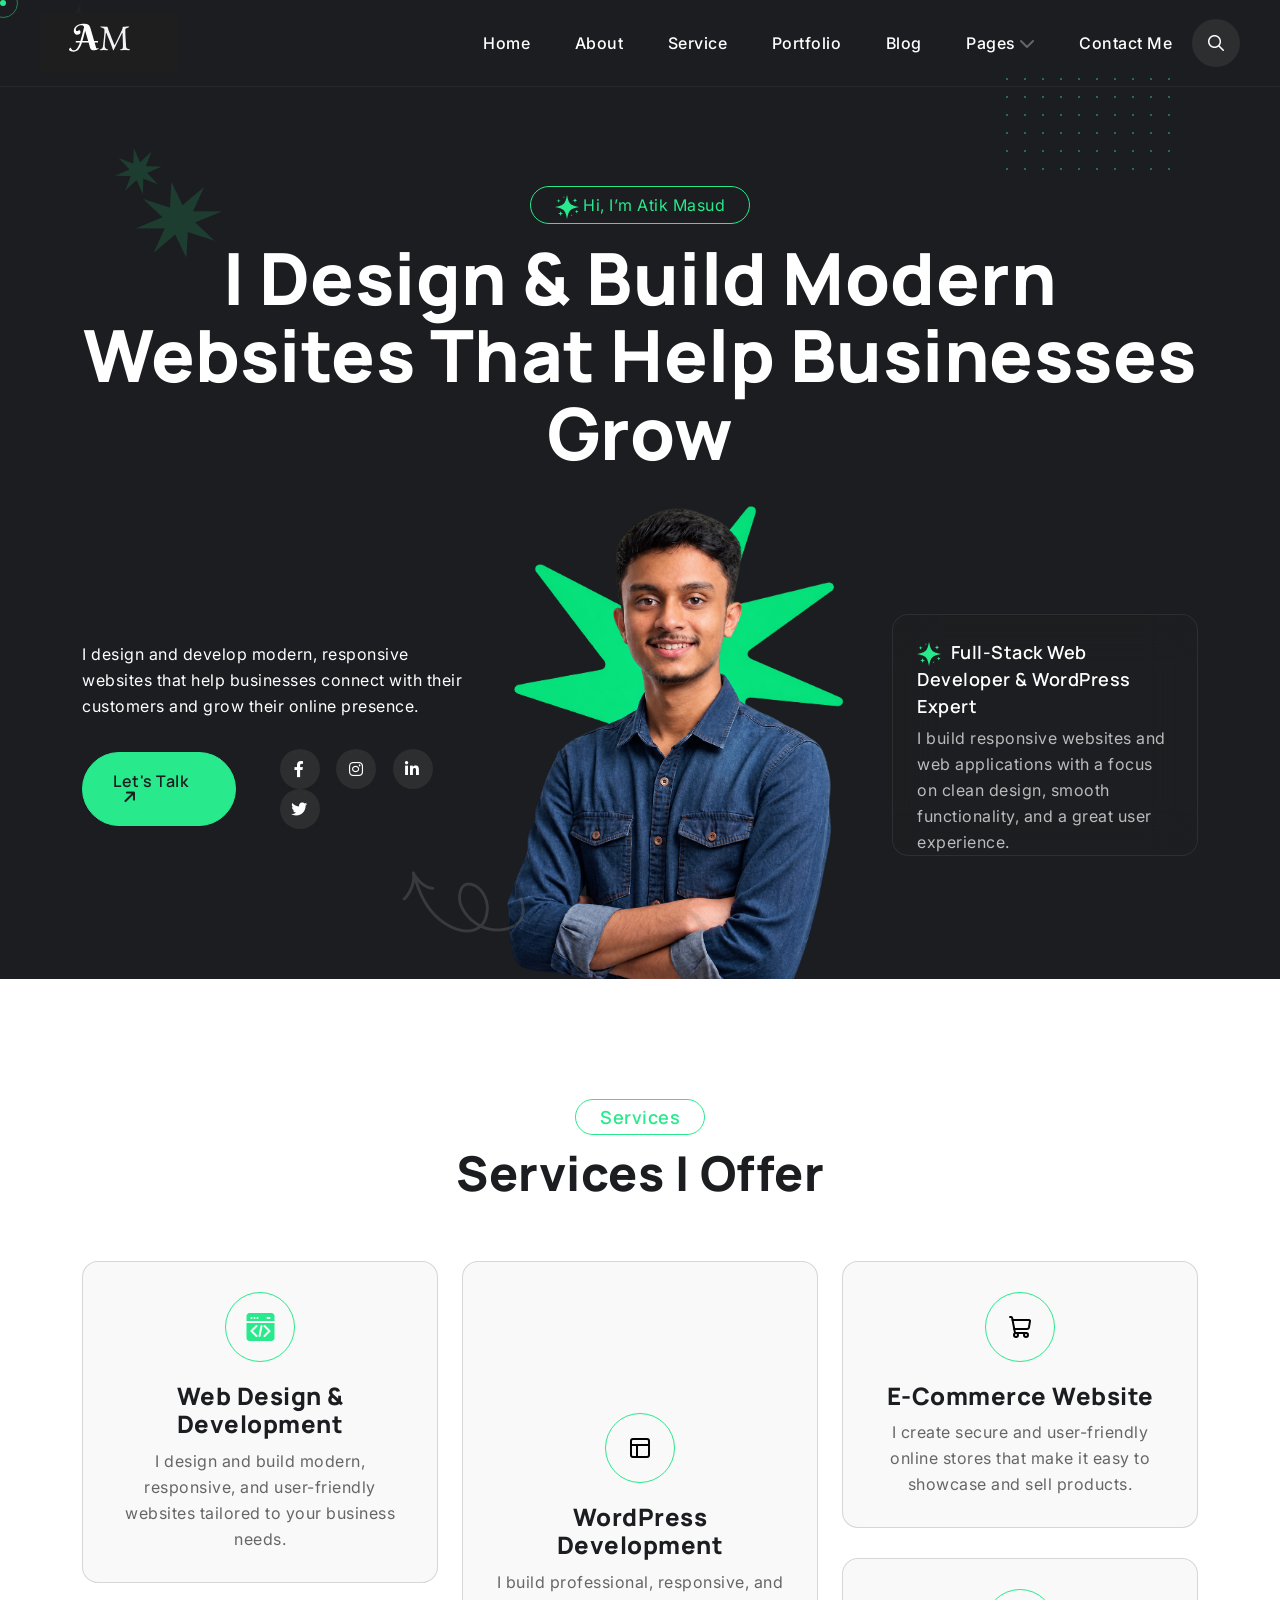
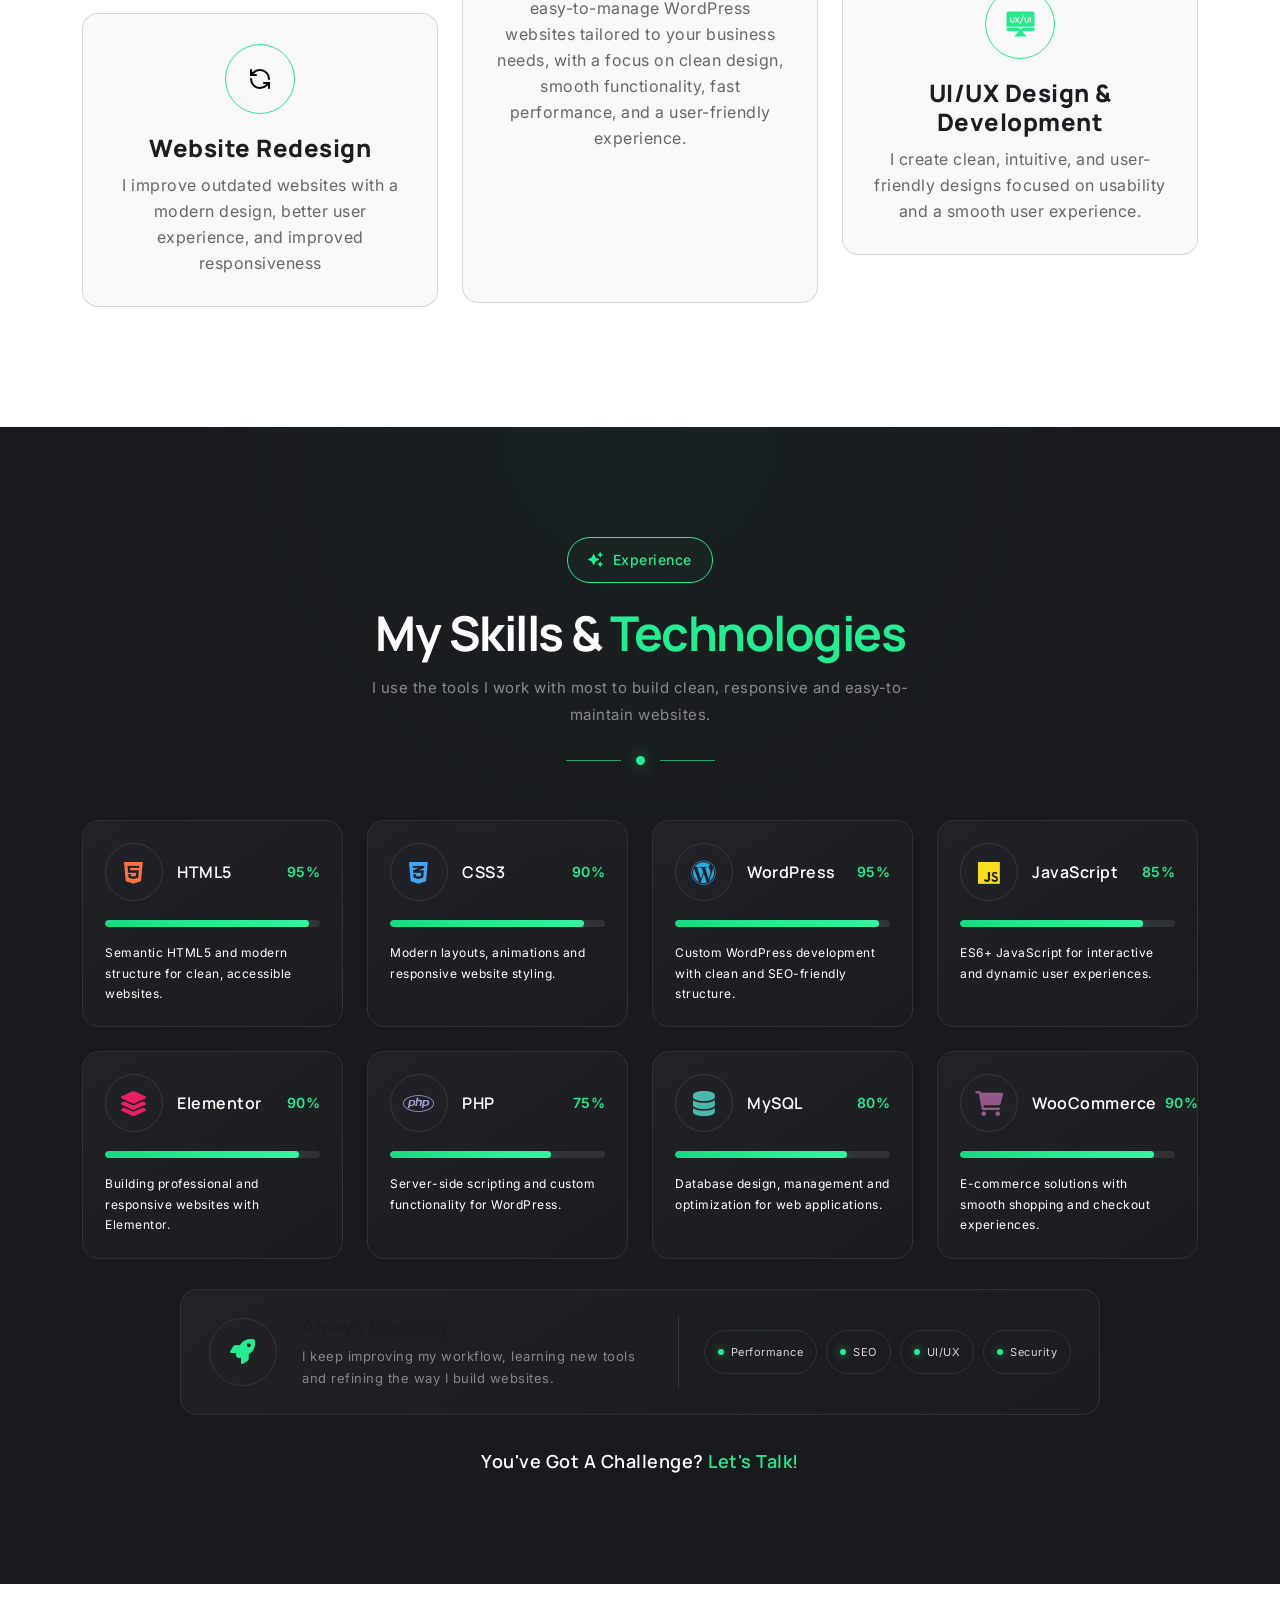
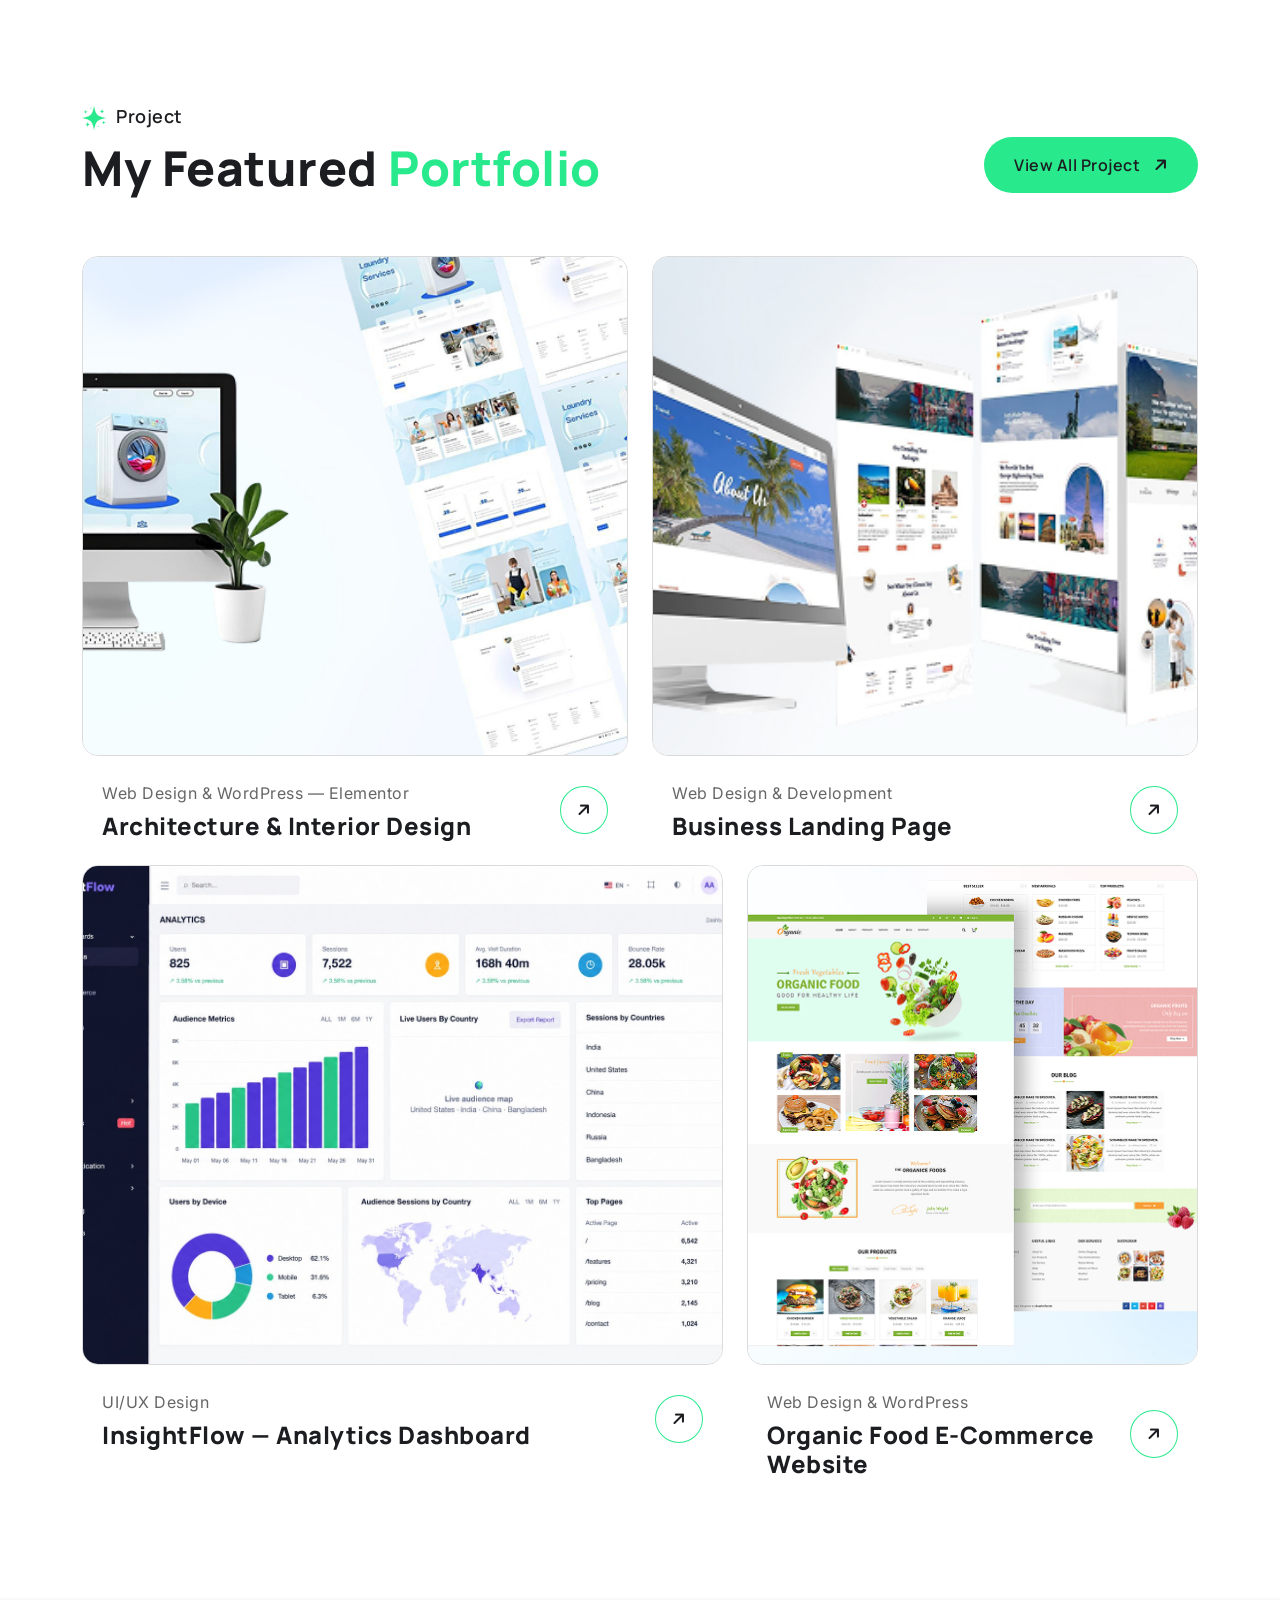
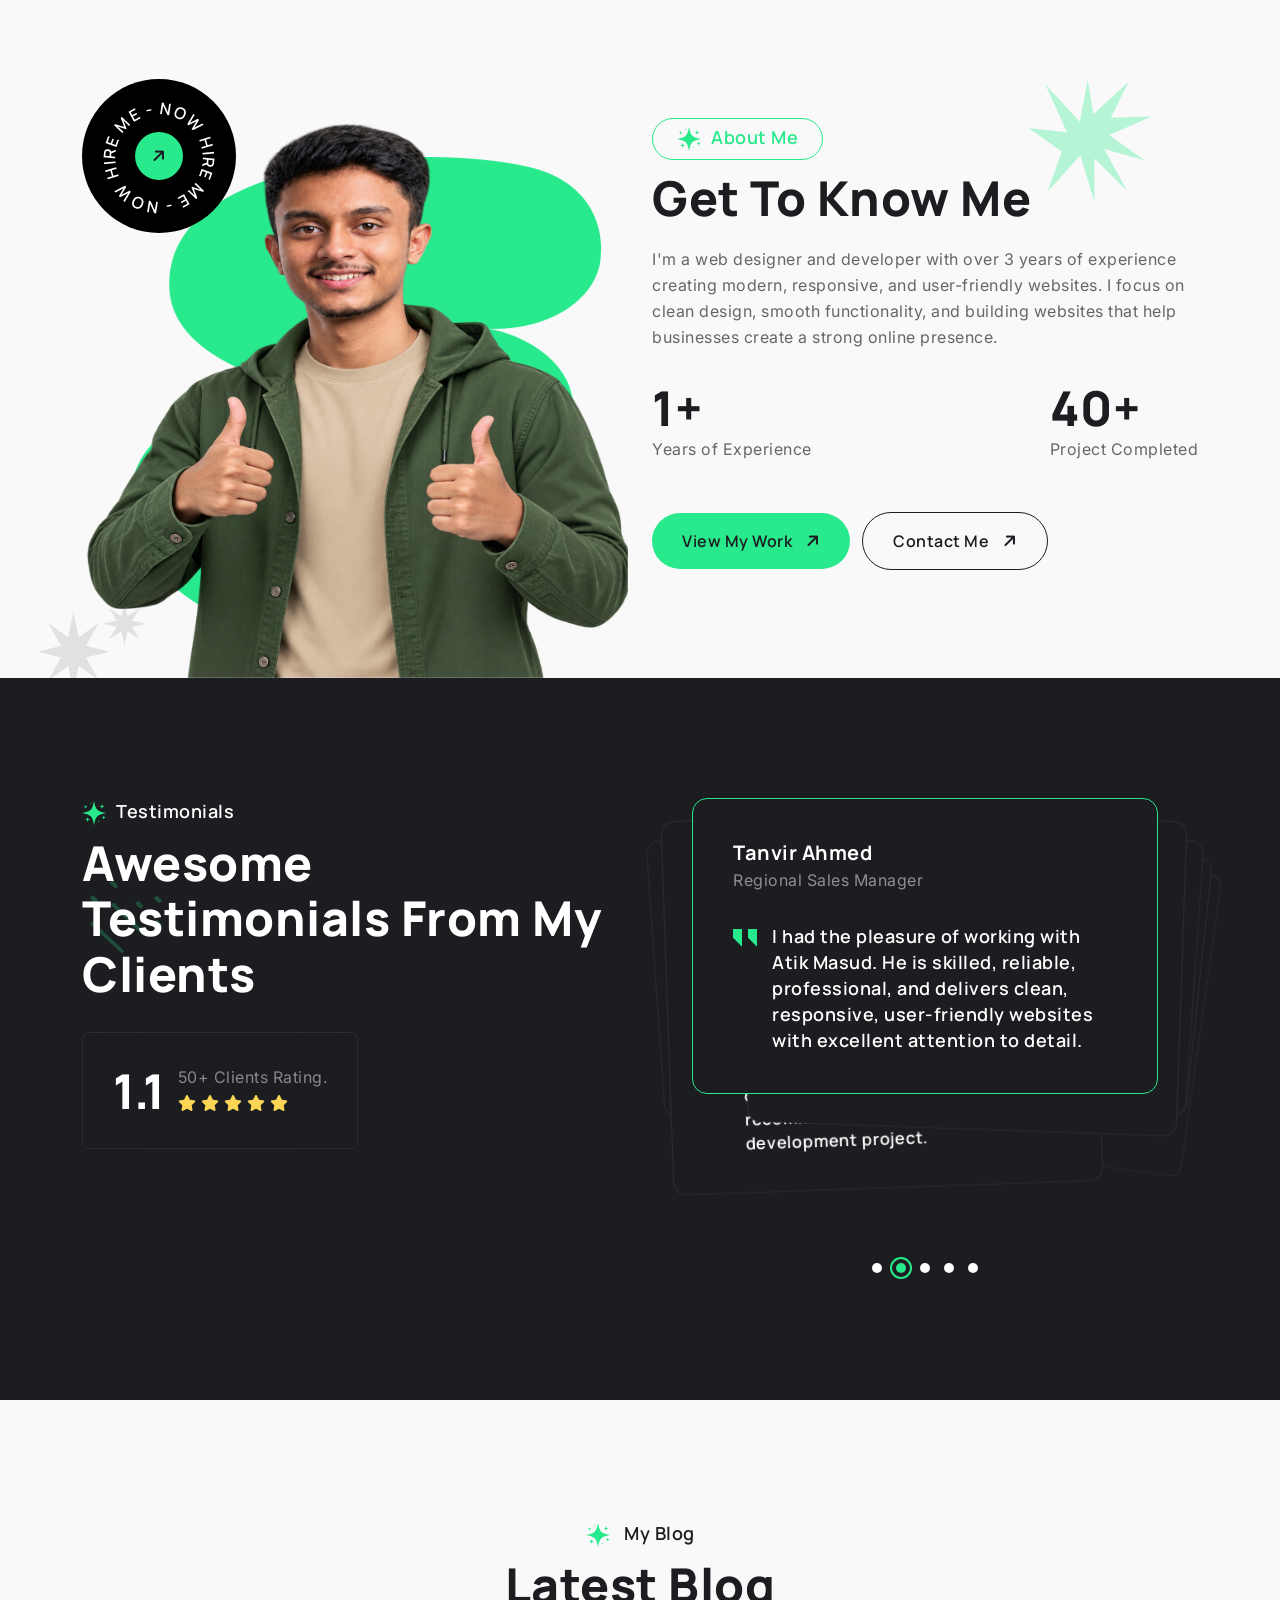
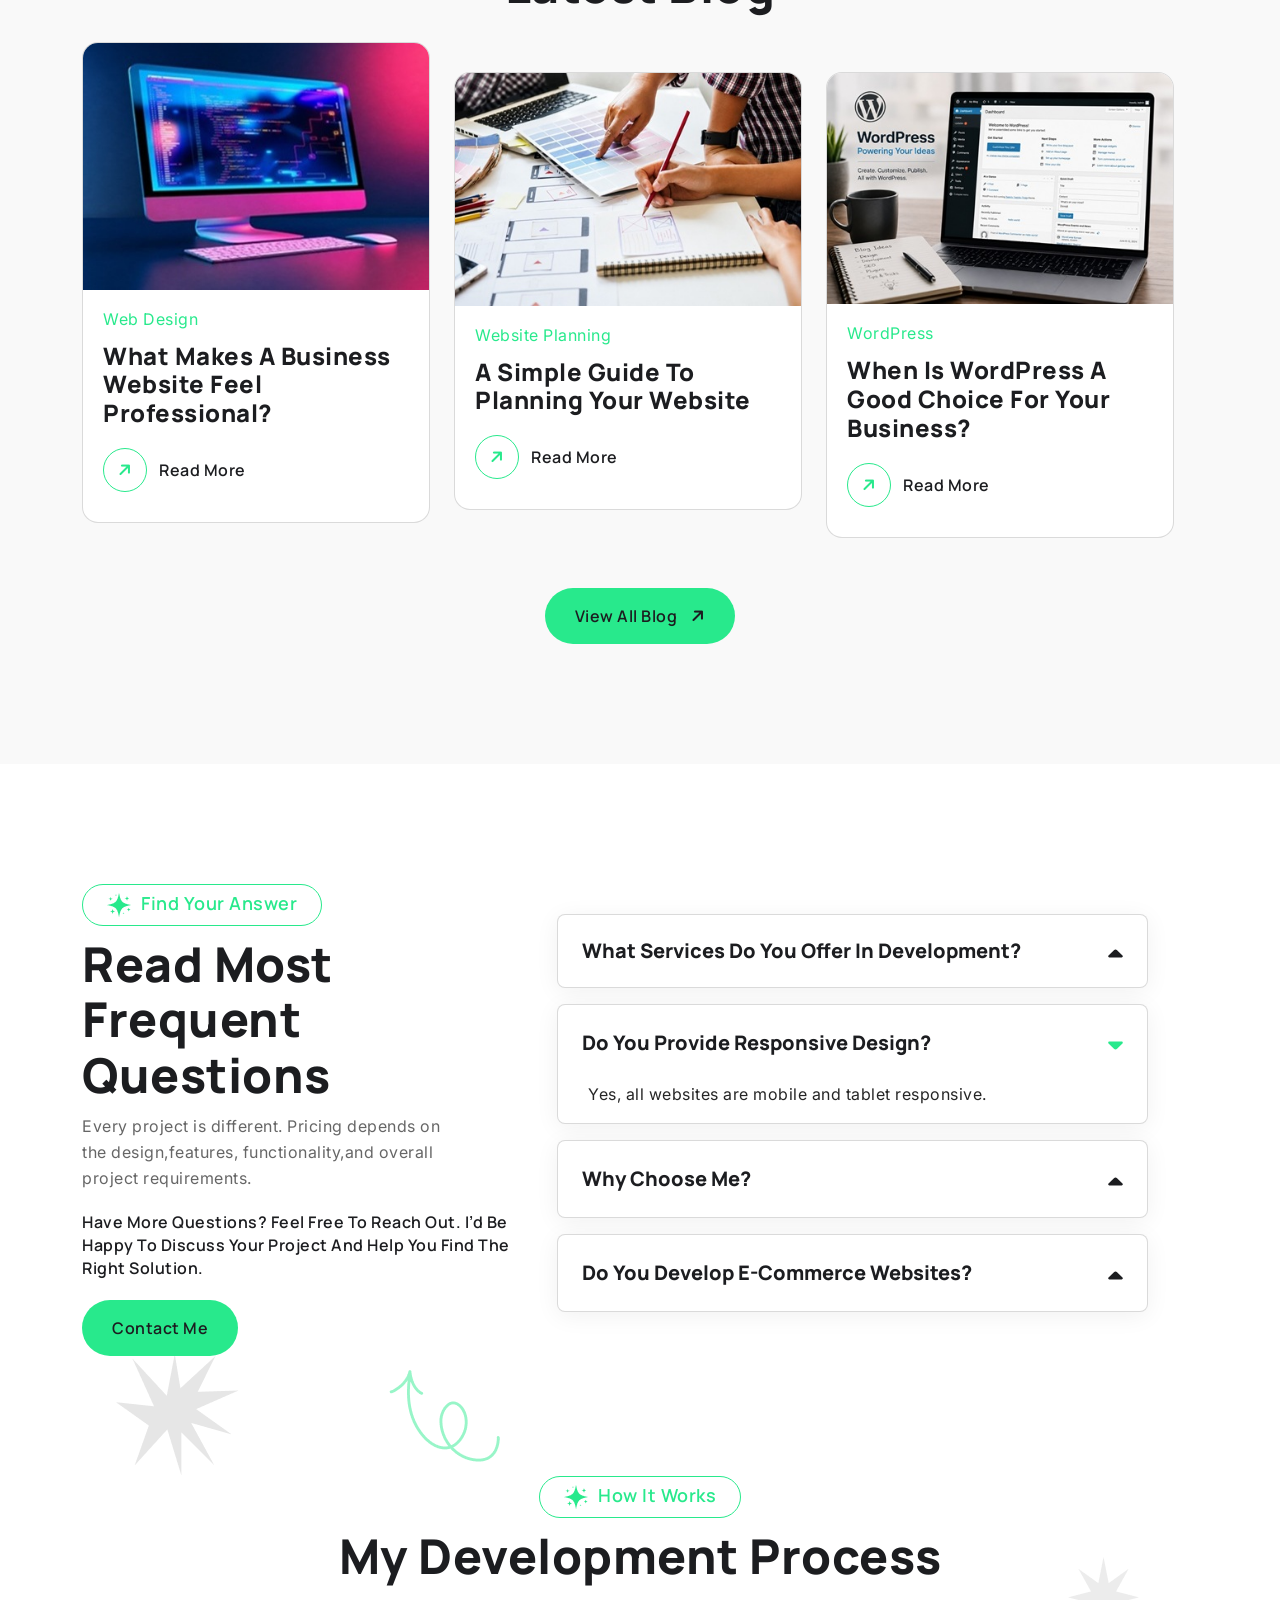
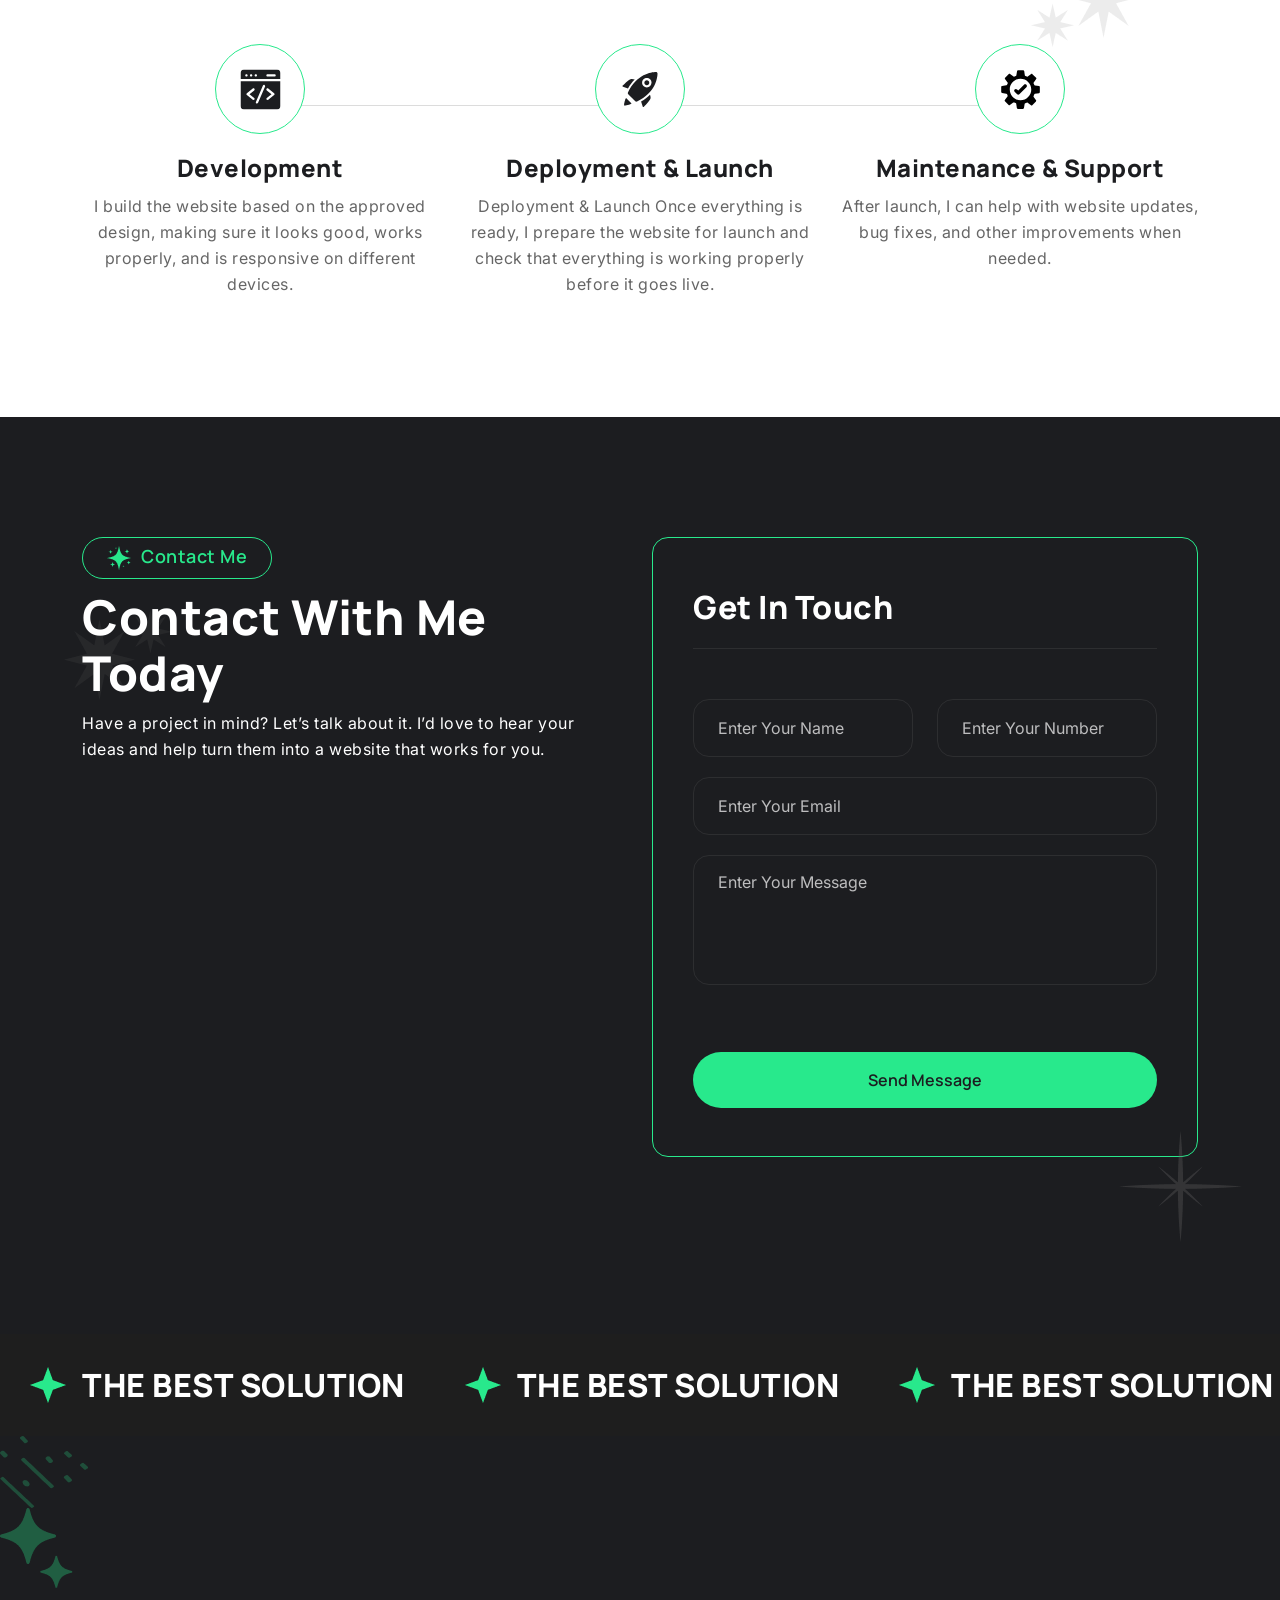
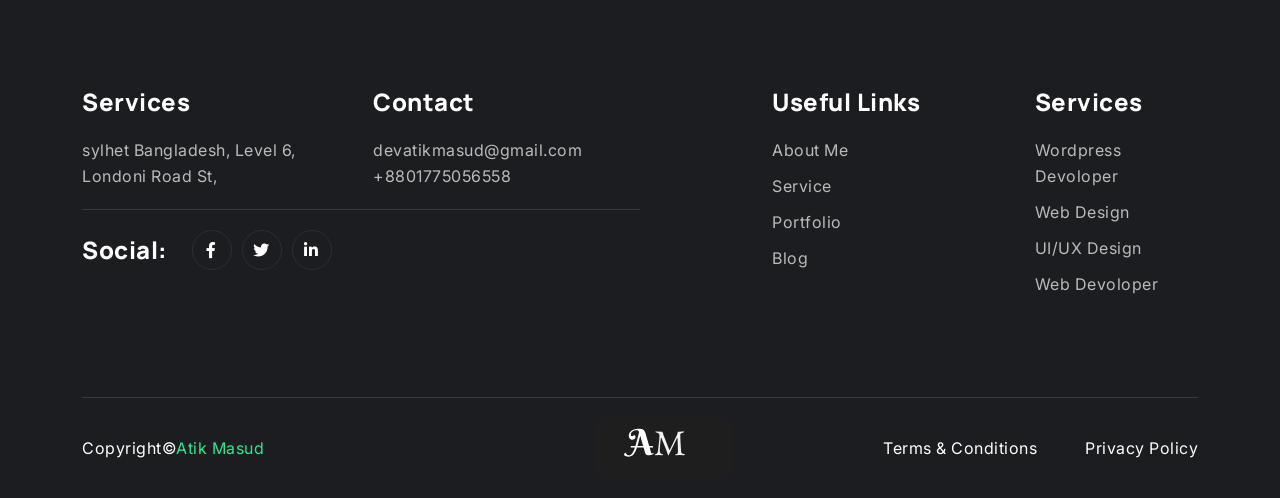
==== commit ead4c4d4: "Update LinkedIn link in index.html Replaced placeholder LinkedIn link with actual profile URL." ====
--- a/index.html
+++ b/index.html
@@ -266,7 +266,7 @@
                                     class="fa-brands fa-facebook-f"></i></a>
                             <a href="#" class="wow fadeInUp" data-wow-delay=".4s"><i
                                     class="fa-brands fa-instagram"></i></a>
-                            <a href="#" class="wow fadeInUp" data-wow-delay=".6s"><i
+                            <a href="https://www.linkedin.com/in/atik-masud-71274a409/" class="wow fadeInUp" data-wow-delay=".6s"><i
                                     class="fa-brands fa-linkedin-in"></i></a>
                             <a href="#" class="wow fadeInUp" data-wow-delay=".8s"><i
                                     class="fa-brands fa-twitter"></i></a>
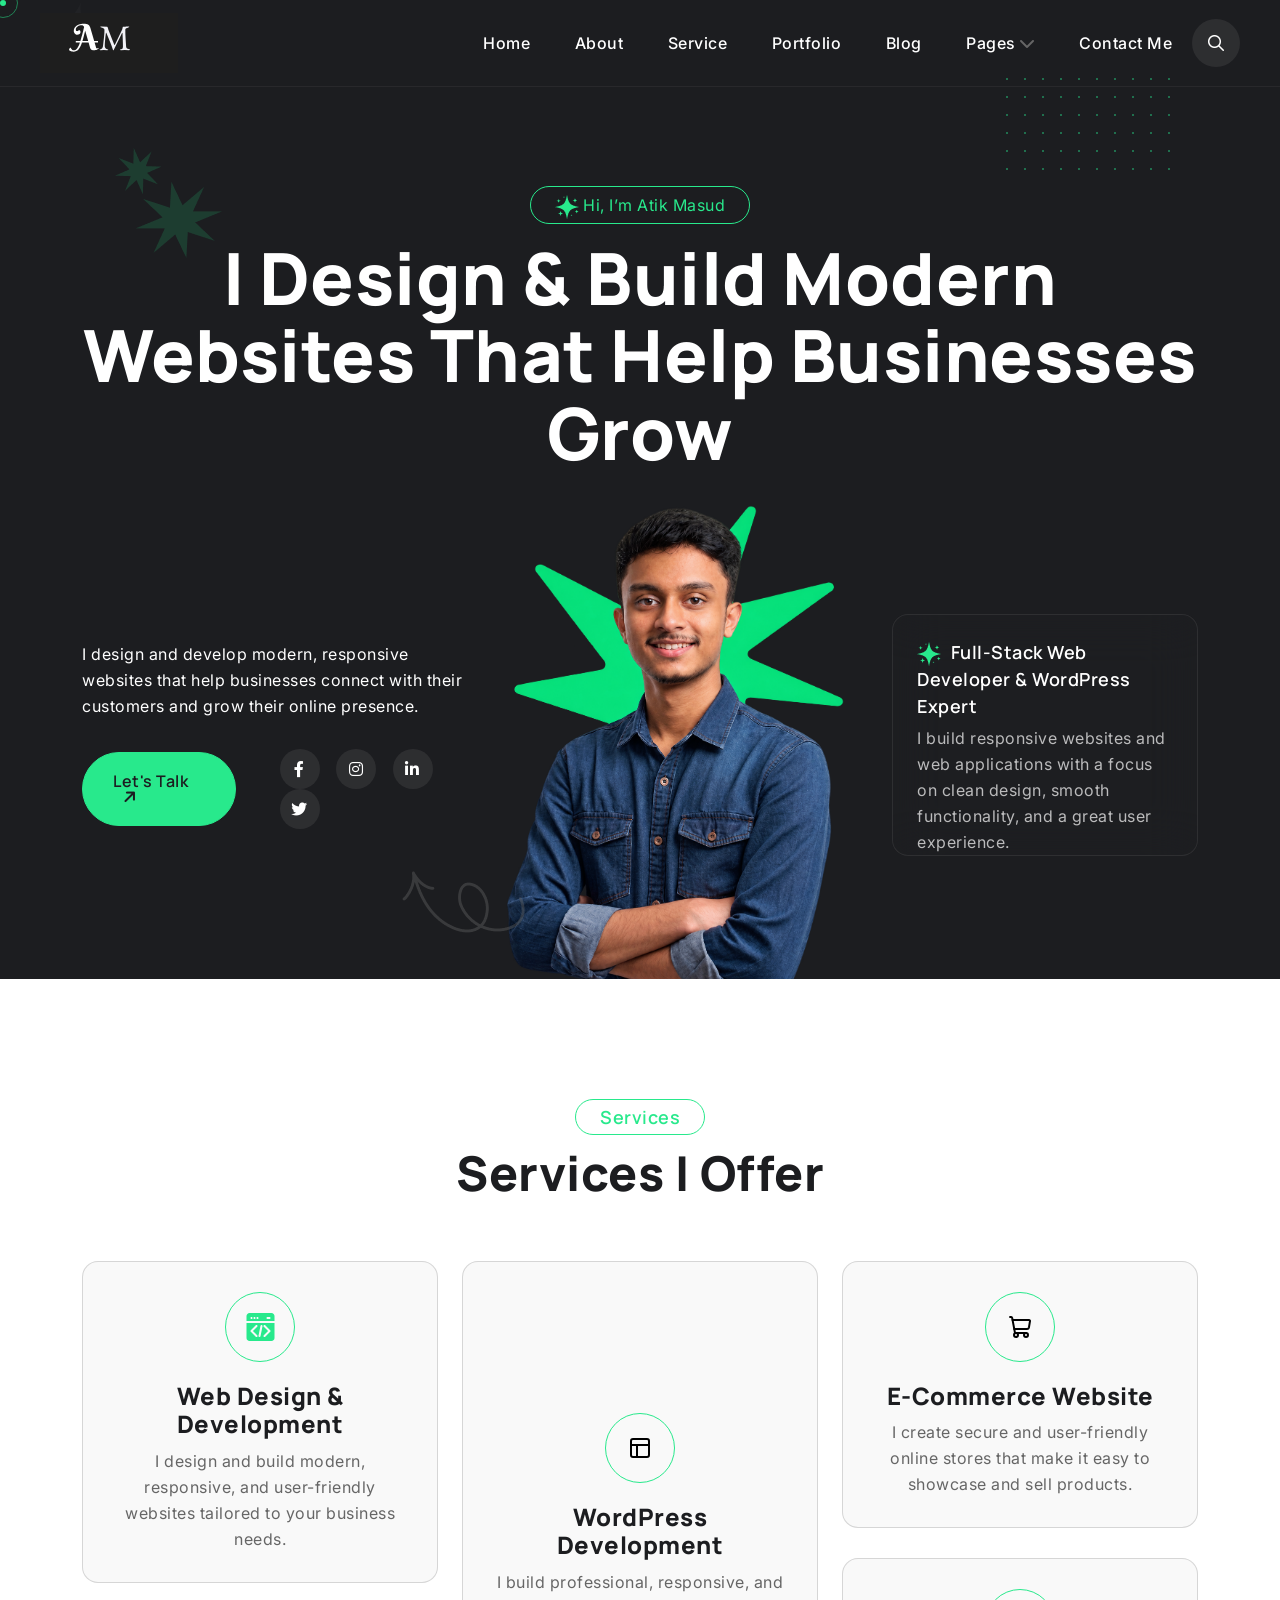
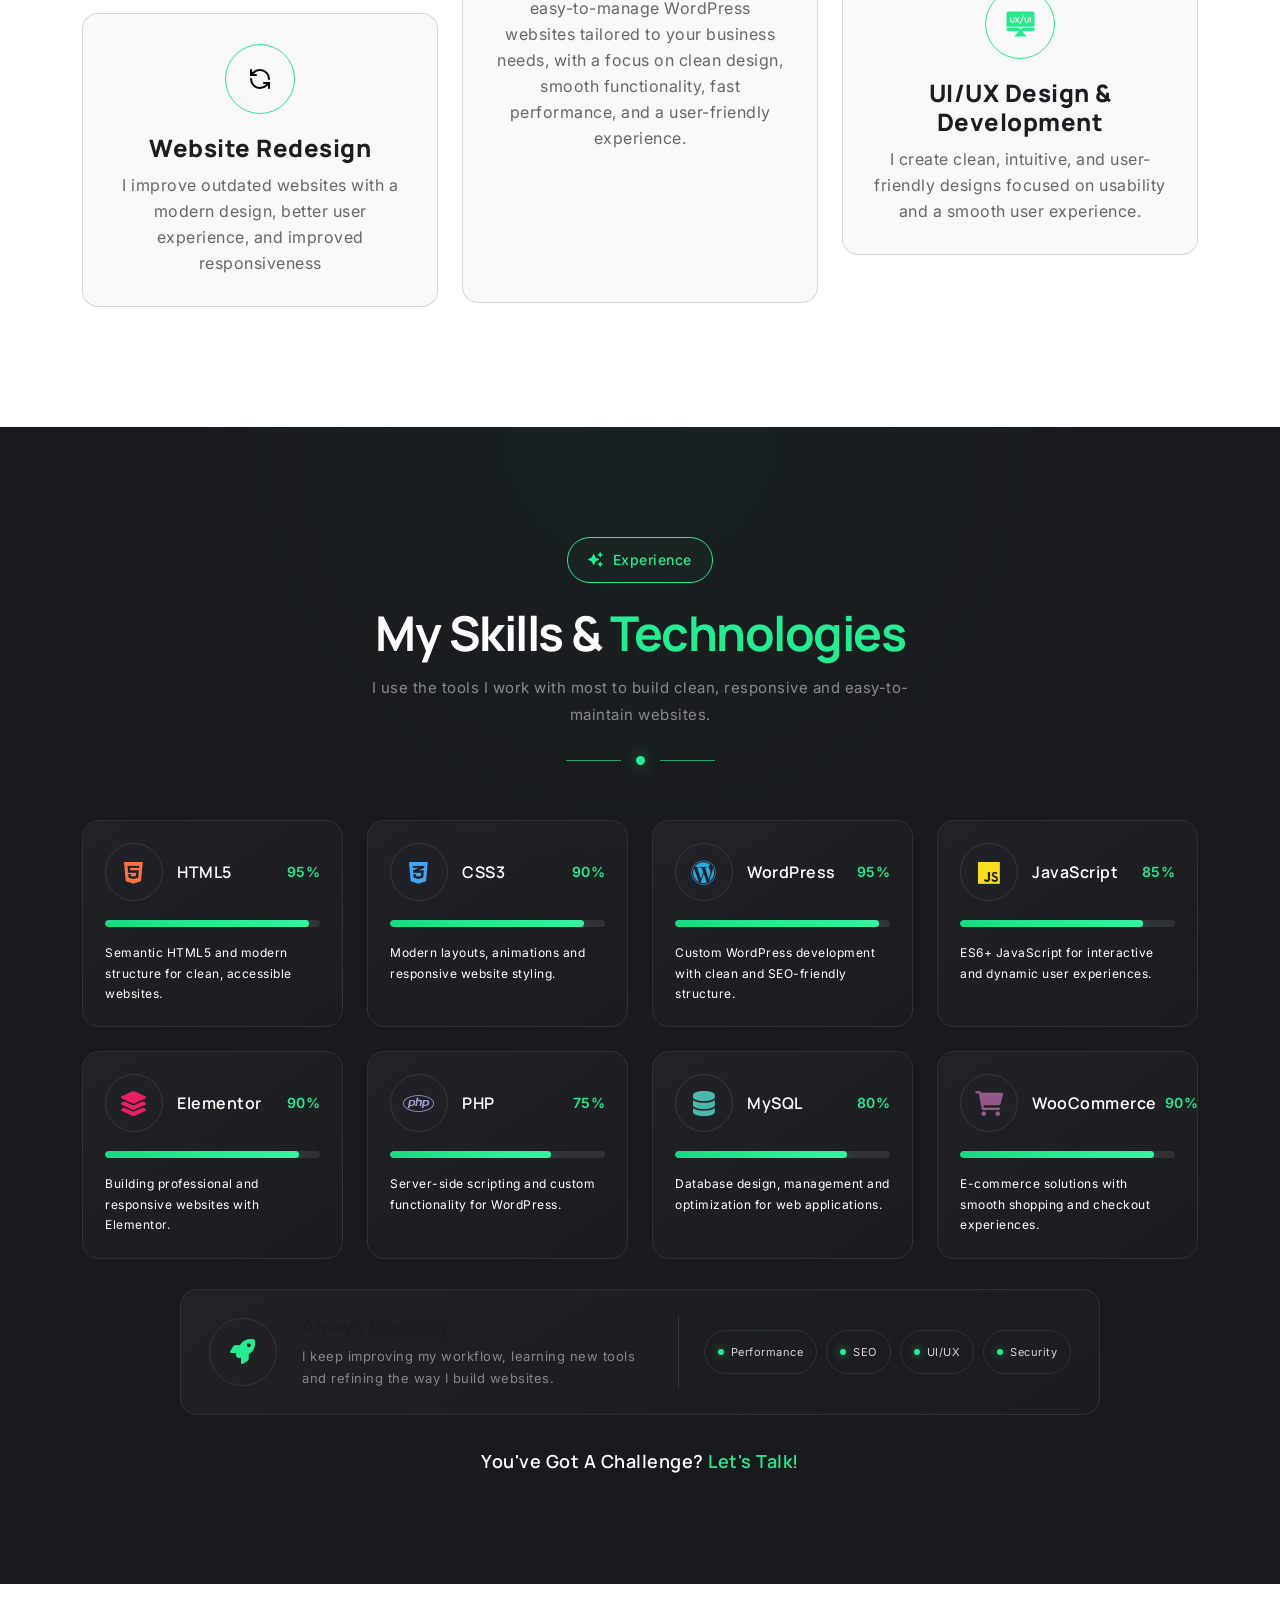
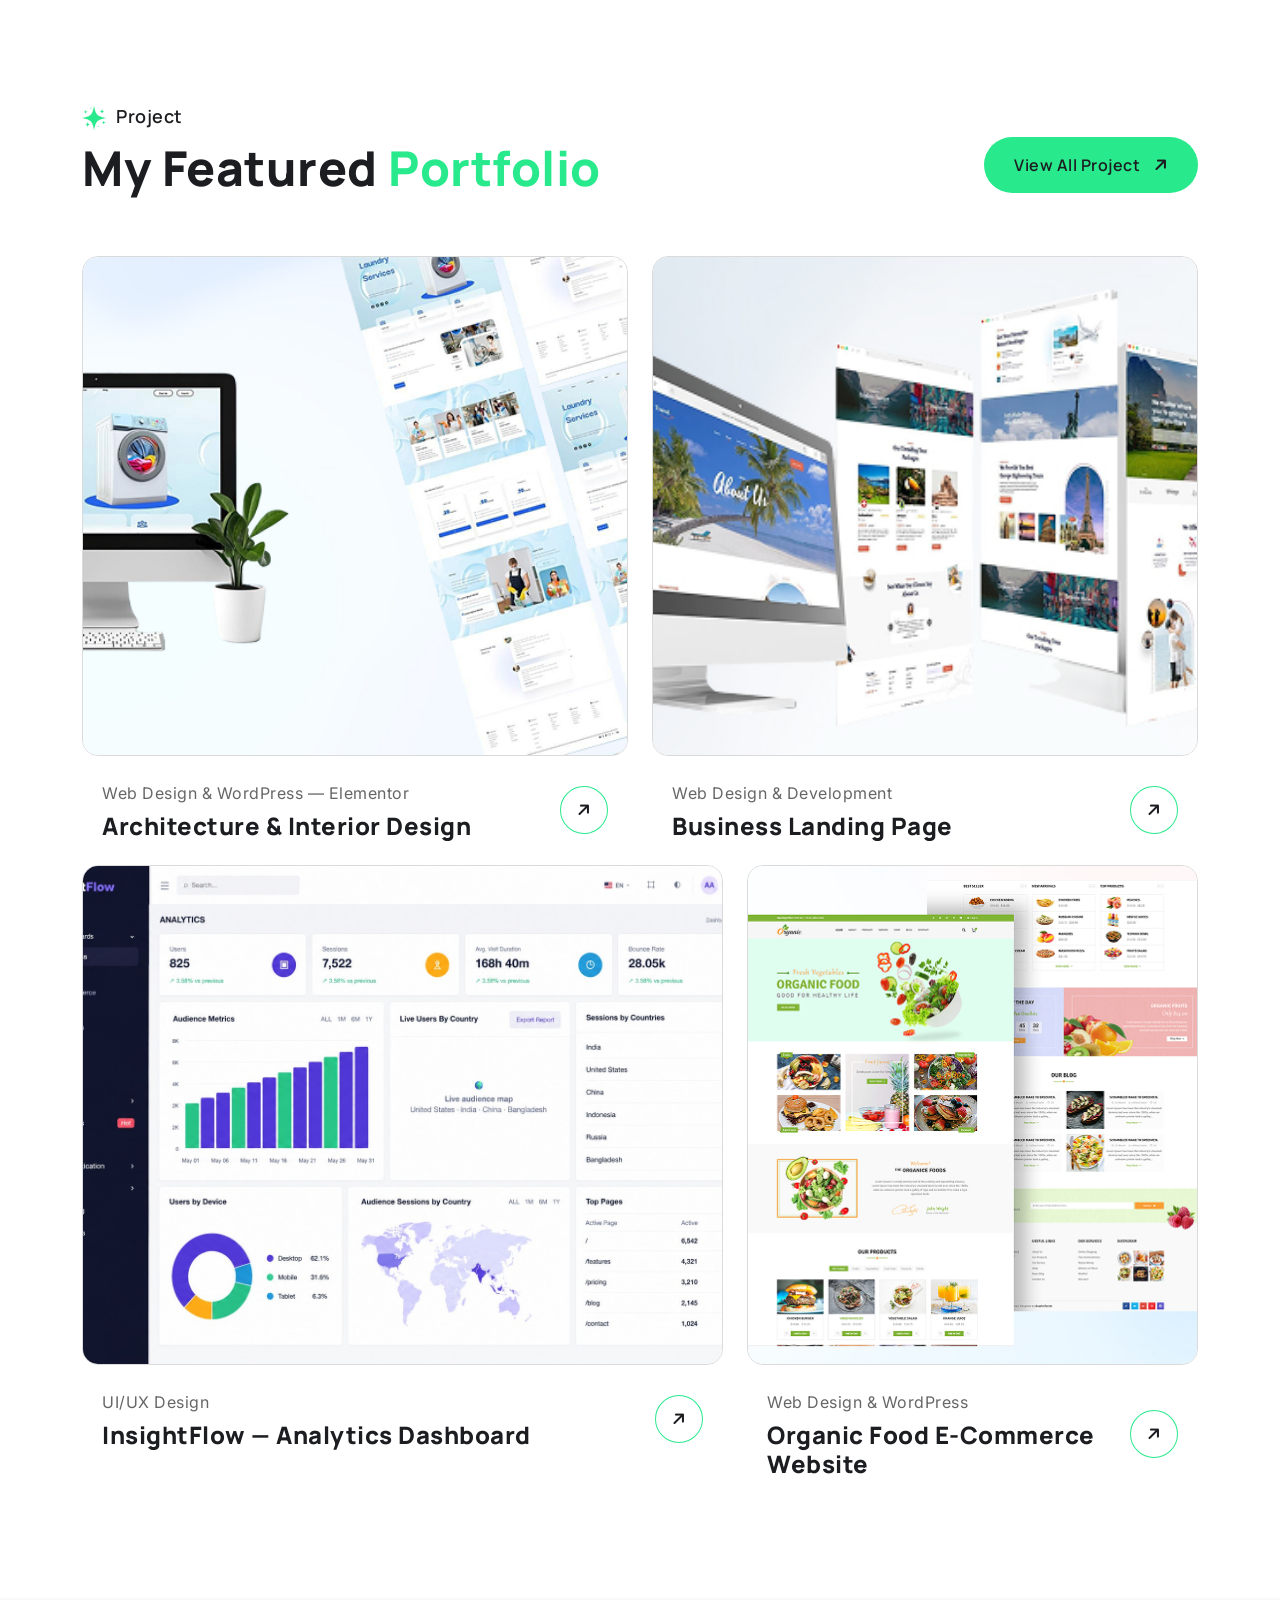
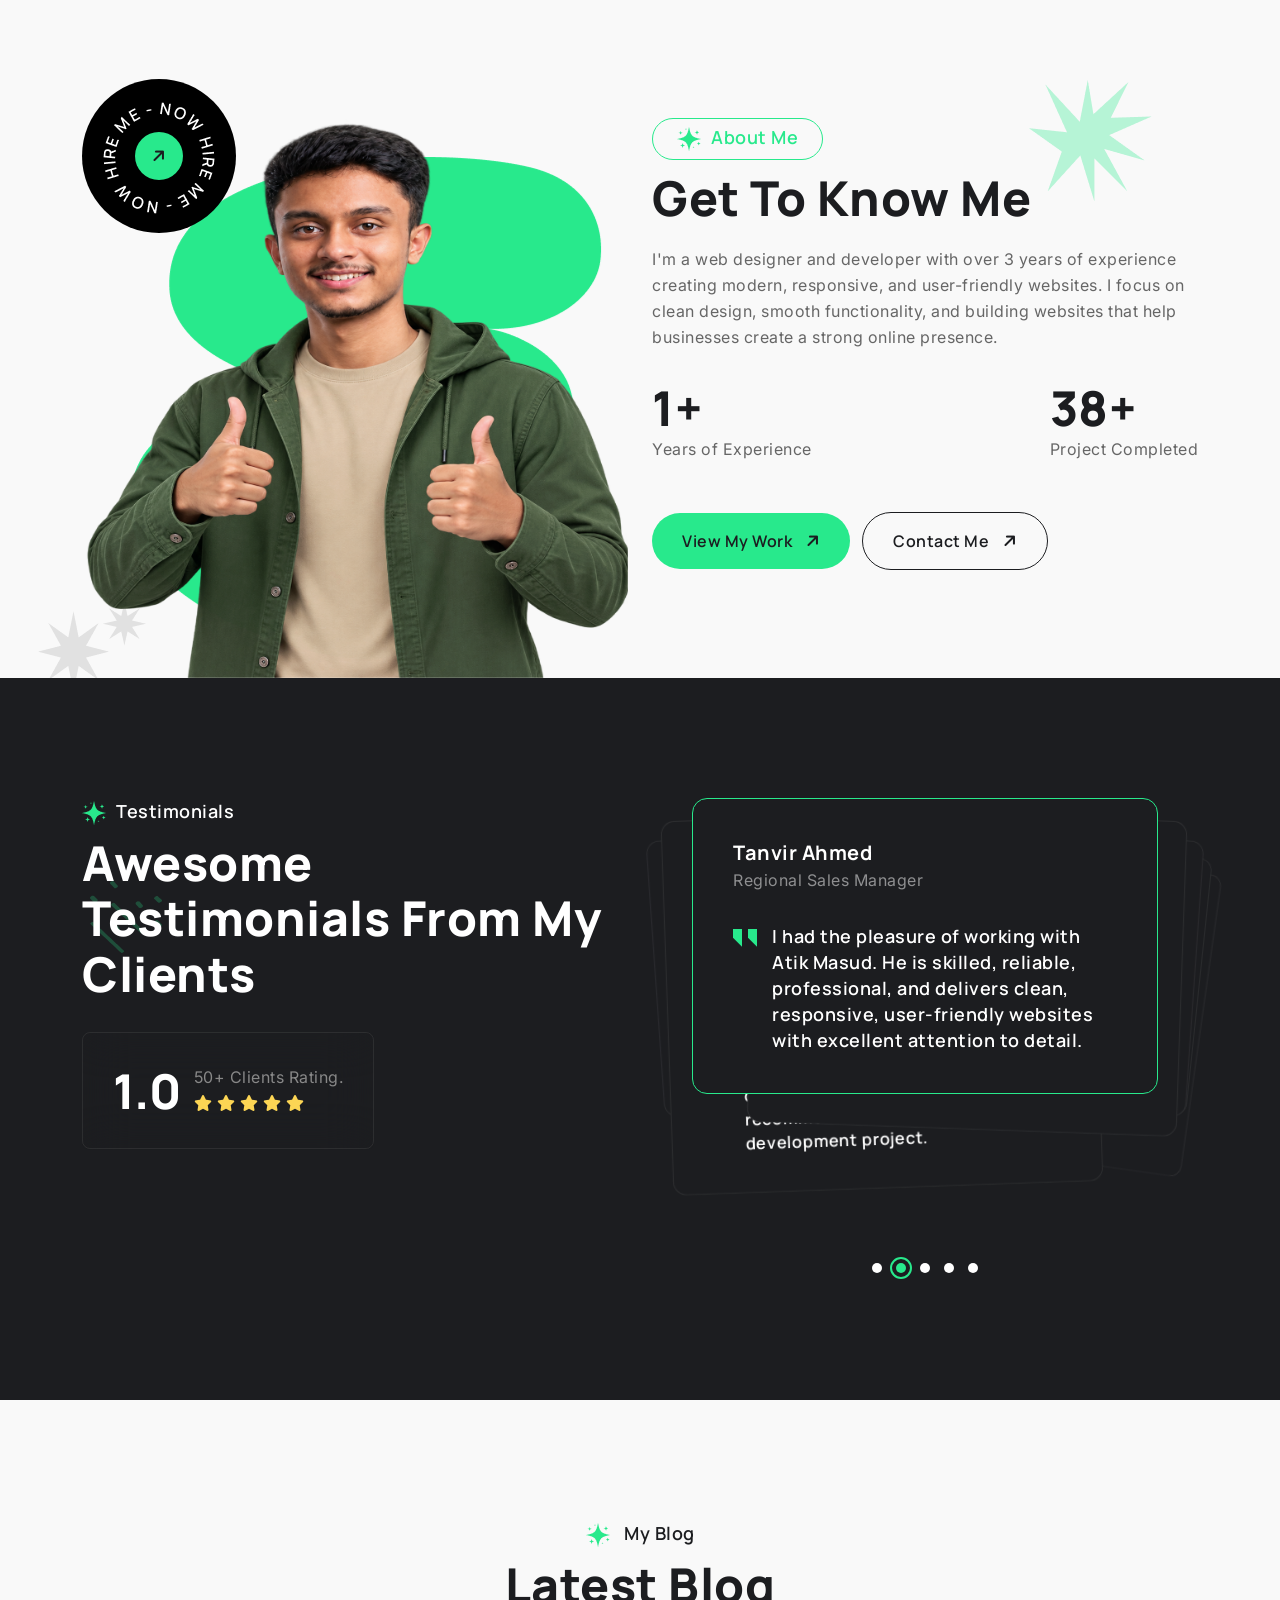
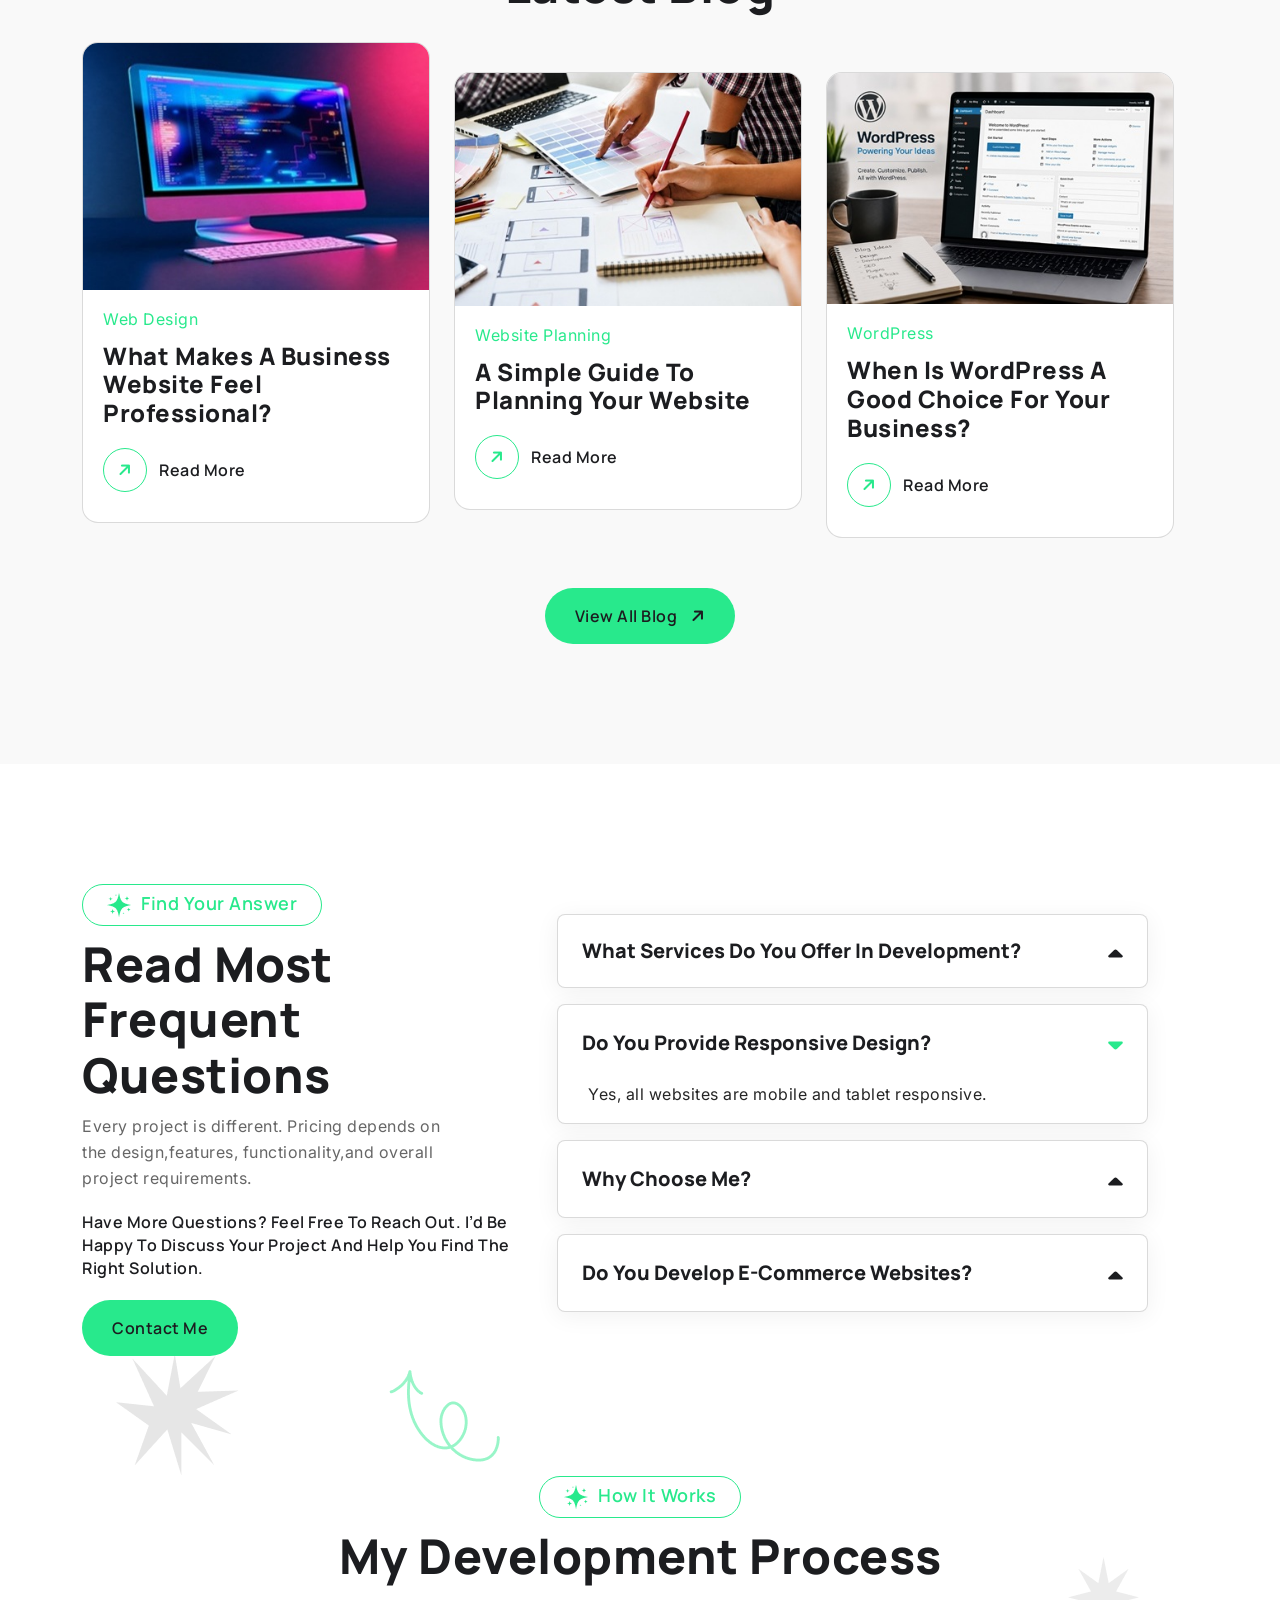
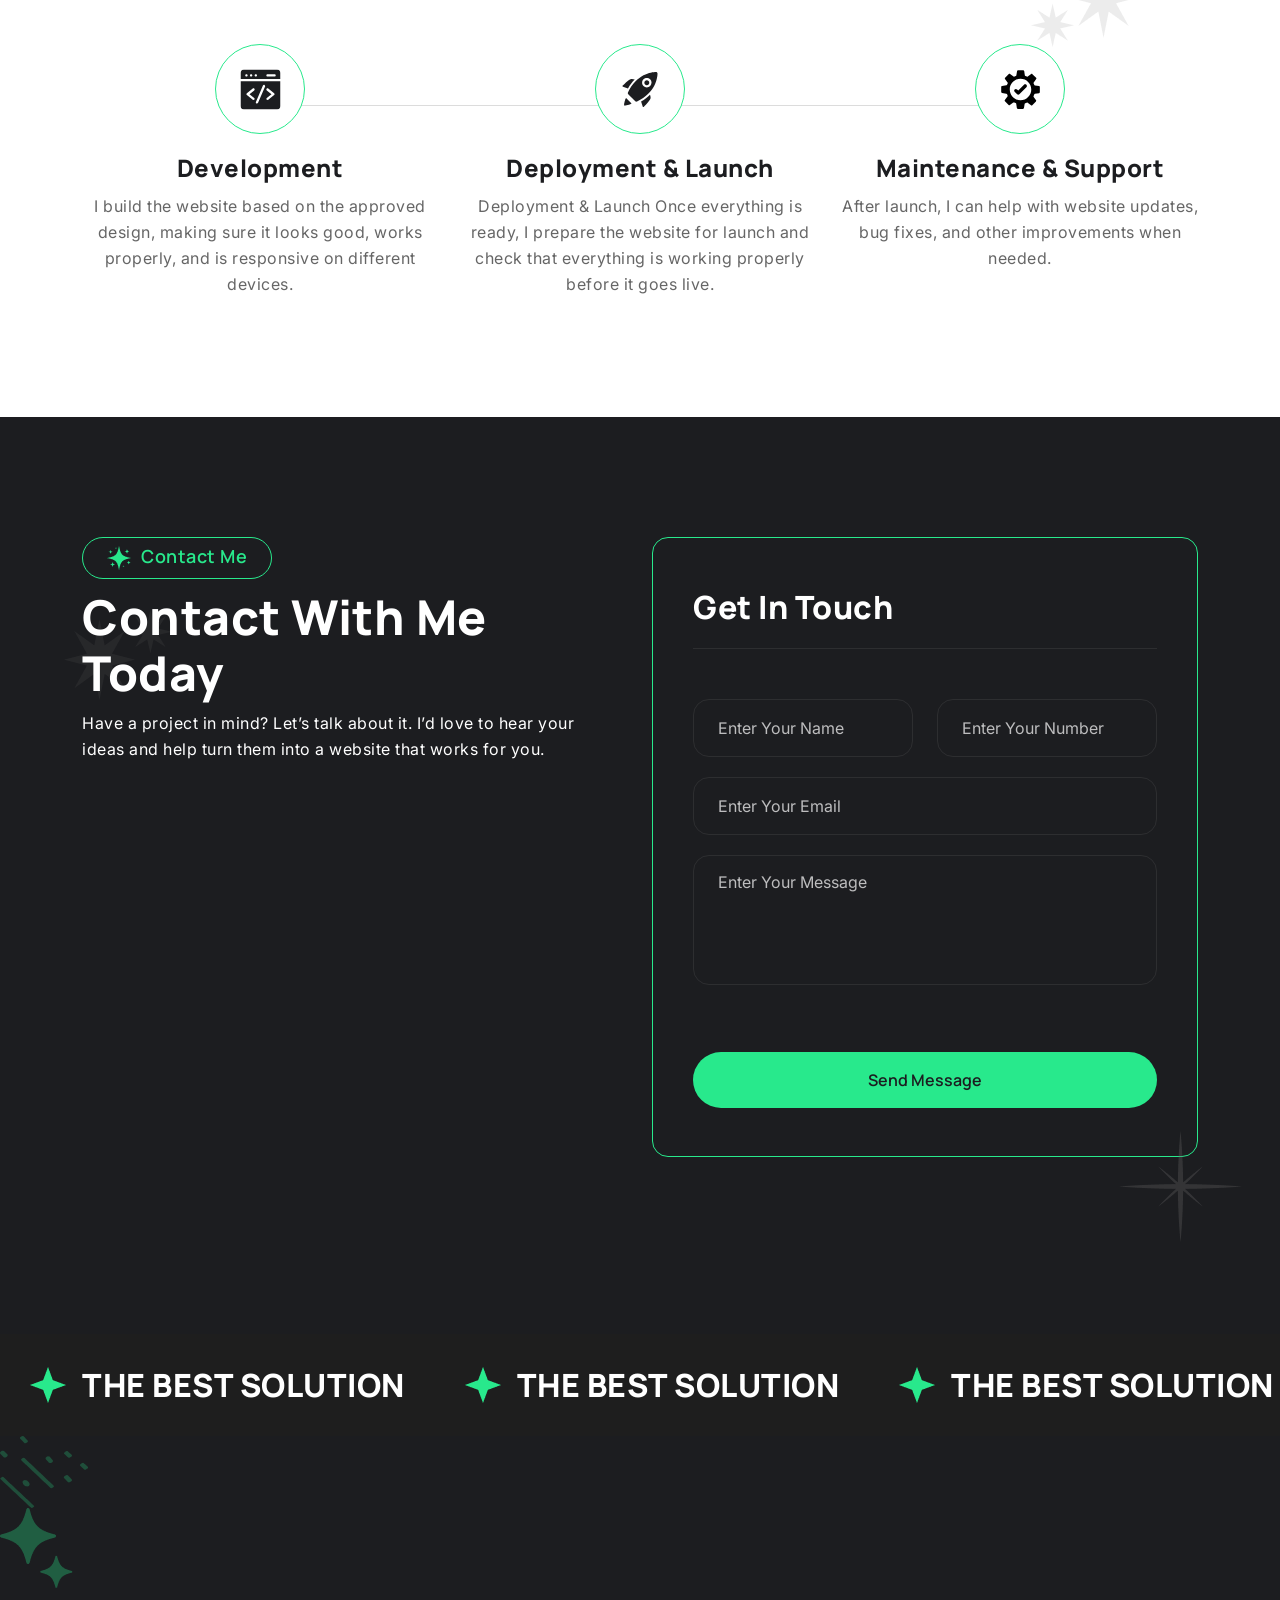
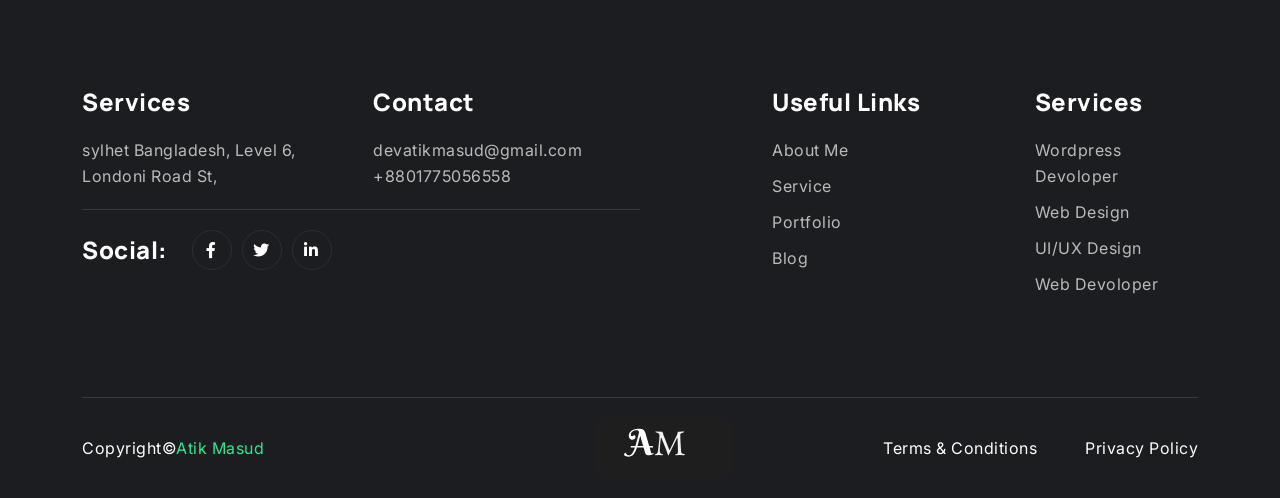
==== commit 6d85ad96: "Change LinkedIn link to a specific profile Updated LinkedIn link to point to a specific profile." ====
--- a/index.html
+++ b/index.html
@@ -1345,7 +1345,7 @@
                                     <ul class="socials-icon">
                                         <li><a href="#"><i class="fa-brands fa-facebook-f"></i></a></li>
                                         <li><a href="#"><i class="fa-brands fa-twitter"></i></a></li>
-                                        <li><a href="#"><i class="fa-brands fa-linkedin-in"></i></a></li>
+                                        <li><a href="https://www.linkedin.com/in/atik-masud-71274a409/"><i class="fa-brands fa-linkedin-in"></i></a></li>
                                     </ul>
                                 </div>
                             </div>
